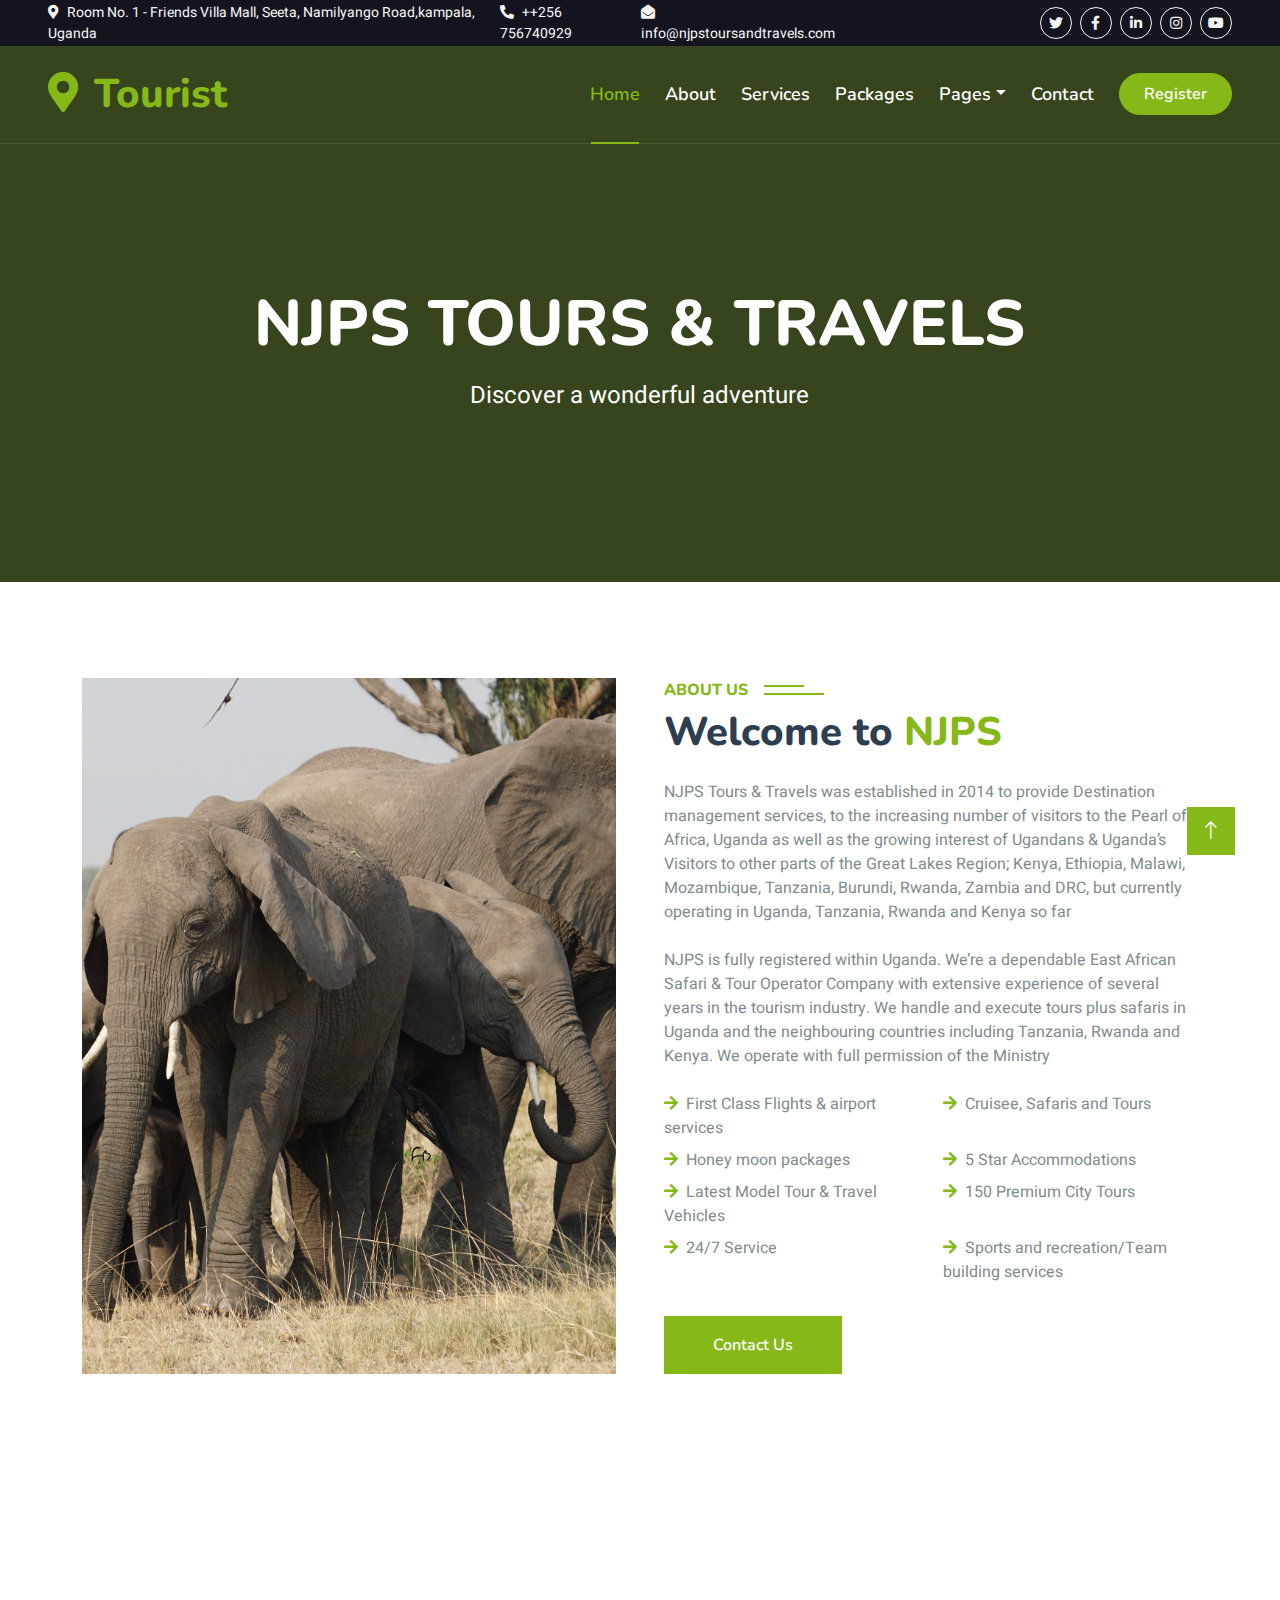
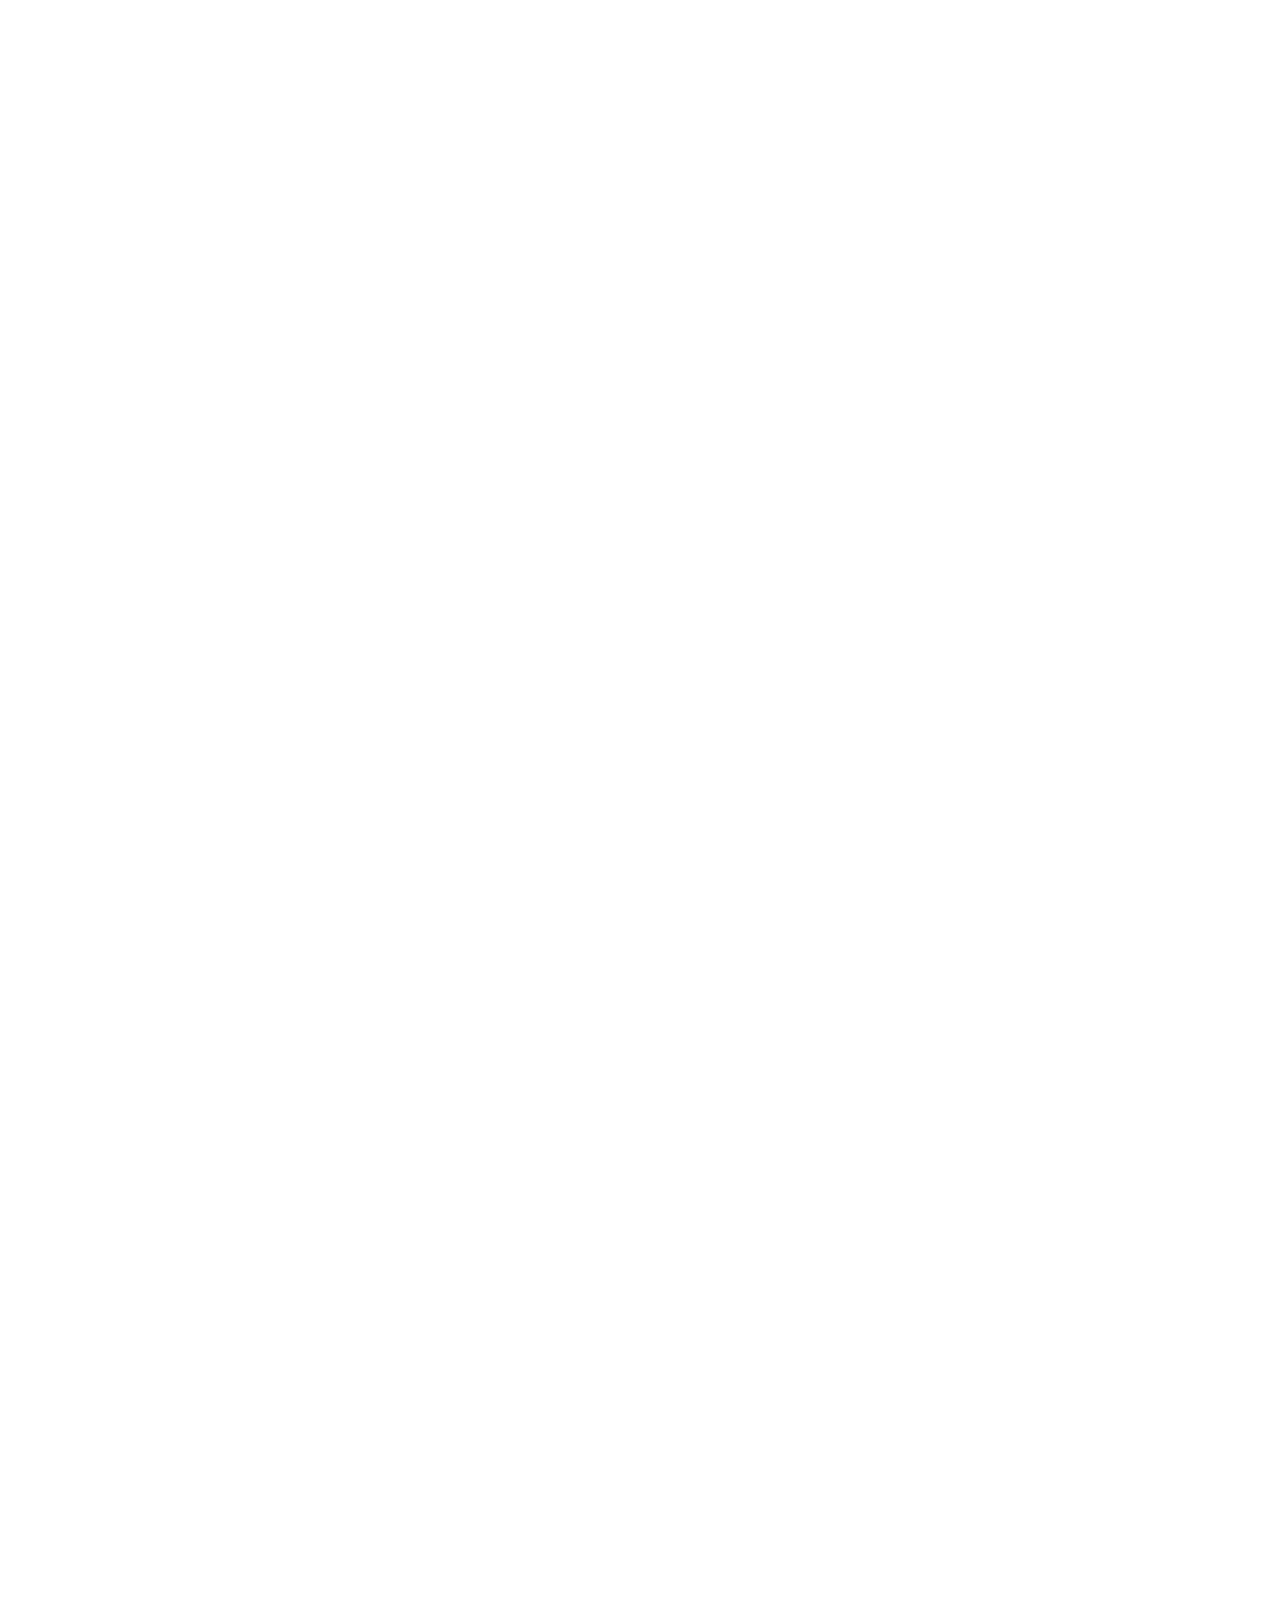
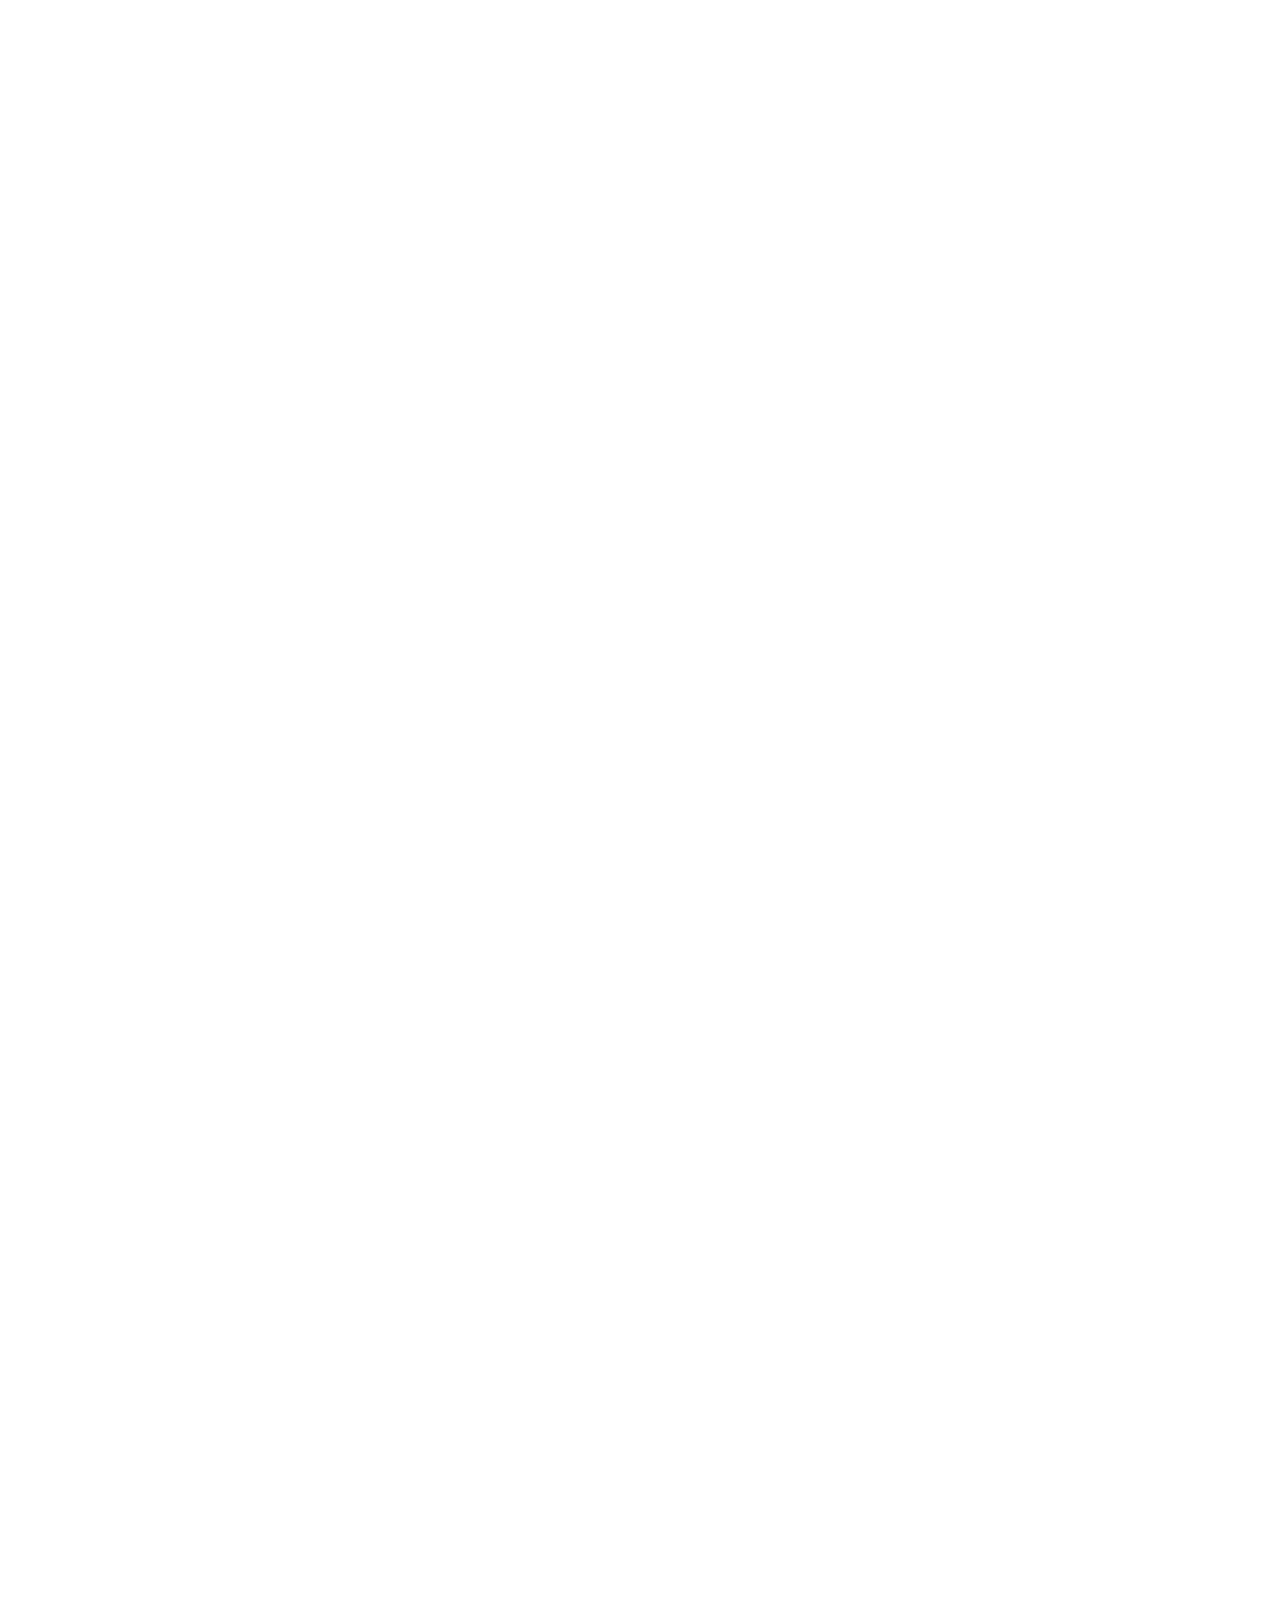
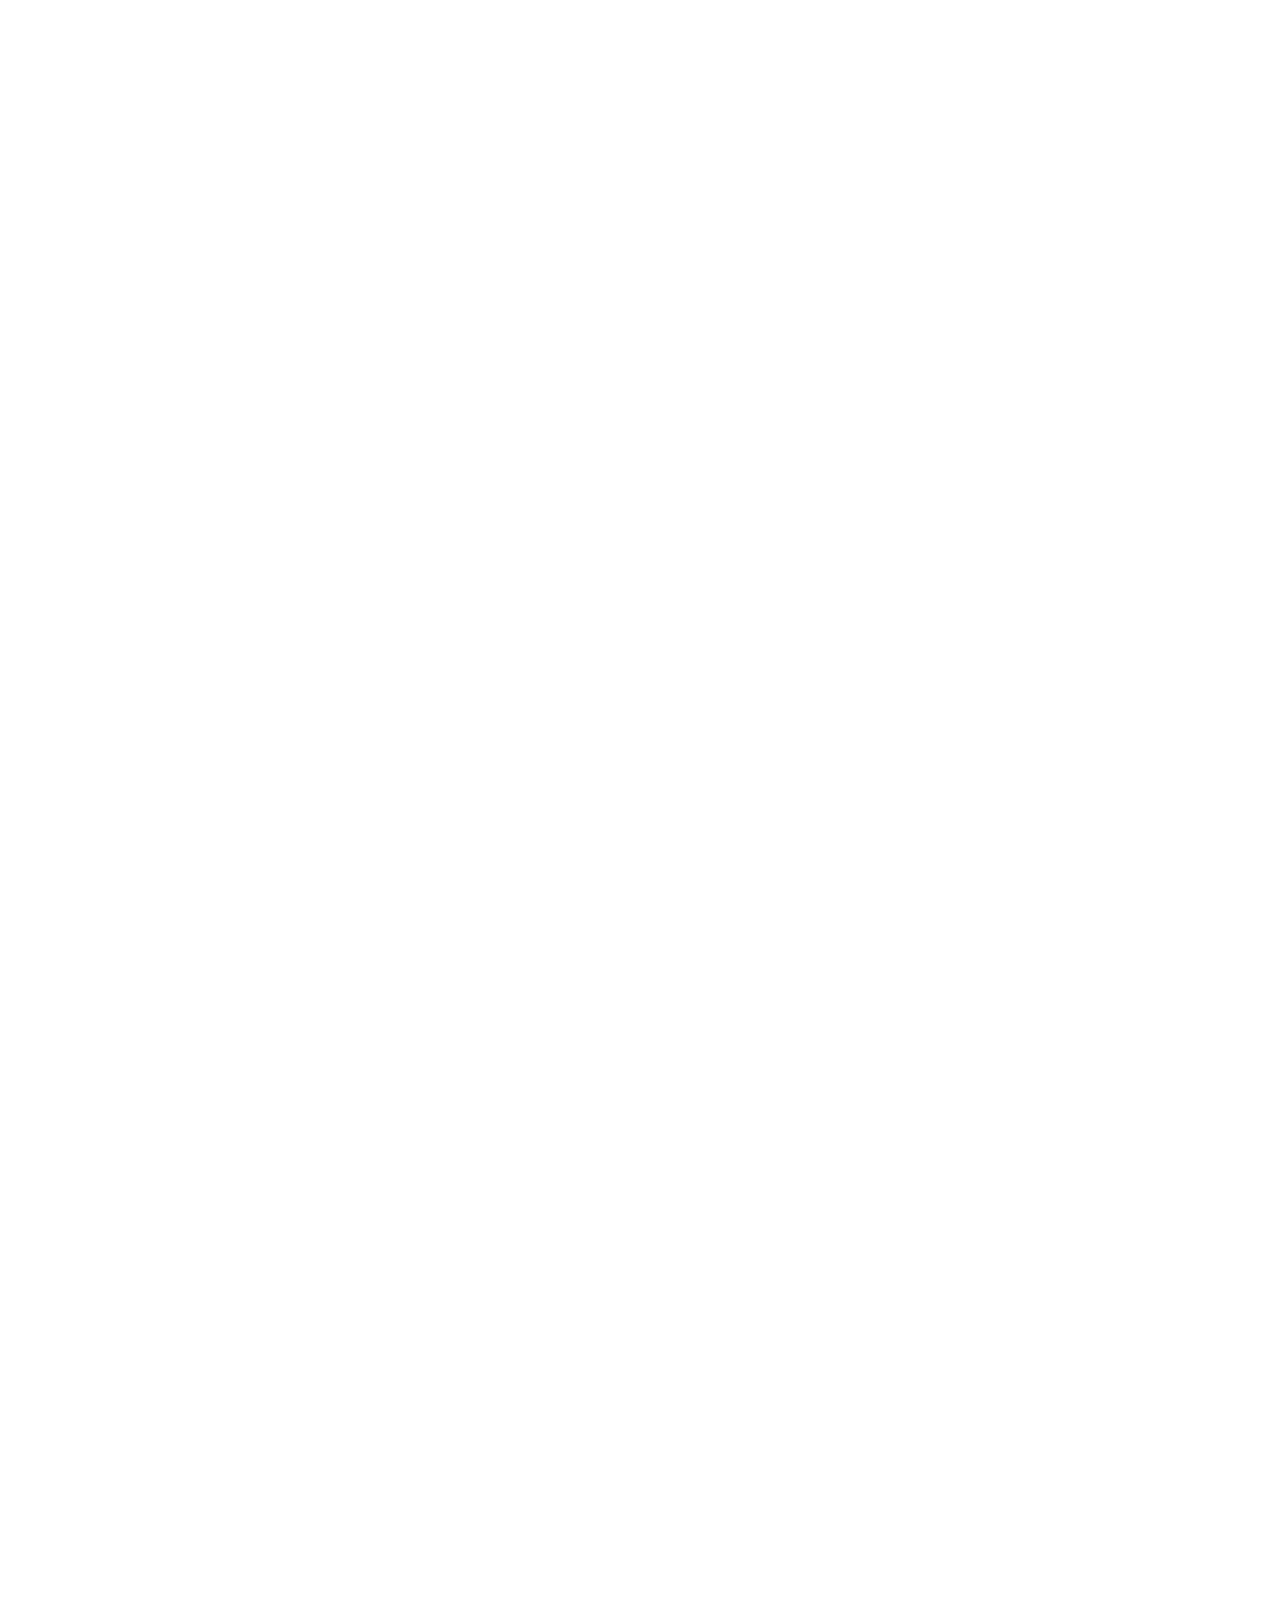
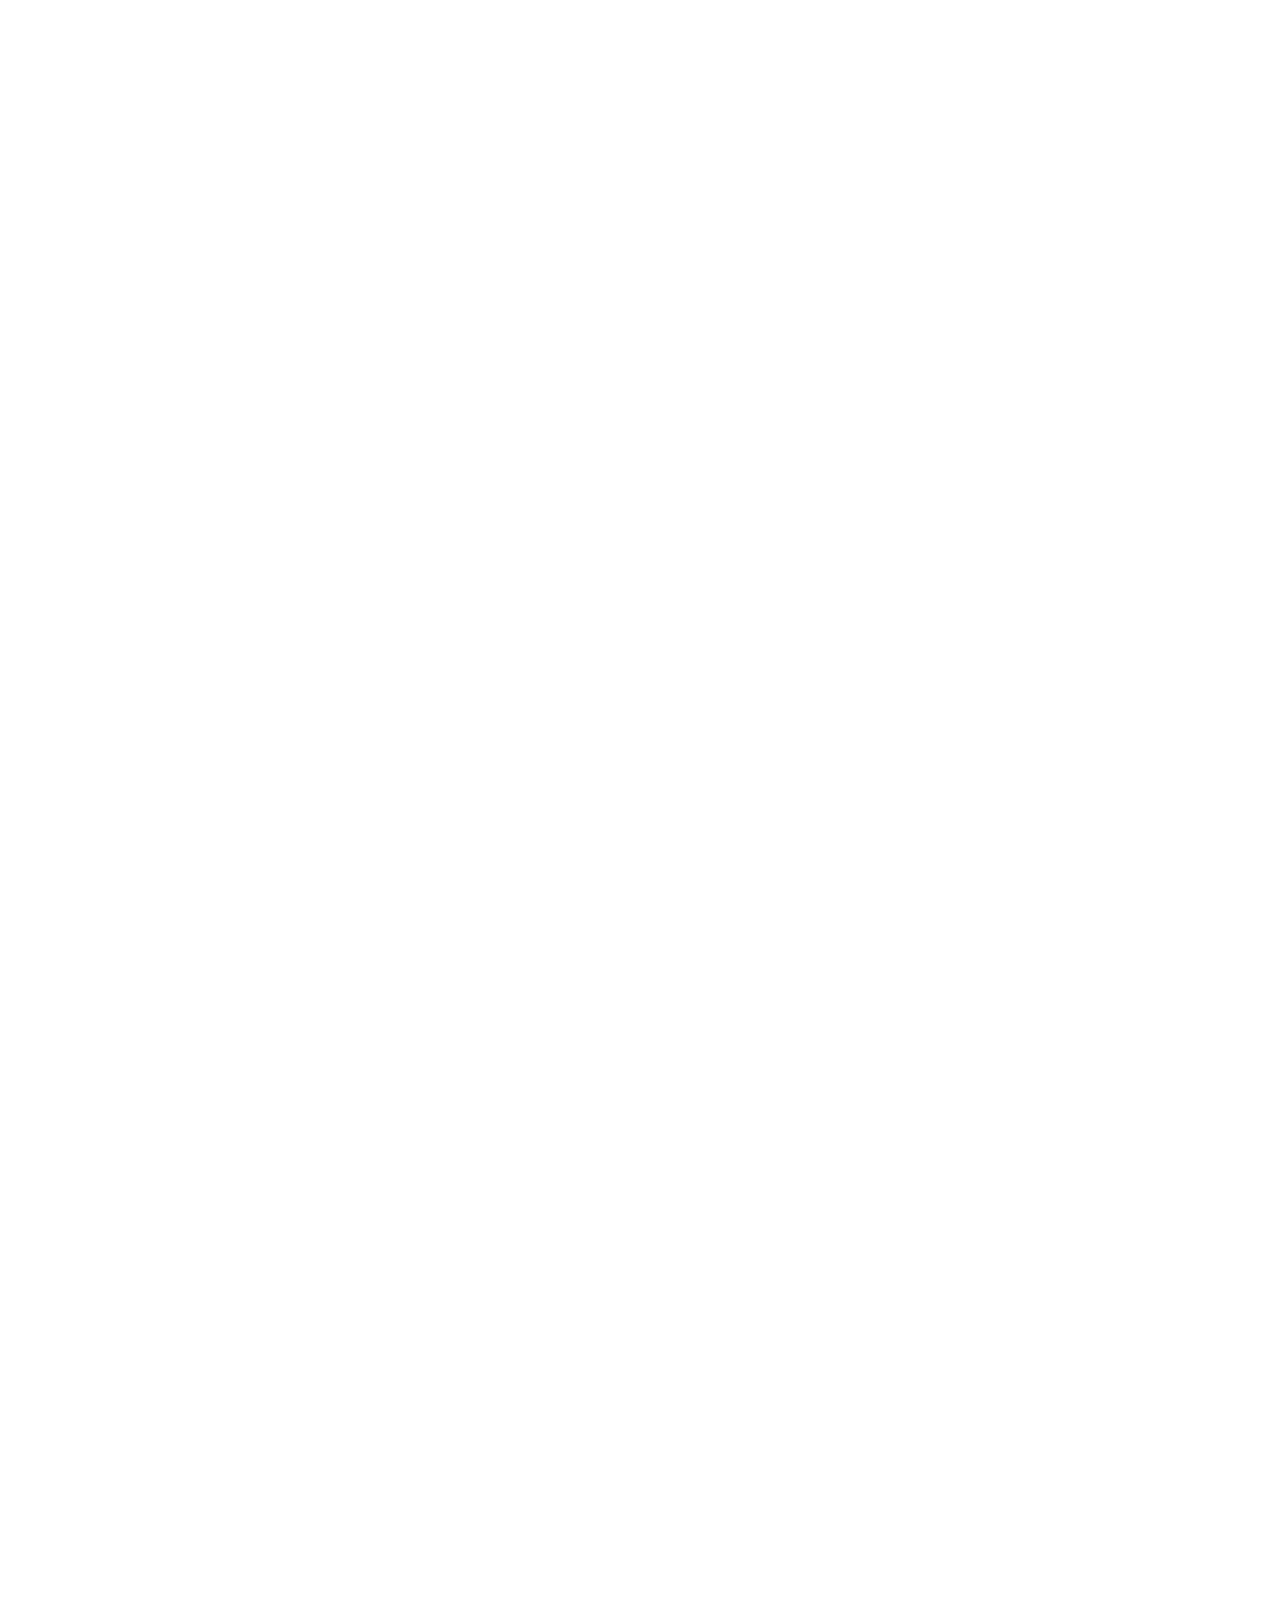
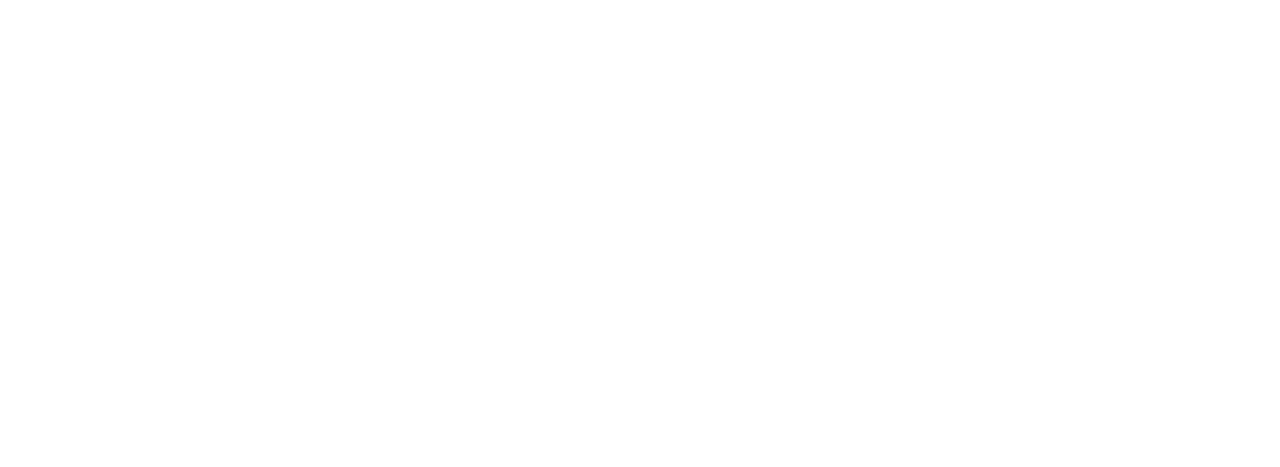
==== index.html @ d008bba6 "added photos" ====
<!DOCTYPE html>
<html lang="en">

<head>
    <meta charset="utf-8">
    <title>NJPS TOURS AND TRAVELS</title>
    <meta content="width=device-width, initial-scale=1.0" name="viewport">
    <meta content="" name="keywords">
    <meta content="" name="description">

    <!-- Favicon -->
    <link href="img/favicon.ico" rel="icon">

    <!-- Google Web Fonts -->
    <link rel="preconnect" href="https://fonts.googleapis.com">
    <link rel="preconnect" href="https://fonts.gstatic.com" crossorigin>
    <link href="https://fonts.googleapis.com/css2?family=Heebo:wght@400;500;600&family=Nunito:wght@600;700;800&display=swap" rel="stylesheet">

    <!-- Icon Font Stylesheet -->
    <link href="https://cdnjs.cloudflare.com/ajax/libs/font-awesome/5.10.0/css/all.min.css" rel="stylesheet">
    <link href="https://cdn.jsdelivr.net/npm/bootstrap-icons@1.4.1/font/bootstrap-icons.css" rel="stylesheet">

    <!-- Libraries Stylesheet -->
    <link href="lib/animate/animate.min.css" rel="stylesheet">
    <link href="lib/owlcarousel/assets/owl.carousel.min.css" rel="stylesheet">
    <link href="lib/tempusdominus/css/tempusdominus-bootstrap-4.min.css" rel="stylesheet" />

    <!-- Customized Bootstrap Stylesheet -->
    <link href="css/bootstrap.min.css" rel="stylesheet">

    <!-- Template Stylesheet -->
    <link href="css/style.css" rel="stylesheet">
</head>

<body>
    <!-- Spinner Start -->
    <div id="spinner" class="show bg-white position-fixed translate-middle w-100 vh-100 top-50 start-50 d-flex align-items-center justify-content-center">
        <div class="spinner-border text-primary" style="width: 3rem; height: 3rem;" role="status">
            <span class="sr-only">Loading...</span>
        </div>
    </div>
    <!-- Spinner End -->


    <!-- Topbar Start -->
    <div class="container-fluid bg-dark px-5 d-none d-lg-block">
        <div class="row gx-0">
            <div class="col-lg-8 text-center text-lg-start mb-2 mb-lg-0">
                <div class="d-inline-flex align-items-center" style="height: 45px;">
                    <small class="me-3 text-light"><i class="fa fa-map-marker-alt me-2"></i>Room No. 1 - Friends Villa Mall,
                        Seeta, Namilyango Road,kampala, Uganda</small>
                    <small class="me-3 text-light"><i class="fa fa-phone-alt me-2"></i>++256 756740929</small>
                    <small class="text-light"><i class="fa fa-envelope-open me-2"></i>info@njpstoursandtravels.com</small>
                </div>
            </div>
            <div class="col-lg-4 text-center text-lg-end">
                <div class="d-inline-flex align-items-center" style="height: 45px;">
                    <a class="btn btn-sm btn-outline-light btn-sm-square rounded-circle me-2" href=""><i class="fab fa-twitter fw-normal"></i></a>
                    <a class="btn btn-sm btn-outline-light btn-sm-square rounded-circle me-2" href=""><i class="fab fa-facebook-f fw-normal"></i></a>
                    <a class="btn btn-sm btn-outline-light btn-sm-square rounded-circle me-2" href=""><i class="fab fa-linkedin-in fw-normal"></i></a>
                    <a class="btn btn-sm btn-outline-light btn-sm-square rounded-circle me-2" href=""><i class="fab fa-instagram fw-normal"></i></a>
                    <a class="btn btn-sm btn-outline-light btn-sm-square rounded-circle" href=""><i class="fab fa-youtube fw-normal"></i></a>
                </div>
            </div>
        </div>
    </div>
    <!-- Topbar End -->


    <!-- Navbar & Hero Start -->
    <div class="container-fluid position-relative p-0">
        <nav class="navbar navbar-expand-lg navbar-light px-4 px-lg-5 py-3 py-lg-0">
            <a href="" class="navbar-brand p-0">
                <h1 class="text-primary m-0"><i class="fa fa-map-marker-alt me-3"></i>Tourist</h1>
                <!-- <img src="img/logo.png" alt="Logo"> -->
            </a>
            <button class="navbar-toggler" type="button" data-bs-toggle="collapse" data-bs-target="#navbarCollapse">
                <span class="fa fa-bars"></span>
            </button>
            <div class="collapse navbar-collapse" id="navbarCollapse">
                <div class="navbar-nav ms-auto py-0">
                    <a href="index.html" class="nav-item nav-link active">Home</a>
                    <a href="about.html" class="nav-item nav-link">About</a>
                    <a href="service.html" class="nav-item nav-link">Services</a>
                    <a href="package.html" class="nav-item nav-link">Packages</a>
                    <div class="nav-item dropdown">
                        <a href="#" class="nav-link dropdown-toggle" data-bs-toggle="dropdown">Pages</a>
                        <div class="dropdown-menu m-0">
                            <a href="destination.html" class="dropdown-item">Destination</a>
                            <a href="booking.html" class="dropdown-item">Booking</a>
                            <a href="team.html" class="dropdown-item">Travel Guides</a>
                            <a href="testimonial.html" class="dropdown-item">Testimonial</a>
                            <a href="404.html" class="dropdown-item">404 Page</a>
                        </div>
                    </div>
                    <a href="contact.html" class="nav-item nav-link">Contact</a>
                </div>
                <a href="" class="btn btn-primary rounded-pill py-2 px-4">Register</a>
            </div>
        </nav>

        <div class="container-fluid bg-primary py-5 mb-5 hero-header">
            <div class="container py-5">
                <div class="row justify-content-center py-5">
                    <div class="col-lg-10 pt-lg-5 mt-lg-5 text-center">
                        <h1 class="display-3 text-white mb-3 animated slideInDown">NJPS TOURS & TRAVELS</h1>
                        <p class="fs-4 text-white mb-4 animated slideInDown">Discover a wonderful adventure</p>
                        <!--<div class="position-relative w-75 mx-auto animated slideInDown">
                            <input class="form-control border-0 rounded-pill w-100 py-3 ps-4 pe-5" type="text" placeholder="Eg: Thailand">
                            <button type="button" class="btn btn-primary rounded-pill py-2 px-4 position-absolute top-0 end-0 me-2" style="margin-top: 7px;">Search</button> 
                        </div>-->
                    </div>
                </div>
            </div>
        </div>
    </div>
    <!-- Navbar & Hero End -->


    <!-- About Start -->
    <div class="container-xxl py-5">
        <div class="container">
            <div class="row g-5">
                <div class="col-lg-6 wow fadeInUp" data-wow-delay="0.1s" style="min-height: 400px;">
                    <div class="position-relative h-100">
                        <img class="img-fluid position-absolute w-100 h-100" src="img/LATEST/elephants family.JPG" alt="" style="object-fit: cover;">
                    </div>
                </div>
                <div class="col-lg-6 wow fadeInUp" data-wow-delay="0.3s">
                    <h6 class="section-title bg-white text-start text-primary pe-3">About Us</h6>
                    <h1 class="mb-4">Welcome to <span class="text-primary">NJPS</span></h1>
                    <p class="mb-4">NJPS Tours & Travels was established in 2014 to provide Destination
                        management services, to the increasing number of visitors to the
                        Pearl of Africa, Uganda as well as the growing interest of Ugandans &
                        Uganda’s Visitors to other parts of the Great Lakes Region; Kenya,
                        Ethiopia, Malawi, Mozambique, Tanzania, Burundi, Rwanda, Zambia
                        and DRC, but currently operating in Uganda, Tanzania, Rwanda and
                        Kenya so far</p>
                    <p class="mb-4">NJPS is fully registered within Uganda. We’re a dependable East African 
                        Safari & Tour Operator Company 
                        with extensive experience of several years in the  tourism industry. We handle and execute tours plus safaris in Uganda and 
                        the neighbouring countries including Tanzania,
                         Rwanda and Kenya. We operate with full permission of the Ministry</p>
                    <div class="row gy-2 gx-4 mb-4">
                        <div class="col-sm-6">
                            <p class="mb-0"><i class="fa fa-arrow-right text-primary me-2"></i>First Class Flights & airport services</p>
                        </div>
                        <div class="col-sm-6">
                            <p class="mb-0"><i class="fa fa-arrow-right text-primary me-2"></i>Cruisee, Safaris and Tours</p>
                        </div>
                        <div class="col-sm-6">
                            <p class="mb-0"><i class="fa fa-arrow-right text-primary me-2"></i>Honey moon packages</p>
                        </div>
                        <div class="col-sm-6">
                            <p class="mb-0"><i class="fa fa-arrow-right text-primary me-2"></i>5 Star Accommodations</p>
                        </div>
                        <div class="col-sm-6">
                            <p class="mb-0"><i class="fa fa-arrow-right text-primary me-2"></i>Latest Model Tour & Travel Vehicles</p>
                        </div>
                        <div class="col-sm-6">
                            <p class="mb-0"><i class="fa fa-arrow-right text-primary me-2"></i>150 Premium City Tours</p>
                        </div>
                        <div class="col-sm-6">
                            <p class="mb-0"><i class="fa fa-arrow-right text-primary me-2"></i>24/7 Service</p>
                            
                        </div>
                        <div class="col-sm-6">
                            <p class="mb-0"><i class="fa fa-arrow-right text-primary me-2"></i>Sports and recreation/Team building services </p>
                            
                        </div>
                    </div>
                    <a class="btn btn-primary py-3 px-5 mt-2" href="contact.html">Contact Us</a>
                </div>
            </div>
        </div>
    </div>
    <!-- About End -->


    <!-- Service Start -->
    <div class="container-xxl py-5">
        <div class="container">
            <div class="text-center wow fadeInUp" data-wow-delay="0.1s">
                <h6 class="section-title bg-white text-center text-primary px-3">Services</h6>
                <h1 class="mb-5">Our Services</h1>
            </div>
            <div class="row g-4">
                <div class="col-lg-3 col-sm-6 wow fadeInUp" data-wow-delay="0.1s">
                    <div class="service-item rounded pt-3">
                        <div class="p-4">
                            <i class="fa fa-3x fa-globe text-primary mb-4"></i>
                            <h5>WorldWide Tours</h5>
                            <p>Worldwide tours provided by NJSP tour and travel company encompass meticulously planned itineraries 
                                that enable clients to explore diverse destinations around East Africa. 
                                NJPS tours and travels offer a hassle-free and immersive travel experience, often including guided sightseeing, transportation, and accommodations. 
                                Travelers can choose from a range of tour packages, such as cultural excursions, adventure trips, beach getaways, or even customized journeys
                                 tailored to their specific interests. 
                            NJPS ensures that every aspect of the tour is well-organized to create unforgettable travel memories.</p>
                        </div>
                    </div>
                </div>
                <div class="col-lg-3 col-sm-6 wow fadeInUp" data-wow-delay="0.3s">
                    <div class="service-item rounded pt-3">
                        <div class="p-4">
                            <i class="fa fa-3x fa-hotel text-primary mb-4"></i>
                            <h5>Hotel Reservation</h5>
                            <p>Hotel reservation services offered by NJPS tour and travel company involve securing 
                                accommodations for travelers at various destinations. These services ensure that clients have a 
                                comfortable and convenient place to stay during their travels.
                                NJPS typically maintains partnerships with a wide range of hotels worldwide, allowing travelers to choose 
                                from a variety of options that suit their preferences and budget. Whether it's a luxury resort, a boutique hotel, or a budget-friendly inn, 
                            NJPS will assist in booking the ideal accommodation for a memorable travel experience.</p>
                        </div>
                    </div>
                </div>
                <div class="col-lg-3 col-sm-6 wow fadeInUp" data-wow-delay="0.5s">
                    <div class="service-item rounded pt-3">
                        <div class="p-4">
                            <i class="fa fa-3x fa-user text-primary mb-4"></i>
                            <h5>Travel Guides</h5>
                            <p>Travel guides are invaluable resources provided by NJPS tour and travel company to assist
                                 clients in navigating unfamiliar destinations. 
                                 These guides offer comprehensive information about the places clients are visiting, 
                                 including historical and cultural insights, local attractions, dining recommendations, and practical travel tips. 
                                 Whether in print or digital format, these guides enhance the travel experience by providing valuable insights and enhancing travelers' 
                                understanding of the destinations they explore</p>
                        </div>
                    </div>
                </div>
                <div class="col-lg-3 col-sm-6 wow fadeInUp" data-wow-delay="0.7s">
                    <div class="service-item rounded pt-3">
                        <div class="p-4">
                            <i class="fa fa-3x fa-cog text-primary mb-4"></i>
                            <h5>Event Management</h5>
                            <p>Event management services offered by NJPS tour and travel company cater to clients seeking to 
                                host special events or celebrations in unique and exotic locations. These services include planning and 
                                organizing events such as destination weddings, corporate retreats, team building, incentive trips, and other memorable gatherings. The company coordinates every aspect of the event, from selecting the venue and managing logistics to arranging entertainment and catering, 
                                ensuring that clients can focus on enjoying their special occasion without the stress of event planning.</p>
                        </div>
                    </div>
                </div>
               <!--- <div class="col-lg-3 col-sm-6 wow fadeInUp" data-wow-delay="0.1s">
                    <div class="service-item rounded pt-3">
                        <div class="p-4">
                            <i class="fa fa-3x fa-globe text-primary mb-4"></i>
                            <h5>WorldWide Tours</h5>
                            <p>Diam elitr kasd sed at elitr sed ipsum justo dolor sed clita amet diam</p>
                        </div>
                    </div>
                </div>
                <div class="col-lg-3 col-sm-6 wow fadeInUp" data-wow-delay="0.3s">
                    <div class="service-item rounded pt-3">
                        <div class="p-4">
                            <i class="fa fa-3x fa-hotel text-primary mb-4"></i>
                            <h5>Hotel Reservation</h5>
                            <p>Diam elitr kasd sed at elitr sed ipsum justo dolor sed clita amet diam</p>
                        </div>
                    </div>
                </div>
                <div class="col-lg-3 col-sm-6 wow fadeInUp" data-wow-delay="0.5s">
                    <div class="service-item rounded pt-3">
                        <div class="p-4">
                            <i class="fa fa-3x fa-user text-primary mb-4"></i>
                            <h5>Travel Guides</h5>
                            <p>Diam elitr kasd sed at elitr sed ipsum justo dolor sed clita amet diam</p>
                        </div>
                    </div>
                </div>
                <div class="col-lg-3 col-sm-6 wow fadeInUp" data-wow-delay="0.7s">
                    <div class="service-item rounded pt-3">
                        <div class="p-4">
                            <i class="fa fa-3x fa-cog text-primary mb-4"></i>
                            <h5>Event Management</h5>
                            <p>Diam elitr kasd sed at elitr sed ipsum justo dolor sed clita amet diam</p>
                        </div>
                    </div>
                </div>
            </div>
        </div>
    </div> -->
    <!-- Service End -->


    <!-- Destination Start -->
    <div class="container-xxl py-5 destination">
        <div class="container">
            <div class="text-center wow fadeInUp" data-wow-delay="0.1s">
                <h6 class="section-title bg-white text-center text-primary px-3">Destination</h6>
                <h1 class="mb-5">Popular Destination</h1>
            </div>
            <div class="row g-3">
                <div class="col-lg-7 col-md-6">
                    <div class="row g-3">
                        <div class="col-lg-12 col-md-12 wow zoomIn" data-wow-delay="0.1s">
                            <a class="position-relative d-block overflow-hidden" href="">
                                <img class="img-fluid" src="img/LATEST/Two girafes.jpg" alt="">
                                <div class="bg-white text-danger fw-bold position-absolute top-0 start-0 m-3 py-1 px-2">30% OFF</div>
                                <div class="bg-white text-primary fw-bold position-absolute bottom-0 end-0 m-3 py-1 px-2">Murchison</div>
                            </a>
                        </div>
                        <div class="col-lg-6 col-md-12 wow zoomIn" data-wow-delay="0.3s">
                            <a class="position-relative d-block overflow-hidden" href="">
                                <img class="img-fluid" src="img/hippos.png" alt="">
                                <div class="bg-white text-danger fw-bold position-absolute top-0 start-0 m-3 py-1 px-2">25% OFF</div>
                                <div class="bg-white text-primary fw-bold position-absolute bottom-0 end-0 m-3 py-1 px-2">Kazinga Channel</div>
                            </a>
                        </div>
                        <div class="col-lg-6 col-md-12 wow zoomIn" data-wow-delay="0.5s">
                            <a class="position-relative d-block overflow-hidden" href="">
                                <img class="img-fluid" src="img/LATEST/Margherita.jpg" alt="">
                                <div class="bg-white text-danger fw-bold position-absolute top-0 start-0 m-3 py-1 px-2">35% OFF</div>
                                <div class="bg-white text-primary fw-bold position-absolute bottom-0 end-0 m-3 py-1 px-2">Rwenzori</div>
                            </a>
                        </div>
                    </div>
                </div>
                <div class="col-lg-5 col-md-6 wow zoomIn" data-wow-delay="0.7s" style="min-height: 350px;">
                    <a class="position-relative d-block h-100 overflow-hidden" href="">
                        <img class="img-fluid position-absolute w-100 h-100" src="img/Gorrila.png" alt="" style="object-fit: cover;">
                        <div class="bg-white text-danger fw-bold position-absolute top-0 start-0 m-3 py-1 px-2">20% OFF</div>
                        <div class="bg-white text-primary fw-bold position-absolute bottom-0 end-0 m-3 py-1 px-2">Mgahinga</div>
                    </a>
                </div>
            </div>
        </div>
    </div>
    <!-- Destination Start -->


    <!-- Package Start -->
    <div class="container-xxl py-5">
        <div class="container">
            <div class="text-center wow fadeInUp" data-wow-delay="0.1s">
                <h6 class="section-title bg-white text-center text-primary px-3">Packages</h6>
                <h1 class="mb-5">Awesome Packages at NJPS</h1>
            </div>
            <div class="row g-4 justify-content-center">
                <div class="col-lg-4 col-md-6 wow fadeInUp" data-wow-delay="0.1s">
                    <div class="package-item">
                        <div class="overflow-hidden">
                            <img class="img-fluid" src="img/BRIGDE.png" alt="">
                        </div>
                        <div class="d-flex border-bottom">
                            <small class="flex-fill text-center border-end py-2"><i class="fa fa-map-marker-alt text-primary me-2"></i>Jinja</small>
                            <small class="flex-fill text-center border-end py-2"><i class="fa fa-calendar-alt text-primary me-2"></i>3 days</small>
                            <small class="flex-fill text-center py-2"><i class="fa fa-user text-primary me-2"></i>2 Person</small>
                        </div>
                        <div class="text-center p-4">
                            <h3 class="mb-0">$149.00</h3>
                            <div class="mb-3">
                                <small class="fa fa-star text-primary"></small>
                                <small class="fa fa-star text-primary"></small>
                                <small class="fa fa-star text-primary"></small>
                                <small class="fa fa-star text-primary"></small>
                                <small class="fa fa-star text-primary"></small>
                            </div>
                            <p>Tempor erat elitr rebum at clita. Diam dolor diam ipsum sit diam amet diam eos</p>
                            <div class="col-sm-6">
                                <p class="mb-0"><i class="fa fa-arrow-right text-primary me-2"></i>First Class Flights & airport services</p>
                            </div>
                            <div class="col-sm-6">
                                <p class="mb-0"><i class="fa fa-arrow-right text-primary me-2"></i>Cruisee, Safaris and Tours</p>
                            </div>
                            <div class="d-flex justify-content-center mb-2">
                                <a href="#" class="btn btn-sm btn-primary px-3 border-end" style="border-radius: 30px 0 0 30px;">Read More</a>
                                <a href="#" class="btn btn-sm btn-primary px-3" style="border-radius: 0 30px 30px 0;">Book Now</a>
                            </div>
                        </div>
                    </div>
                </div>
                <div class="col-lg-4 col-md-6 wow fadeInUp" data-wow-delay="0.3s">
                    <div class="package-item">
                        <div class="overflow-hidden">
                            <img class="img-fluid" src="img/Murchison_Falls_Giraffe.JPG" alt="">
                        </div>
                        <div class="d-flex border-bottom">
                            <small class="flex-fill text-center border-end py-2"><i class="fa fa-map-marker-alt text-primary me-2"></i>Murchison</small>
                            <small class="flex-fill text-center border-end py-2"><i class="fa fa-calendar-alt text-primary me-2"></i>3 days</small>
                            <small class="flex-fill text-center py-2"><i class="fa fa-user text-primary me-2"></i>2 Person</small>
                        </div>
                        <div class="text-center p-4">
                            <h3 class="mb-0">$139.00</h3>
                            <div class="mb-3">
                                <small class="fa fa-star text-primary"></small>
                                <small class="fa fa-star text-primary"></small>
                                <small class="fa fa-star text-primary"></small>
                                <small class="fa fa-star text-primary"></small>
                                <small class="fa fa-star text-primary"></small>
                            </div>
                            <p>Tempor erat elitr rebum at clita. Diam dolor diam ipsum sit diam amet diam eos</p>
                            <div class="col-sm-6">
                                <p class="mb-0"><i class="fa fa-arrow-right text-primary me-2"></i>First Class Flights & airport services</p>
                            </div>
                            <div class="col-sm-6">
                                <p class="mb-0"><i class="fa fa-arrow-right text-primary me-2"></i>Cruisee, Safaris and Tours</p>
                            </div>
                            <div class="d-flex justify-content-center mb-2">
                                <a href="#" class="btn btn-sm btn-primary px-3 border-end" style="border-radius: 30px 0 0 30px;">Read More</a>
                                <a href="#" class="btn btn-sm btn-primary px-3" style="border-radius: 0 30px 30px 0;">Book Now</a>
                            </div>
                        </div>
                    </div>
                </div>
                <div class="col-lg-4 col-md-6 wow fadeInUp" data-wow-delay="0.5s">
                    <div class="package-item">
                        <div class="overflow-hidden">
                            <img class="img-fluid" src="img/Bwindi.png" alt="">
                        </div>
                        <div class="d-flex border-bottom">
                            <small class="flex-fill text-center border-end py-2"><i class="fa fa-map-marker-alt text-primary me-2"></i>Bwindi impenetrable</small>
                            <small class="flex-fill text-center border-end py-2"><i class="fa fa-calendar-alt text-primary me-2"></i>3 days</small>
                            <small class="flex-fill text-center py-2"><i class="fa fa-user text-primary me-2"></i>2 Person</small>
                        </div>
                        <div class="text-center p-4">
                            <h3 class="mb-0">$189.00</h3>
                            <div class="mb-3">
                                <small class="fa fa-star text-primary"></small>
                                <small class="fa fa-star text-primary"></small>
                                <small class="fa fa-star text-primary"></small>
                                <small class="fa fa-star text-primary"></small>
                                <small class="fa fa-star text-primary"></small>
                            </div>
                            <p>Tempor erat elitr rebum at clita. Diam dolor diam ipsum sit diam amet diam eos</p>
                            <div class="col-sm-6">
                                <p class="mb-0"><i class="fa fa-arrow-right text-primary me-2"></i>First Class Flights & airport services</p>
                            </div>
                            <div class="col-sm-6">
                                <p class="mb-0"><i class="fa fa-arrow-right text-primary me-2"></i>Cruisee, Safaris and Tours</p>
                            </div>
                            <div class="d-flex justify-content-center mb-2">
                                <a href="#" class="btn btn-sm btn-primary px-3 border-end" style="border-radius: 30px 0 0 30px;">Read More</a>
                                <a href="#" class="btn btn-sm btn-primary px-3" style="border-radius: 0 30px 30px 0;">Book Now</a>
                            </div>
                        </div>
                    </div>
                </div>
                <div class="col-lg-4 col-md-6 wow fadeInUp" data-wow-delay="0.5s">
                    <div class="package-item">
                        <div class="overflow-hidden">
                            <img class="img-fluid" src="img/elephants.png" alt="">
                        </div>
                        <div class="d-flex border-bottom">
                            <small class="flex-fill text-center border-end py-2"><i class="fa fa-map-marker-alt text-primary me-2"></i>Lake Mburo N.P</small>
                            <small class="flex-fill text-center border-end py-2"><i class="fa fa-calendar-alt text-primary me-2"></i>3 days</small>
                            <small class="flex-fill text-center py-2"><i class="fa fa-user text-primary me-2"></i>2 Person</small>
                        </div>
                        <div class="text-center p-4">
                            <h3 class="mb-0">$189.00</h3>
                            <div class="mb-3">
                                <small class="fa fa-star text-primary"></small>
                                <small class="fa fa-star text-primary"></small>
                                <small class="fa fa-star text-primary"></small>
                                <small class="fa fa-star text-primary"></small>
                                <small class="fa fa-star text-primary"></small>
                            </div>
                            <p>Tempor erat elitr rebum at clita. Diam dolor diam ipsum sit diam amet diam eos</p>
                            <div class="col-sm-6">
                                <p class="mb-0"><i class="fa fa-arrow-right text-primary me-2"></i>First Class Flights & airport services</p>
                            </div>
                            <div class="col-sm-6">
                                <p class="mb-0"><i class="fa fa-arrow-right text-primary me-2"></i>Cruisee, Safaris and Tours</p>
                            </div>
                            <div class="d-flex justify-content-center mb-2">
                                <a href="#" class="btn btn-sm btn-primary px-3 border-end" style="border-radius: 30px 0 0 30px;">Read More</a>
                                <a href="#" class="btn btn-sm btn-primary px-3" style="border-radius: 0 30px 30px 0;">Book Now</a>
                            </div>
                        </div>
                    </div>
                </div>
                <div class="col-lg-4 col-md-6 wow fadeInUp" data-wow-delay="0.5s">
                    <div class="package-item">
                        <div class="overflow-hidden">
                            <img class="img-fluid" src="img/package-3.jpg" alt="">
                        </div>
                        <div class="d-flex border-bottom">
                            <small class="flex-fill text-center border-end py-2"><i class="fa fa-map-marker-alt text-primary me-2"></i>River Nille</small>
                            <small class="flex-fill text-center border-end py-2"><i class="fa fa-calendar-alt text-primary me-2"></i>3 days</small>
                            <small class="flex-fill text-center py-2"><i class="fa fa-user text-primary me-2"></i>2 Person</small>
                        </div>
                        <div class="text-center p-4">
                            <h3 class="mb-0">$189.00</h3>
                            
                            <div class="mb-3">
                                <small class="fa fa-star text-primary"></small>
                                <small class="fa fa-star text-primary"></small>
                                <small class="fa fa-star text-primary"></small>
                                <small class="fa fa-star text-primary"></small>
                                <small class="fa fa-star text-primary"></small>
                            </div>
                            <p>Tempor erat elitr rebum at clita. Diam dolor diam ipsum sit diam amet diam eos</p>
                            <div class="col-sm-6">
                                <p class="mb-0"><i class="fa fa-arrow-right text-primary me-2"></i>First Class Flights & airport services</p>
                            </div>
                            <div class="col-sm-6">
                                <p class="mb-0"><i class="fa fa-arrow-right text-primary me-2"></i>Cruisee, Safaris and Tours</p>
                            </div>
                        
                            <div class="d-flex justify-content-center mb-2">
                                <a href="#" class="btn btn-sm btn-primary px-3 border-end" style="border-radius: 30px 0 0 30px;">Read More</a>
                                <a href="#" class="btn btn-sm btn-primary px-3" style="border-radius: 0 30px 30px 0;">Book Now</a>
                            </div>
                        </div>
                    </div>
                </div>
                <div class="col-lg-4 col-md-6 wow fadeInUp" data-wow-delay="0.5s">
                    <div class="package-item">
                        <div class="overflow-hidden">
                            <img class="img-fluid" src="img/LATEST/bwindi_baby_gorrilla.jpg" alt="">
                        </div>
                        <div class="d-flex border-bottom">
                            <small class="flex-fill text-center border-end py-2"><i class="fa fa-map-marker-alt text-primary me-2"></i>Bwindi</small>
                            <small class="flex-fill text-center border-end py-2"><i class="fa fa-calendar-alt text-primary me-2"></i>3 days</small>
                            <small class="flex-fill text-center py-2"><i class="fa fa-user text-primary me-2"></i>2 Person</small>
                        </div>
                        <div class="text-center p-4">
                            <h3 class="mb-0">$189.00</h3>
                            <div class="mb-3">
                                <small class="fa fa-star text-primary"></small>
                                <small class="fa fa-star text-primary"></small>
                                <small class="fa fa-star text-primary"></small>
                                <small class="fa fa-star text-primary"></small>
                                <small class="fa fa-star text-primary"></small>
                            </div>
                            <p>Tempor erat elitr rebum at clita. Diam dolor diam ipsum sit diam amet diam eos</p>
                            <div class="col-sm-6">
                                <p class="mb-0"><i class="fa fa-arrow-right text-primary me-2"></i>First Class Flights & airport services</p>
                            </div>
                            <div class="col-sm-6">
                                <p class="mb-0"><i class="fa fa-arrow-right text-primary me-2"></i>Cruisee, Safaris and Tours</p>
                            </div>
                            <div class="d-flex justify-content-center mb-2">
                                <a href="#" class="btn btn-sm btn-primary px-3 border-end" style="border-radius: 30px 0 0 30px;">Read More</a>
                                <a href="#" class="btn btn-sm btn-primary px-3" style="border-radius: 0 30px 30px 0;">Book Now</a>
                            </div>
                        </div>
                    </div>
                </div>
            </div>
        </div>
    </div>
    <!-- Package End -->


    <!-- Booking Start -->
    <div class="container-xxl py-5 wow fadeInUp" data-wow-delay="0.1s">
        <div class="container">
            <div class="booking p-5">
                <div class="row g-5 align-items-center">
                    <div class="col-md-6 text-white">
                        <h6 class="text-white text-uppercase">Booking with us</h6>
                        <h1 class="text-white mb-4">Online Booking</h1>
                        <p class="mb-4">Contact us and you will be at your first step towards your trip of a lifetime!</p>
                        <p class="mb-4">Please review the information provided carefully before submitting your booking form. Once submitted, 
                            a representative from <strong>NJPS TOUR AND TRAVEL</strong> will contact you to confirm your booking and provide further details</p>
                        <a class="btn btn-outline-light py-3 px-5 mt-2" href="">Read More</a>
                    </div>
                    <div class="col-md-6">
                        <h1 class="text-white mb-4">Book A Tour</h1>
                        <form>
                            <div class="row g-3">
                                <div class="col-md-6">
                                    <div class="form-floating">
                                        <input type="text" class="form-control bg-transparent" id="name" placeholder="Your Name">
                                        <label for="name">Your Name</label>
                                    </div>
                                </div>
                                <div class="col-md-6">
                                    <div class="form-floating">
                                        <input type="email" class="form-control bg-transparent" id="email" placeholder="Your Email">
                                        <label for="email">Your Email</label>
                                    </div>
                                </div>
                                <div class="col-md-6">
                                    <div class="form-floating date" id="date3" data-target-input="nearest">
                                        <input type="text" class="form-control bg-transparent datetimepicker-input" id="datetime" placeholder="Date & Time" data-target="#date3" data-toggle="datetimepicker" />
                                        <label for="datetime">Date & Time</label>
                                    </div>
                                </div>
                                <div class="col-md-6">
                                    <div class="form-floating">
                                        <select class="form-select bg-transparent" id="select1">
                                            <option value="1">Bwindi</option>
                                            <option value="2">Murchison Falls N.P</option>
                                            <option value="3">Queen Elizabeth N.P</option>
                                            <option value="1">Kidepo Valley N.P</option>
                                            <option value="2">Bwindi Impenetrable</option>
                                            <option value="3">River Nile</option>
                                        </select>
                                        <label for="select1">Destination</label>
                                    </div>
                                </div>
                                <div class="col-12">
                                    <div class="form-floating">
                                        <textarea class="form-control bg-transparent" placeholder="Special Request" id="message" style="height: 100px"></textarea>
                                        <label for="message">Special Request</label>
                                    </div>
                                </div>
                                <div class="col-12">
                                    <button class="btn btn-outline-light w-100 py-3" type="submit">Book Now</button>
                                </div>
                            </div>
                        </form>
                    </div>
                </div>
            </div>
        </div>
    </div>
    <!-- Booking Start -->


    <!-- Process Start -->
    <div class="container-xxl py-5">
        <div class="container">
            <div class="text-center pb-4 wow fadeInUp" data-wow-delay="0.1s">
                <h6 class="section-title bg-white text-center text-primary px-3">Process</h6>
                <h1 class="mb-5">3 Easy Steps</h1>
            </div>
            <div class="row gy-5 gx-4 justify-content-center">
                <div class="col-lg-4 col-sm-6 text-center pt-4 wow fadeInUp" data-wow-delay="0.1s">
                    <div class="position-relative border border-primary pt-5 pb-4 px-4">
                        <div class="d-inline-flex align-items-center justify-content-center bg-primary rounded-circle position-absolute top-0 start-50 translate-middle shadow" style="width: 100px; height: 100px;">
                            <i class="fa fa-globe fa-3x text-white"></i>
                        </div>
                        <h5 class="mt-4">Choose A Destination</h5>
                        <hr class="w-25 mx-auto bg-primary mb-1">
                        <hr class="w-50 mx-auto bg-primary mt-0">
                        <p class="mb-0">Tempor erat elitr rebum clita dolor diam ipsum sit diam amet diam eos erat ipsum et lorem et sit sed stet lorem sit</p>
                    </div>
                </div>
                <div class="col-lg-4 col-sm-6 text-center pt-4 wow fadeInUp" data-wow-delay="0.3s">
                    <div class="position-relative border border-primary pt-5 pb-4 px-4">
                        <div class="d-inline-flex align-items-center justify-content-center bg-primary rounded-circle position-absolute top-0 start-50 translate-middle shadow" style="width: 100px; height: 100px;">
                            <i class="fa fa-envelope fa-3x text-white"></i>
                        </div>
                        <h5 class="mt-4">Contact Us</h5>
                        <hr class="w-25 mx-auto bg-primary mb-1">
                        <hr class="w-50 mx-auto bg-primary mt-0">
                        <p class="mb-0">Tempor erat elitr rebum clita dolor diam ipsum sit diam amet diam eos erat ipsum et lorem et sit sed stet lorem sit</p>
                    </div>
                </div>
                <div class="col-lg-4 col-sm-6 text-center pt-4 wow fadeInUp" data-wow-delay="0.5s">
                    <div class="position-relative border border-primary pt-5 pb-4 px-4">
                        <div class="d-inline-flex align-items-center justify-content-center bg-primary rounded-circle position-absolute top-0 start-50 translate-middle shadow" style="width: 100px; height: 100px;">
                            <i class="fa fa-plane fa-3x text-white"></i>
                        </div>
                        <h5 class="mt-4">Tour Today</h5>
                        <hr class="w-25 mx-auto bg-primary mb-1">
                        <hr class="w-50 mx-auto bg-primary mt-0">
                        <p class="mb-0">Tempor erat elitr rebum clita dolor diam ipsum sit diam amet diam eos erat ipsum et lorem et sit sed stet lorem sit</p>
                    </div>
                </div>
               <div class="col-lg-4 col-sm-6 text-center pt-4 wow fadeInUp" data-wow-delay="0.5s">
                    <div class="position-relative border border-primary pt-5 pb-4 px-4">
                        <div class="d-inline-flex align-items-center justify-content-center bg-primary rounded-circle position-absolute top-0 start-50 translate-middle shadow" style="width: 100px; height: 100px;">
                            <i class="fa fa-plane fa-3x text-white"></i>
                        </div>
                        <h5 class="mt-4">Fly Today</h5>
                        <hr class="w-25 mx-auto bg-primary mb-1">
                        <hr class="w-50 mx-auto bg-primary mt-0">
                        <p class="mb-0">Tempor erat elitr rebum clita dolor diam ipsum sit diam amet diam eos erat ipsum et lorem et sit sed stet lorem sit</p>
                    </div>
                </div>
                <div class="col-lg-4 col-sm-6 text-center pt-4 wow fadeInUp" data-wow-delay="0.5s">
                    <div class="position-relative border border-primary pt-5 pb-4 px-4">
                        <div class="d-inline-flex align-items-center justify-content-center bg-primary rounded-circle position-absolute top-0 start-50 translate-middle shadow" style="width: 100px; height: 100px;">
                            <i class="fa fa-plane fa-3x text-white"></i>
                        </div>
                        <h5 class="mt-4">Fly Today</h5>
                        <hr class="w-25 mx-auto bg-primary mb-1">
                        <hr class="w-50 mx-auto bg-primary mt-0">
                        <p class="mb-0">Tempor erat elitr rebum clita dolor diam ipsum sit diam amet diam eos erat ipsum et lorem et sit sed stet lorem sit</p>
                    </div>
                </div>
                <div class="col-lg-4 col-sm-6 text-center pt-4 wow fadeInUp" data-wow-delay="0.5s">
                    <div class="position-relative border border-primary pt-5 pb-4 px-4">
                        <div class="d-inline-flex align-items-center justify-content-center bg-primary rounded-circle position-absolute top-0 start-50 translate-middle shadow" style="width: 100px; height: 100px;">
                            <i class="fa fa-plane fa-3x text-white"></i>
                        </div>
                        <h5 class="mt-4">Fly Today</h5>
                        <hr class="w-25 mx-auto bg-primary mb-1">
                        <hr class="w-50 mx-auto bg-primary mt-0">
                        <p class="mb-0">Tempor erat elitr rebum clita dolor diam ipsum sit diam amet diam eos erat ipsum et lorem et sit sed stet lorem sit</p>
                    </div>
                </div>
            </div>
        </div>
    </div>
    <!-- Process Start -->


    <!-- Team Start -->
    <div class="container-xxl py-5">
        <div class="container">
            <div class="text-center wow fadeInUp" data-wow-delay="0.1s">
                <h6 class="section-title bg-white text-center text-primary px-3">Travel Guide</h6>
                <h1 class="mb-5">Meet Our Guide</h1>
            </div>
            <div class="row g-4">
                <div class="col-lg-3 col-md-6 wow fadeInUp" data-wow-delay="0.1s">
                    <div class="team-item">
                        <div class="overflow-hidden">
                            <img class="img-fluid" src="img/Passphoto.jpg" alt="">
                        </div>
                        <div class="position-relative d-flex justify-content-center" style="margin-top: -19px;">
                            <a class="btn btn-square mx-1" href=""><i class="fab fa-facebook-f"></i></a>
                            <a class="btn btn-square mx-1" href=""><i class="fab fa-twitter"></i></a>
                            <a class="btn btn-square mx-1" href=""><i class="fab fa-instagram"></i></a>
                        </div>
                        <div class="text-center p-4">
                            <h5 class="mb-0">Full Name</h5>
                            <small>Designation</small>
                        </div>
                    </div>
                </div>
                <div class="col-lg-3 col-md-6 wow fadeInUp" data-wow-delay="0.3s">
                    <div class="team-item">
                        <div class="overflow-hidden">
                            <img class="img-fluid" src="img/Passphoto.jpg" alt="">
                        </div>
                        <div class="position-relative d-flex justify-content-center" style="margin-top: -19px;">
                            <a class="btn btn-square mx-1" href=""><i class="fab fa-facebook-f"></i></a>
                            <a class="btn btn-square mx-1" href=""><i class="fab fa-twitter"></i></a>
                            <a class="btn btn-square mx-1" href=""><i class="fab fa-instagram"></i></a>
                        </div>
                        <div class="text-center p-4">
                            <h5 class="mb-0">Full Name</h5>
                            <small>Designation</small>
                        </div>
                    </div>
                </div>
                <div class="col-lg-3 col-md-6 wow fadeInUp" data-wow-delay="0.5s">
                    <div class="team-item">
                        <div class="overflow-hidden">
                            <img class="img-fluid" src="img/Passphoto.jpg" alt="">
                        </div>
                        <div class="position-relative d-flex justify-content-center" style="margin-top: -19px;">
                            <a class="btn btn-square mx-1" href=""><i class="fab fa-facebook-f"></i></a>
                            <a class="btn btn-square mx-1" href=""><i class="fab fa-twitter"></i></a>
                            <a class="btn btn-square mx-1" href=""><i class="fab fa-instagram"></i></a>
                        </div>
                        <div class="text-center p-4">
                            <h5 class="mb-0">Full Name</h5>
                            <small>Designation</small>
                        </div>
                    </div>
                </div>
                <div class="col-lg-3 col-md-6 wow fadeInUp" data-wow-delay="0.7s">
                    <div class="team-item">
                        <div class="overflow-hidden">
                            <img class="img-fluid" src="img/Passphoto.jpg" alt="">
                        </div>
                        <div class="position-relative d-flex justify-content-center" style="margin-top: -19px;">
                            <a class="btn btn-square mx-1" href=""><i class="fab fa-facebook-f"></i></a>
                            <a class="btn btn-square mx-1" href=""><i class="fab fa-twitter"></i></a>
                            <a class="btn btn-square mx-1" href=""><i class="fab fa-instagram"></i></a>
                        </div>
                        <div class="text-center p-4">
                            <h5 class="mb-0">Full Name</h5>
                            <small>Designation</small>
                        </div>
                    </div>
                </div>
            </div>
        </div>
    </div>
    <!-- Team End -->


    <!-- Testimonial Start -->
    <div class="container-xxl py-5 wow fadeInUp" data-wow-delay="0.1s">
        <div class="container">
            <div class="text-center">
                <h6 class="section-title bg-white text-center text-primary px-3">Testimonial</h6>
                <h1 class="mb-5">Our Clients Say!!!</h1>
            </div>
            <div class="owl-carousel testimonial-carousel position-relative">
                <div class="testimonial-item bg-white text-center border p-4">
                    <img class="bg-white rounded-circle shadow p-1 mx-auto mb-3" src="img/testimonial-1.jpg" style="width: 80px; height: 80px;">
                    <h5 class="mb-0">John Patrick</h5>
                    <p>Canada, USA</p>
                    <p class="mb-0">"I've traveled with many tour companies, but NJPS stands out. Their attention to customer service is exceptional. 
                        They made me feel like a VIP throughout the trip, and I appreciate their dedication to making our experience unforgettable." — John Patrick..</p>
                </div>
                <div class="testimonial-item bg-white text-center border p-4">
                    <img class="bg-white rounded-circle shadow p-1 mx-auto mb-3" src="img/testimonial-2.jpg" style="width: 80px; height: 80px;">
                    <h5 class="mb-0">Trishia</h5>
                    <p>Muyenga , Kampala</p>
                    <p class="mt-2 mb-0">"I recently embarked on a journey with NJPS tours and travels, 
                        and it exceeded all my expectations. From the stunning destinations to the knowledgeable guides, every detail was meticulously planned. 
                        I can't wait to book my next adventure!" — Trishia..</p>
                </div>
                <div class="testimonial-item bg-white text-center border p-4">
                    <img class="bg-white rounded-circle shadow p-1 mx-auto mb-3" src="img/testimonial-3.jpg" style="width: 80px; height: 80px;">
                    <h5 class="mb-0">Emily W..</h5>
                    <p>London, U.K</p>
                    <p class="mt-2 mb-0">"I had always dreamed of exploring Queen elizabeth National park, and NJP made it possible. The itinerary was perfectly balanced, 
                        and our guide was not only knowledgeable but also fun to be around. I made memories that will last a lifetime." — Emily W..</p>
                </div>
                <div class="testimonial-item bg-white text-center border p-4">
                    <img class="bg-white rounded-circle shadow p-1 mx-auto mb-3" src="img/testimonial-4.jpg" style="width: 80px; height: 80px;">
                    <h5 class="mb-0">John Doe</h5>
                    <p>New York, USA</p>
                    <p class="mt-2 mb-0">Tempor erat elitr rebum at clita. Diam dolor diam ipsum sit diam amet diam et eos. Clita erat ipsum et lorem et sit.</p>
                </div>
            </div>
        </div>
    </div>
    <!-- Testimonial End -->
        

    <!-- Footer Start -->
    <div class="container-fluid bg-dark text-light footer pt-5 mt-5 wow fadeIn" data-wow-delay="0.1s">
        <div class="container py-5">
            <div class="row g-5">
                <div class="col-lg-3 col-md-6">
                    <h4 class="text-white mb-3">Company</h4>
                    <a class="btn btn-link" href="">About Us</a>
                    <a class="btn btn-link" href="">Contact Us</a>
                    <a class="btn btn-link" href="">Privacy Policy</a>
                    <a class="btn btn-link" href="">Terms & Condition</a>
                    <a class="btn btn-link" href="">FAQs & Help</a>
                </div>
                <div class="col-lg-3 col-md-6">
                    <h4 class="text-white mb-3">Contact</h4>
                    <p class="mb-2"><i class="fa fa-map-marker-alt me-3"></i>Room No. 1 - Friends Villa Mall,
                        Seeta, Namilyango Road,kampala, Uganda</p>
                    <p class="mb-2"><i class="fa fa-phone-alt me-3"></i>+256 756740929</p>
                    <p class="mb-2"><i class="fa fa-envelope me-3"></i>njpstoursandtravel@gmail.com</p>
                    <p class="mb-2"><i class="fa fa-envelope me-3"></i>info@njpstoursandtravels.com</p>
                    <div class="d-flex pt-2">
                        <a class="btn btn-outline-light btn-social" href=""><i class="fab fa-twitter"></i></a>
                        <a class="btn btn-outline-light btn-social" href=""><i class="fab fa-facebook-f"></i></a>
                        <a class="btn btn-outline-light btn-social" href=""><i class="fab fa-youtube"></i></a>
                        <a class="btn btn-outline-light btn-social" href=""><i class="fab fa-linkedin-in"></i></a>
                        <a class="btn btn-outline-light btn-social" href=""><i class="fab fa-tiktok"></i></a>
                        
                    </div>
                </div>
                <div class="col-lg-3 col-md-6">
                    <h4 class="text-white mb-3">Gallery</h4>
                    <div class="row g-2 pt-2">
                        <div class="col-4">
                            <img class="img-fluid bg-light p-1" src="img/LATEST/Lion screeaaming.JPG" alt="">
                        </div>
                        <div class="col-4">
                            <img class="img-fluid bg-light p-1" src="img/LATEST/angry Gorrilaa.jpg" alt="">
                        </div>
                        <div class="col-4">
                            <img class="img-fluid bg-light p-1" src="img/LATEST/bird.JPG" alt="">
                        </div>
                        <div class="col-4">
                            <img class="img-fluid bg-light p-1" src="img/LATEST/top of rwenzori.jpg" alt="">
                        </div>
                        <div class="col-4">
                            <img class="img-fluid bg-light p-1" src="img/package-3.jpg" alt="">
                        </div>
                        <div class="col-4">
                            <img class="img-fluid bg-light p-1" src="img/LATEST/Nataba_Track,_Kidepo_Valley_National_Park.jpg" alt="">
                        </div>
                    </div>
                </div>
                <div class="col-lg-3 col-md-6">
                    <h4 class="text-white mb-3">Newsletter</h4>
                    <p></p>Subscribe to our weekly letter</p>Your email</p>
                    <div class="position-relative mx-auto" style="max-width: 400px;">
                        <input class="form-control border-primary w-100 py-3 ps-4 pe-5" type="text" placeholder="Your email">
                        <button type="button" class="btn btn-primary py-2 position-absolute top-0 end-0 mt-2 me-2">SignUp</button>
                    </div>
                </div>
            </div>
        </div>
        <div class="container">
            <div class="copyright">
                <div class="row">
                    <div class="col-md-6 text-center text-md-start mb-3 mb-md-0">
                        &copy; <a class="border-bottom" href="#">NJPS TOURS AND TRAVELS</a>, All Right Reserved.

                        <!--/*** This template is free as long as you keep the footer author’s credit link/attribution link/backlink. If you'd like to use the template without the footer author’s credit link/attribution link/backlink, you can purchase the Credit Removal License from "https://htmlcodex.com/credit-removal". Thank you for your support. ***/-->
                        Designed By <a class="border-bottom" href="https://">Cosarn Technologies</a>
                    </div>
                    <div class="col-md-6 text-center text-md-end">
                        <div class="footer-menu">
                            <a href="https://wa.me/256702051679" target="_blank" style="display: table; font-family: sans-serif; 
                            text-decoration: none; margin: 1em auto; color: #fff; font-size: 0.8em; padding: 1em 2em 1em 2em; 
                            border-radius: 2em; font-weight: bold; background: #25d366 
                            no-repeat 1.5em center; background-size: 1.6em;">Contact us on WhatsApp</a>
                            <a href="">Home</a>
                            <a href="">Cookies</a>
                            <a href="">Help</a>
                            <a href="">FQAs</a>
                        </div>
                    </div>
                </div>
            </div>
        </div>
    </div>
    <!-- Footer End -->


    <!-- Back to Top -->
    <a href="#" class="btn btn-lg btn-primary btn-lg-square back-to-top"><i class="bi bi-arrow-up"></i></a>


    <!-- JavaScript Libraries -->
    <script src="https://code.jquery.com/jquery-3.4.1.min.js"></script>
    <script src="https://cdn.jsdelivr.net/npm/bootstrap@5.0.0/dist/js/bootstrap.bundle.min.js"></script>
    <script src="lib/wow/wow.min.js"></script>
    <script src="lib/easing/easing.min.js"></script>
    <script src="lib/waypoints/waypoints.min.js"></script>
    <script src="lib/owlcarousel/owl.carousel.min.js"></script>
    <script src="lib/tempusdominus/js/moment.min.js"></script>
    <script src="lib/tempusdominus/js/moment-timezone.min.js"></script>
    <script src="lib/tempusdominus/js/tempusdominus-bootstrap-4.min.js"></script>

    <!-- Template Javascript -->
    <script src="js/main.js"></script>
</body>

</html>
---- css/style.css ----
/********** Template CSS **********/
:root {
    --primary: #86B817;
    --secondary: #FE8800;
    --light: #F5F5F5;
    --dark: #14141F;
}

.fw-medium {
    font-weight: 600 !important;
}

.fw-semi-bold {
    font-weight: 700 !important;
}

.back-to-top {
    position: fixed;
    display: none;
    right: 45px;
    bottom: 45px;
    z-index: 99;
}


/*** Spinner ***/
#spinner {
    opacity: 0;
    visibility: hidden;
    transition: opacity .5s ease-out, visibility 0s linear .5s;
    z-index: 99999;
}

#spinner.show {
    transition: opacity .5s ease-out, visibility 0s linear 0s;
    visibility: visible;
    opacity: 1;
}


/*** Button ***/
.btn {
    font-family: 'Nunito', sans-serif;
    font-weight: 600;
    transition: .5s;
}

.btn.btn-primary,
.btn.btn-secondary {
    color: #FFFFFF;
}

.btn-square {
    width: 38px;
    height: 38px;
}

.btn-sm-square {
    width: 32px;
    height: 32px;
}

.btn-lg-square {
    width: 48px;
    height: 48px;
}

.btn-square,
.btn-sm-square,
.btn-lg-square {
    padding: 0;
    display: flex;
    align-items: center;
    justify-content: center;
    font-weight: normal;
    border-radius: 0px;
}


/*** Navbar ***/
.navbar-light .navbar-nav .nav-link {
    font-family: 'Nunito', sans-serif;
    position: relative;
    margin-right: 25px;
    padding: 35px 0;
    color: #FFFFFF !important;
    font-size: 18px;
    font-weight: 600;
    outline: none;
    transition: .5s;
}

.sticky-top.navbar-light .navbar-nav .nav-link {
    padding: 20px 0;
    color: var(--dark) !important;
}

.navbar-light .navbar-nav .nav-link:hover,
.navbar-light .navbar-nav .nav-link.active {
    color: var(--primary) !important;
}

.navbar-light .navbar-brand img {
    max-height: 60px;
    transition: .5s;
}

.sticky-top.navbar-light .navbar-brand img {
    max-height: 45px;
}

@media (max-width: 991.98px) {
    .sticky-top.navbar-light {
        position: relative;
        background: #FFFFFF;
    }

    .navbar-light .navbar-collapse {
        margin-top: 15px;
        border-top: 1px solid #DDDDDD;
    }

    .navbar-light .navbar-nav .nav-link,
    .sticky-top.navbar-light .navbar-nav .nav-link {
        padding: 10px 0;
        margin-left: 0;
        color: var(--dark) !important;
    }

    .navbar-light .navbar-brand img {
        max-height: 45px;
    }
}

@media (min-width: 992px) {
    .navbar-light {
        position: absolute;
        width: 100%;
        top: 0;
        left: 0;
        border-bottom: 1px solid rgba(256, 256, 256, .1);
        z-index: 999;
    }
    
    .sticky-top.navbar-light {
        position: fixed;
        background: #FFFFFF;
    }

    .navbar-light .navbar-nav .nav-link::before {
        position: absolute;
        content: "";
        width: 0;
        height: 2px;
        bottom: -1px;
        left: 50%;
        background: var(--primary);
        transition: .5s;
    }

    .navbar-light .navbar-nav .nav-link:hover::before,
    .navbar-light .navbar-nav .nav-link.active::before {
        width: calc(100% - 2px);
        left: 1px;
    }

    .navbar-light .navbar-nav .nav-link.nav-contact::before {
        display: none;
    }
}


/*** Hero Header ***/
.hero-header {
    background: linear-gradient(rgba(20, 20, 31, .7), rgba(20, 20, 31, .7)), url(../img/fOTOSOURCE\ \(41\).JPG);
    background-position: center center;
    background-repeat: no-repeat;
    background-size: cover;
}

.breadcrumb-item + .breadcrumb-item::before {
    color: rgba(255, 255, 255, .5);
}


/*** Section Title ***/
.section-title {
    position: relative;
    display: inline-block;
    text-transform: uppercase;
}

.section-title::before {
    position: absolute;
    content: "";
    width: calc(100% + 80px);
    height: 2px;
    top: 4px;
    left: -40px;
    background: var(--primary);
    z-index: -1;
}

.section-title::after {
    position: absolute;
    content: "";
    width: calc(100% + 120px);
    height: 2px;
    bottom: 5px;
    left: -60px;
    background: var(--primary);
    z-index: -1;
}

.section-title.text-start::before {
    width: calc(100% + 40px);
    left: 0;
}

.section-title.text-start::after {
    width: calc(100% + 60px);
    left: 0;
}


/*** Service ***/
.service-item {
    box-shadow: 0 0 45px rgba(0, 0, 0, .08);
    transition: .5s;
}

.service-item:hover {
    background: var(--primary);
}

.service-item * {
    transition: .5s;
}

.service-item:hover * {
    color: var(--light) !important;
}


/*** Destination ***/
.destination img {
    transition: .5s;
}

.destination a:hover img {
    transform: scale(1.1);
}


/*** Package ***/
.package-item {
    box-shadow: 0 0 45px rgba(0, 0, 0, .08);
}

.package-item img {
    transition: .5s;
}

.package-item:hover img {
    transform: scale(1.1);
}


/*** Booking ***/
.booking {
    background: linear-gradient(rgba(15, 23, 43, .7), rgba(15, 23, 43, .7)), url(../img/booking.jpg);
    background-position: center center;
    background-repeat: no-repeat;
    background-size: cover;
}


/*** Team ***/
.team-item {
    box-shadow: 0 0 45px rgba(0, 0, 0, .08);
}

.team-item img {
    transition: .5s;
}

.team-item:hover img {
    transform: scale(1.1);
}

.team-item .btn {
    background: #FFFFFF;
    color: var(--primary);
    border-radius: 20px;
    border-bottom: 1px solid var(--primary);
}

.team-item .btn:hover {
    background: var(--primary);
    color: #FFFFFF;
}


/*** Testimonial ***/
.testimonial-carousel::before {
    position: absolute;
    content: "";
    top: 0;
    left: 0;
    height: 100%;
    width: 0;
    background: linear-gradient(to right, rgba(255, 255, 255, 1) 0%, rgba(255, 255, 255, 0) 100%);
    z-index: 1;
}

.testimonial-carousel::after {
    position: absolute;
    content: "";
    top: 0;
    right: 0;
    height: 100%;
    width: 0;
    background: linear-gradient(to left, rgba(255, 255, 255, 1) 0%, rgba(255, 255, 255, 0) 100%);
    z-index: 1;
}

@media (min-width: 768px) {
    .testimonial-carousel::before,
    .testimonial-carousel::after {
        width: 200px;
    }
}

@media (min-width: 992px) {
    .testimonial-carousel::before,
    .testimonial-carousel::after {
        width: 300px;
    }
}

.testimonial-carousel .owl-item .testimonial-item,
.testimonial-carousel .owl-item.center .testimonial-item * {
    transition: .5s;
}

.testimonial-carousel .owl-item.center .testimonial-item {
    background: var(--primary) !important;
    border-color: var(--primary) !important;
}

.testimonial-carousel .owl-item.center .testimonial-item * {
    color: #FFFFFF !important;
}

.testimonial-carousel .owl-dots {
    margin-top: 24px;
    display: flex;
    align-items: flex-end;
    justify-content: center;
}

.testimonial-carousel .owl-dot {
    position: relative;
    display: inline-block;
    margin: 0 5px;
    width: 15px;
    height: 15px;
    border: 1px solid #CCCCCC;
    border-radius: 15px;
    transition: .5s;
}

.testimonial-carousel .owl-dot.active {
    background: var(--primary);
    border-color: var(--primary);
}


/*** Footer ***/
.footer .btn.btn-social {
    margin-right: 5px;
    width: 35px;
    height: 35px;
    display: flex;
    align-items: center;
    justify-content: center;
    color: var(--light);
    font-weight: normal;
    border: 1px solid #FFFFFF;
    border-radius: 35px;
    transition: .3s;
}

.footer .btn.btn-social:hover {
    color: var(--primary);
}

.footer .btn.btn-link {
    display: block;
    margin-bottom: 5px;
    padding: 0;
    text-align: left;
    color: #FFFFFF;
    font-size: 15px;
    font-weight: normal;
    text-transform: capitalize;
    transition: .3s;
}

.footer .btn.btn-link::before {
    position: relative;
    content: "\f105";
    font-family: "Font Awesome 5 Free";
    font-weight: 900;
    margin-right: 10px;
}

.footer .btn.btn-link:hover {
    letter-spacing: 1px;
    box-shadow: none;
}

.footer .copyright {
    padding: 25px 0;
    font-size: 15px;
    border-top: 1px solid rgba(256, 256, 256, .1);
}

.footer .copyright a {
    color: var(--light);
}

.footer .footer-menu a {
    margin-right: 15px;
    padding-right: 15px;
    border-right: 1px solid rgba(255, 255, 255, .1);
}

.footer .footer-menu a:last-child {
    margin-right: 0;
    padding-right: 0;
    border-right: none;
}
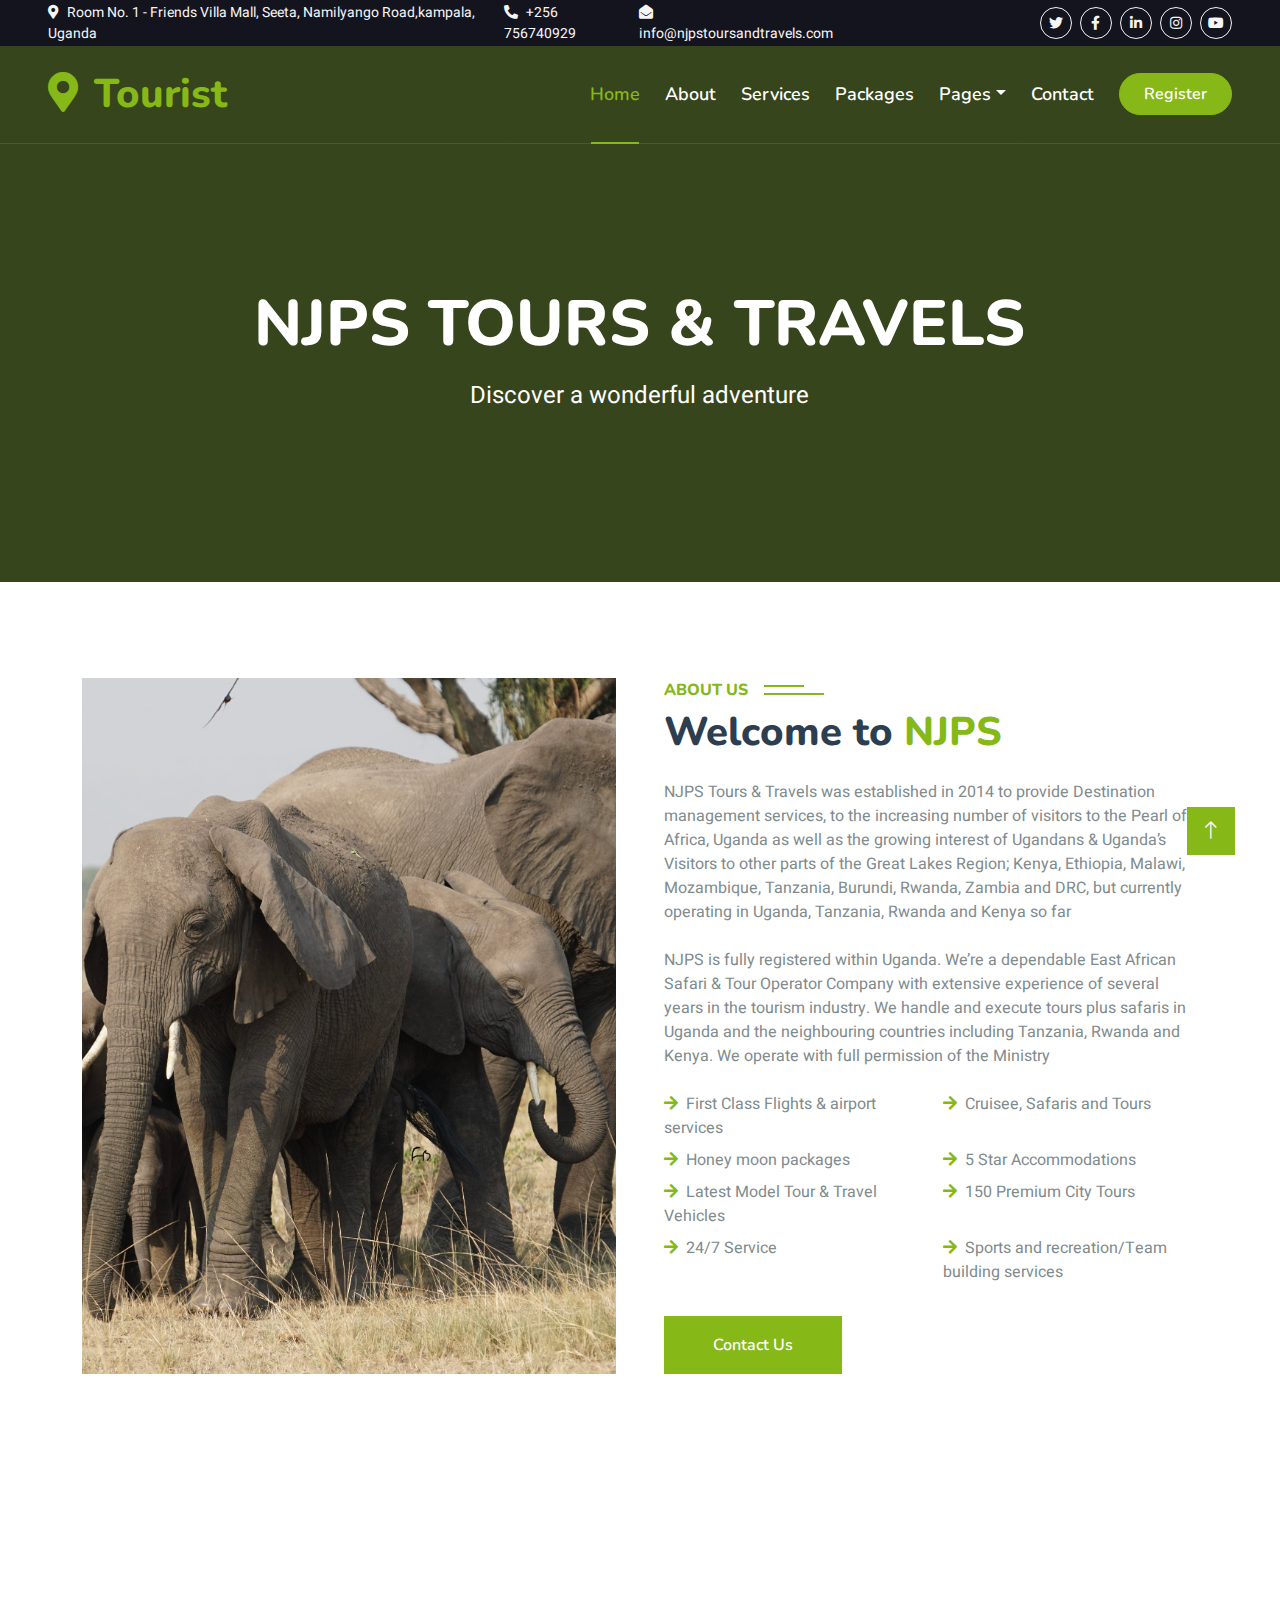
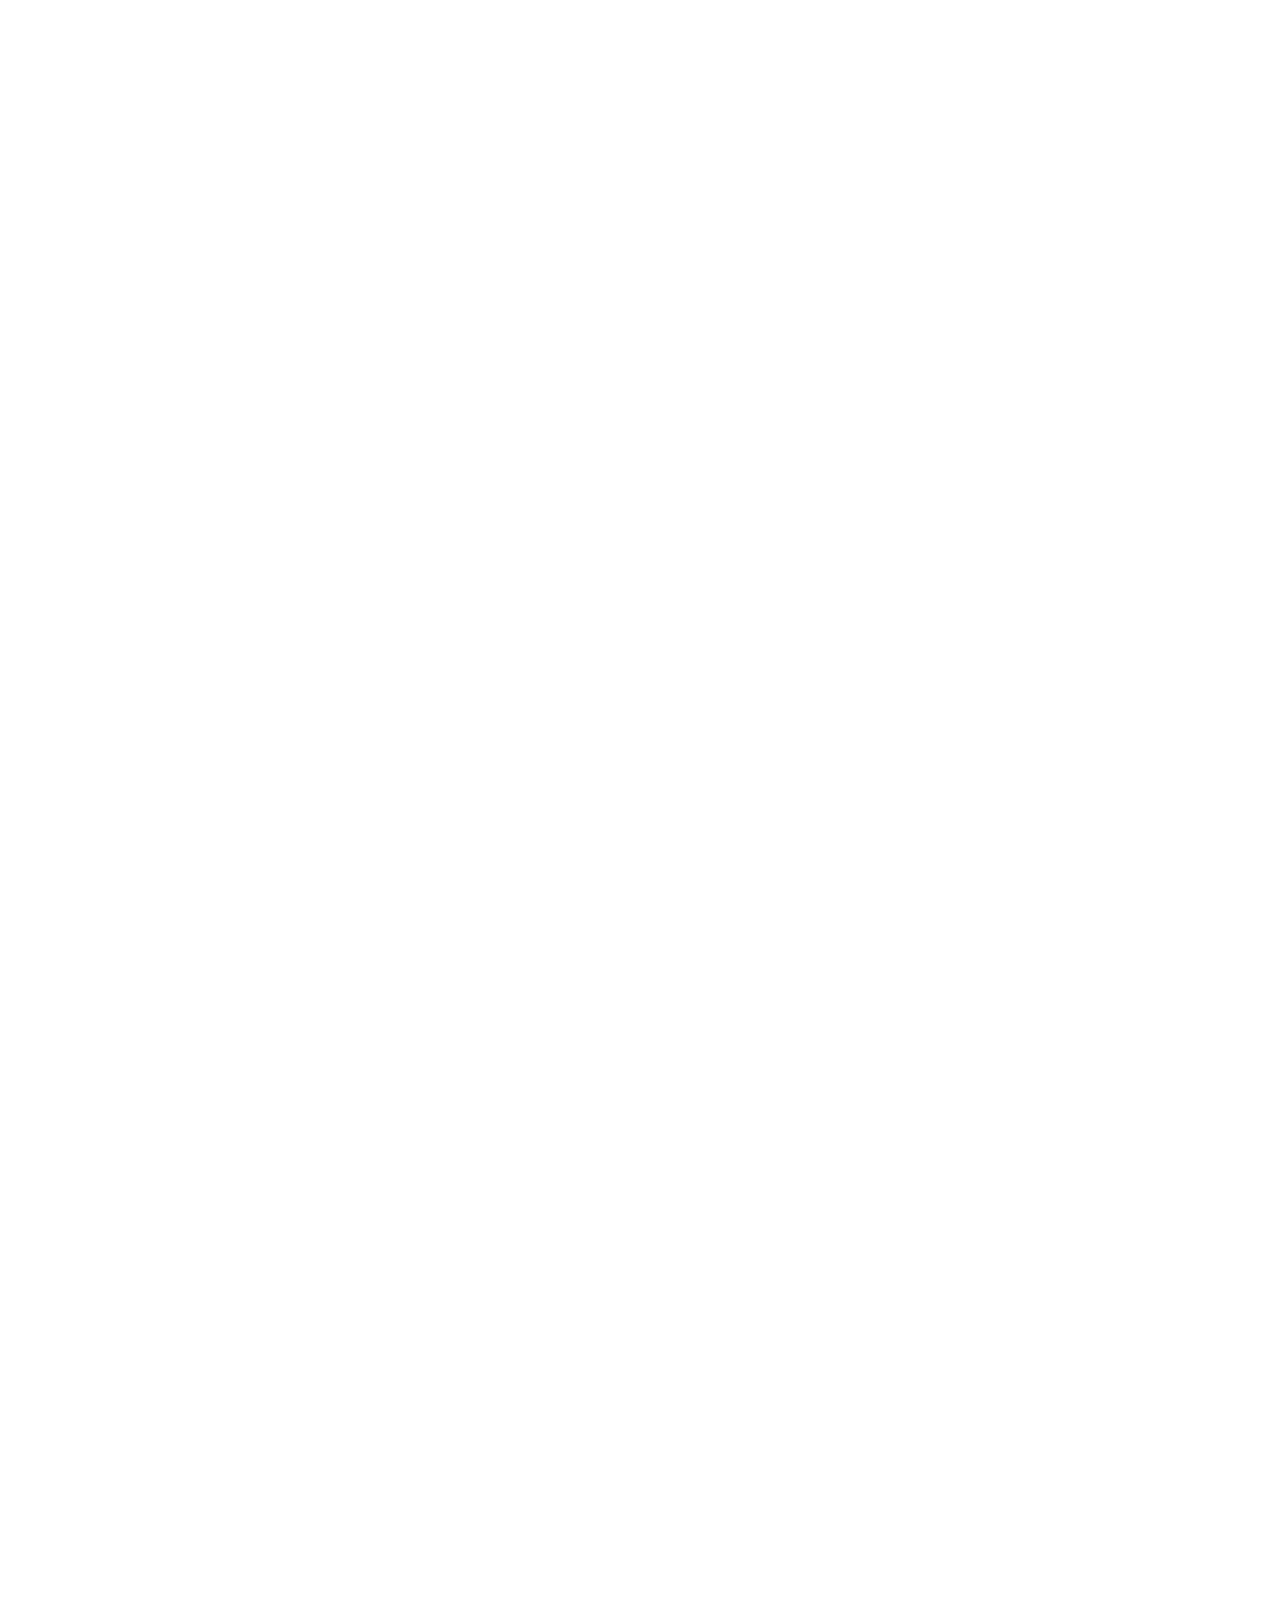
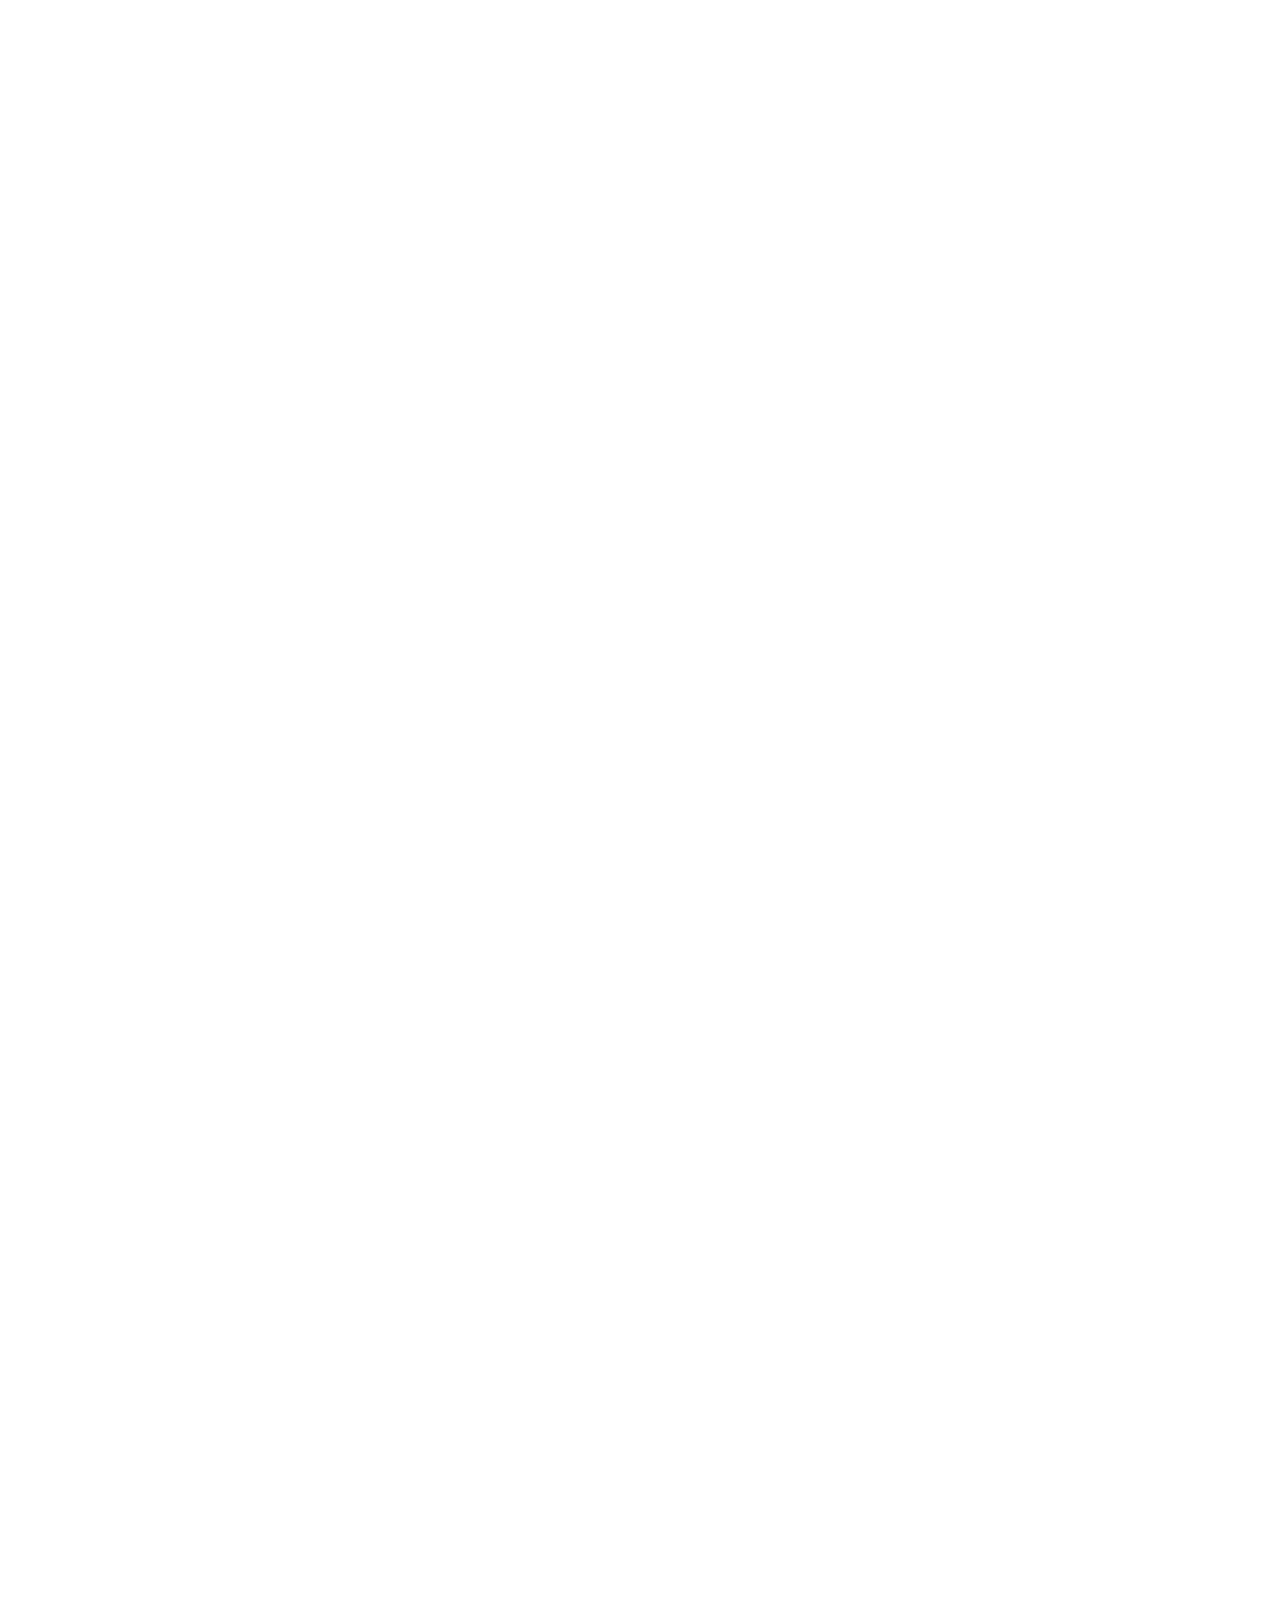
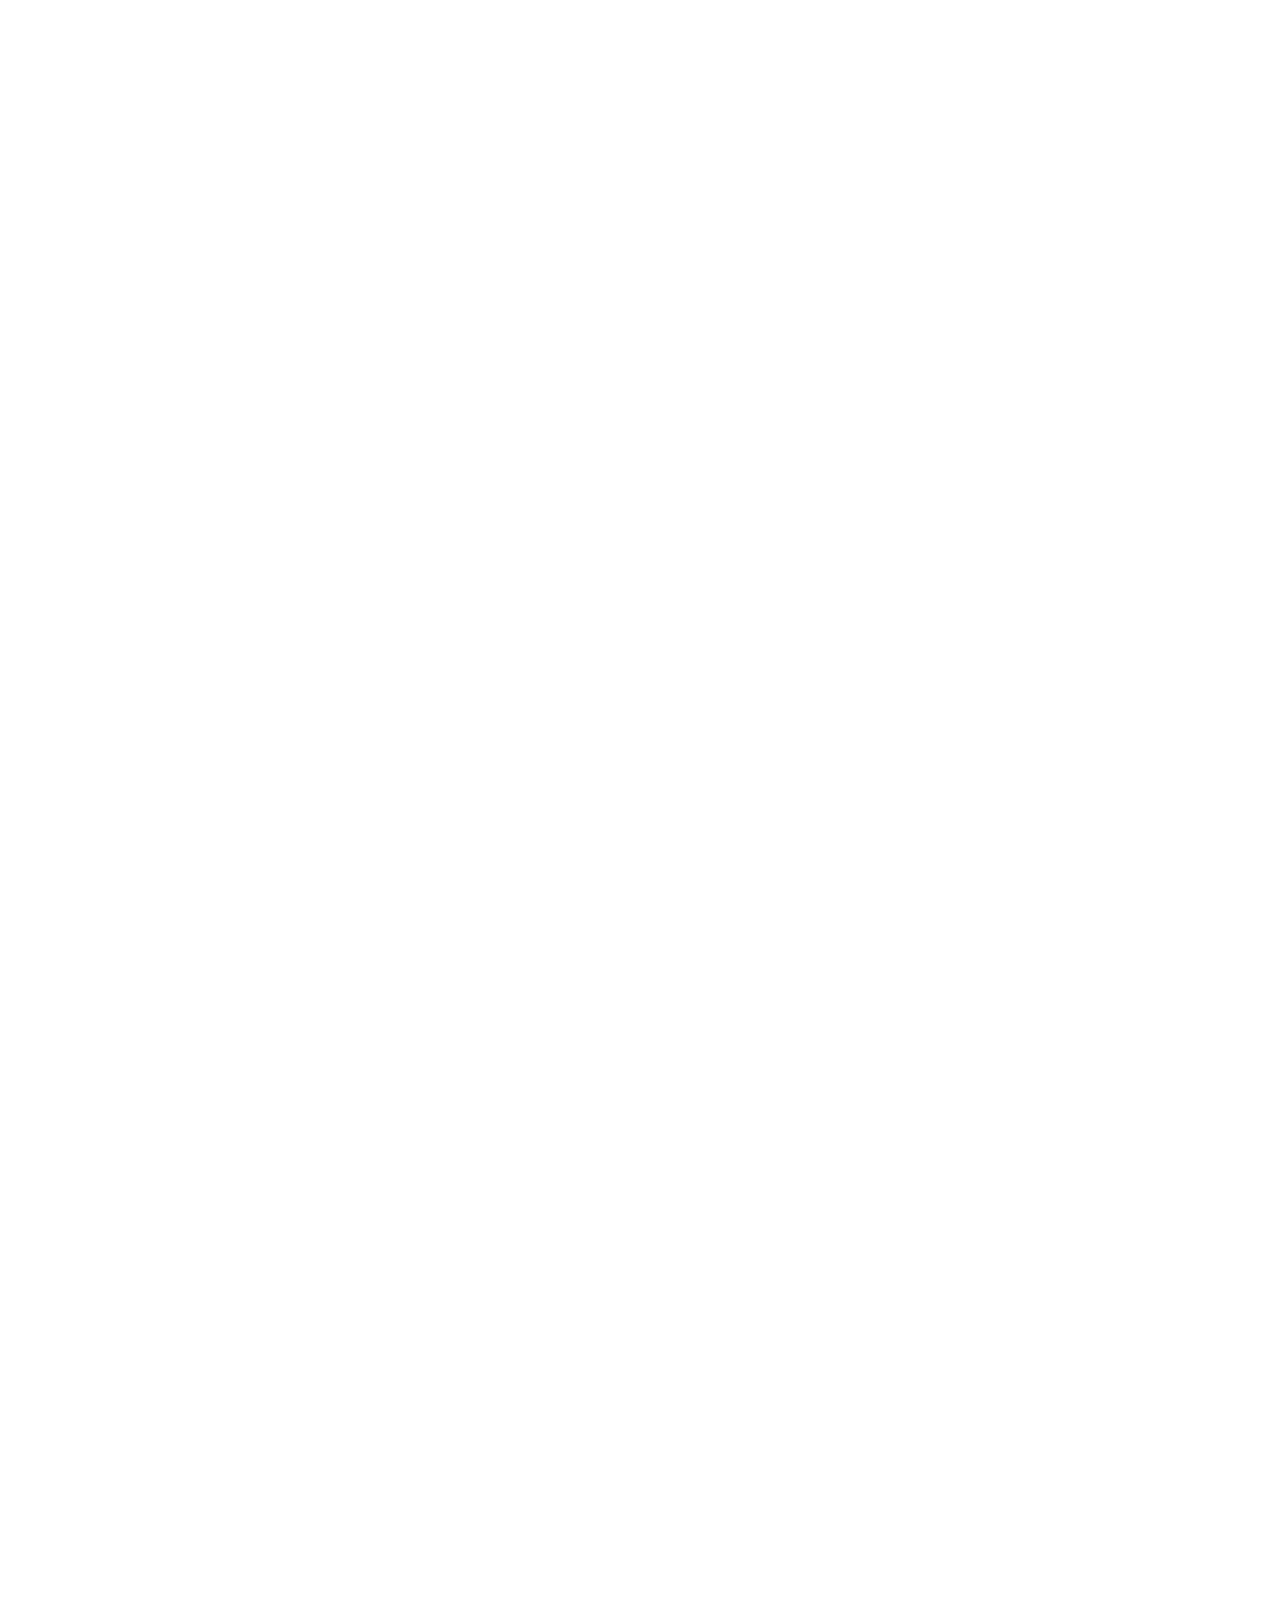
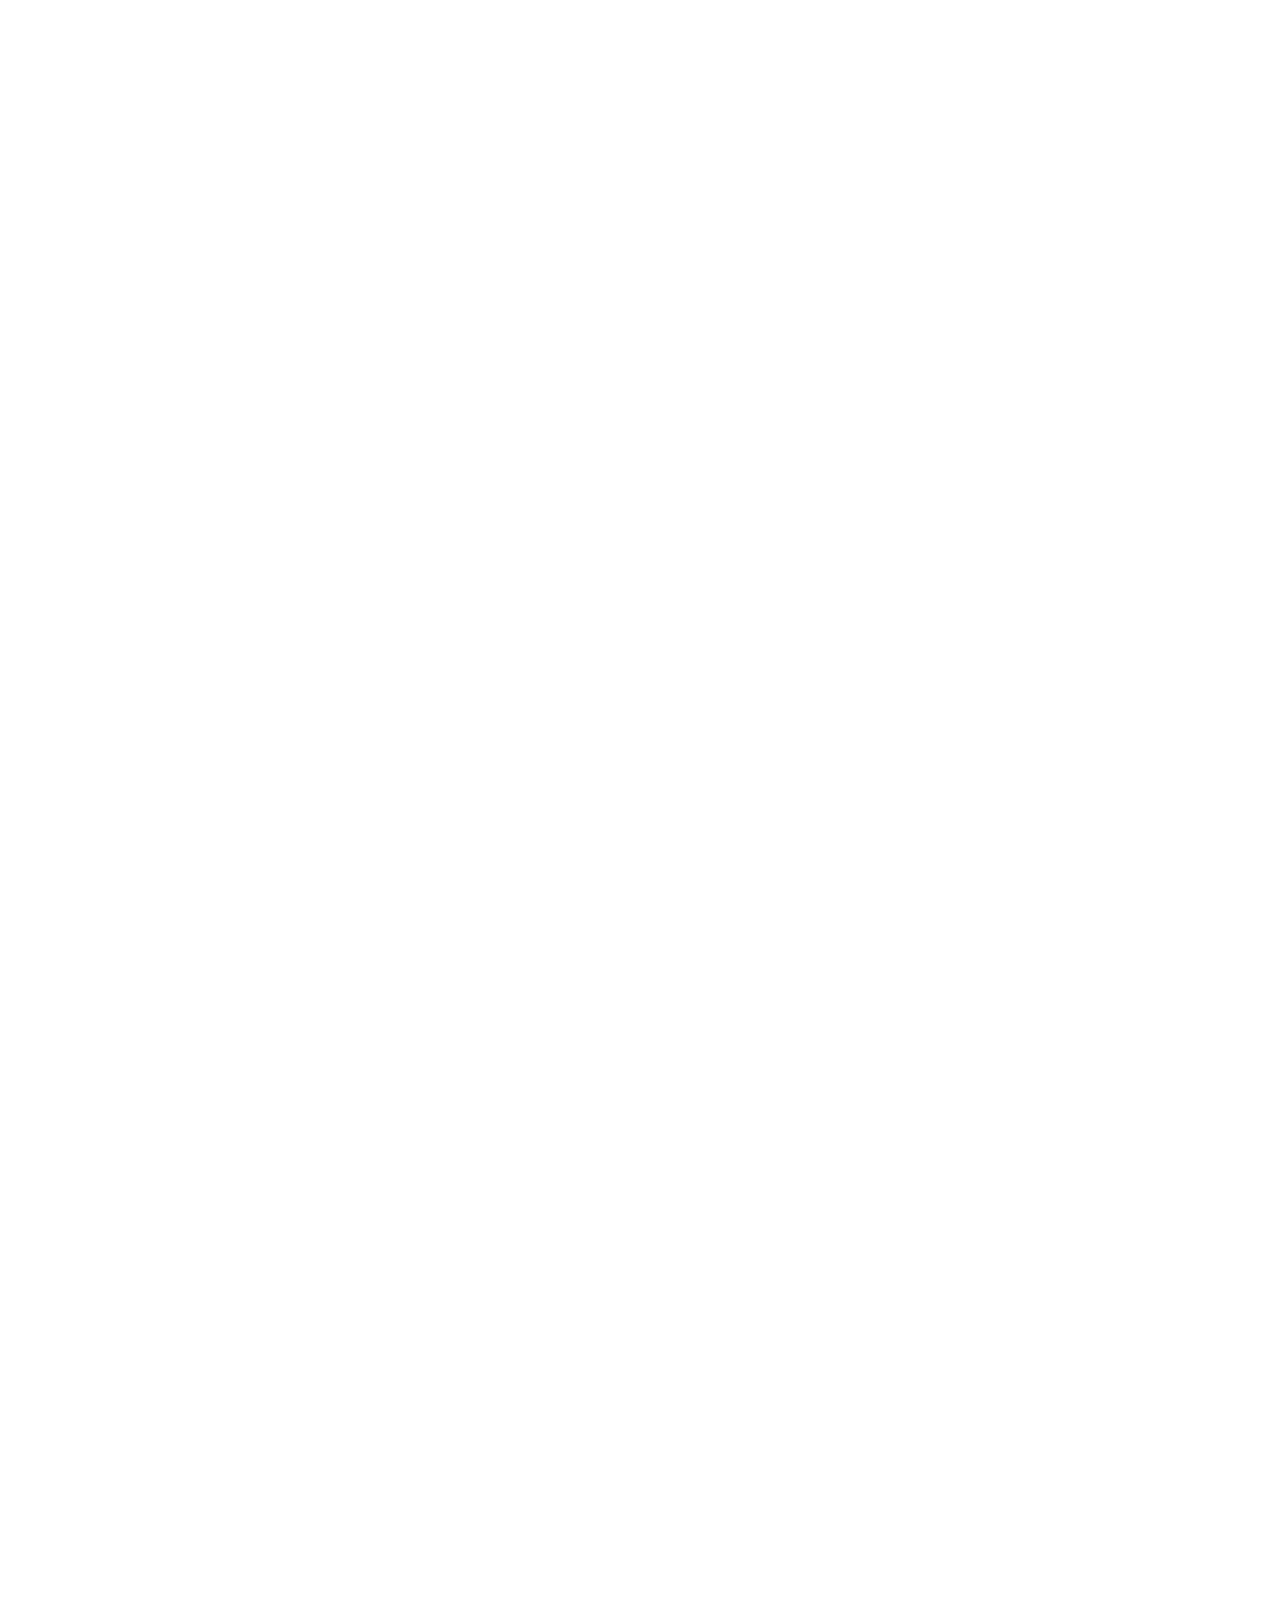
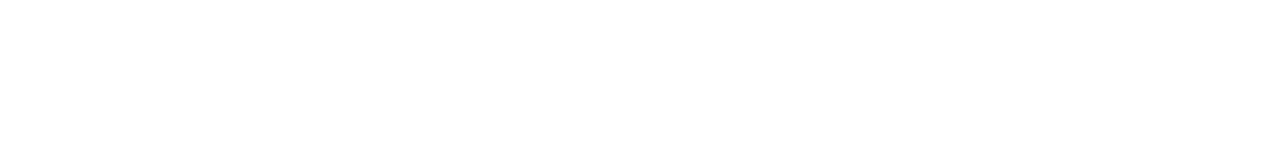
==== commit 058006fe: "nnew update" ====
--- a/index.html
+++ b/index.html
@@ -49,7 +49,7 @@
                 <div class="d-inline-flex align-items-center" style="height: 45px;">
                     <small class="me-3 text-light"><i class="fa fa-map-marker-alt me-2"></i>Room No. 1 - Friends Villa Mall,
                         Seeta, Namilyango Road,kampala, Uganda</small>
-                    <small class="me-3 text-light"><i class="fa fa-phone-alt me-2"></i>++256 756740929</small>
+                    <small class="me-3 text-light"><i class="fa fa-phone-alt me-2"></i>+256 756740929</small>
                     <small class="text-light"><i class="fa fa-envelope-open me-2"></i>info@njpstoursandtravels.com</small>
                 </div>
             </div>
@@ -72,7 +72,7 @@
         <nav class="navbar navbar-expand-lg navbar-light px-4 px-lg-5 py-3 py-lg-0">
             <a href="" class="navbar-brand p-0">
                 <h1 class="text-primary m-0"><i class="fa fa-map-marker-alt me-3"></i>Tourist</h1>
-                <!-- <img src="img/logo.png" alt="Logo"> -->
+                <!--<img src="img/LOGO2.PNG" style="height: 500px;width: 50px;" alt="Logo">-->
             </a>
             <button class="navbar-toggler" type="button" data-bs-toggle="collapse" data-bs-target="#navbarCollapse">
                 <span class="fa fa-bars"></span>
@@ -649,6 +649,28 @@
                         <p class="mb-0">Tempor erat elitr rebum clita dolor diam ipsum sit diam amet diam eos erat ipsum et lorem et sit sed stet lorem sit</p>
                     </div>
                 </div>
+               <!--<div class="col-lg-4 col-sm-6 text-center pt-4 wow fadeInUp" data-wow-delay="0.5s">
+                    <div class="position-relative border border-primary pt-5 pb-4 px-4">
+                        <div class="d-inline-flex align-items-center justify-content-center bg-primary rounded-circle position-absolute top-0 start-50 translate-middle shadow" style="width: 100px; height: 100px;">
+                            <i class="fa fa-plane fa-3x text-white"></i>
+                        </div>
+                        <h5 class="mt-4">Fly Today</h5>
+                        <hr class="w-25 mx-auto bg-primary mb-1">
+                        <hr class="w-50 mx-auto bg-primary mt-0">
+                        <p class="mb-0">Tempor erat elitr rebum clita dolor diam ipsum sit diam amet diam eos erat ipsum et lorem et sit sed stet lorem sit</p>
+                    </div>
+                </div>
+                <div class="col-lg-4 col-sm-6 text-center pt-4 wow fadeInUp" data-wow-delay="0.5s">
+                    <div class="position-relative border border-primary pt-5 pb-4 px-4">
+                        <div class="d-inline-flex align-items-center justify-content-center bg-primary rounded-circle position-absolute top-0 start-50 translate-middle shadow" style="width: 100px; height: 100px;">
+                            <i class="fa fa-plane fa-3x text-white"></i>
+                        </div>
+                        <h5 class="mt-4">Fly Today</h5>
+                        <hr class="w-25 mx-auto bg-primary mb-1">
+                        <hr class="w-50 mx-auto bg-primary mt-0">
+                        <p class="mb-0">Tempor erat elitr rebum clita dolor diam ipsum sit diam amet diam eos erat ipsum et lorem et sit sed stet lorem sit</p>
+                    </div>
+                </div>
                <div class="col-lg-4 col-sm-6 text-center pt-4 wow fadeInUp" data-wow-delay="0.5s">
                     <div class="position-relative border border-primary pt-5 pb-4 px-4">
                         <div class="d-inline-flex align-items-center justify-content-center bg-primary rounded-circle position-absolute top-0 start-50 translate-middle shadow" style="width: 100px; height: 100px;">
@@ -659,29 +681,7 @@
                         <hr class="w-50 mx-auto bg-primary mt-0">
                         <p class="mb-0">Tempor erat elitr rebum clita dolor diam ipsum sit diam amet diam eos erat ipsum et lorem et sit sed stet lorem sit</p>
                     </div>
-                </div>
-                <div class="col-lg-4 col-sm-6 text-center pt-4 wow fadeInUp" data-wow-delay="0.5s">
-                    <div class="position-relative border border-primary pt-5 pb-4 px-4">
-                        <div class="d-inline-flex align-items-center justify-content-center bg-primary rounded-circle position-absolute top-0 start-50 translate-middle shadow" style="width: 100px; height: 100px;">
-                            <i class="fa fa-plane fa-3x text-white"></i>
-                        </div>
-                        <h5 class="mt-4">Fly Today</h5>
-                        <hr class="w-25 mx-auto bg-primary mb-1">
-                        <hr class="w-50 mx-auto bg-primary mt-0">
-                        <p class="mb-0">Tempor erat elitr rebum clita dolor diam ipsum sit diam amet diam eos erat ipsum et lorem et sit sed stet lorem sit</p>
-                    </div>
-                </div>
-                <div class="col-lg-4 col-sm-6 text-center pt-4 wow fadeInUp" data-wow-delay="0.5s">
-                    <div class="position-relative border border-primary pt-5 pb-4 px-4">
-                        <div class="d-inline-flex align-items-center justify-content-center bg-primary rounded-circle position-absolute top-0 start-50 translate-middle shadow" style="width: 100px; height: 100px;">
-                            <i class="fa fa-plane fa-3x text-white"></i>
-                        </div>
-                        <h5 class="mt-4">Fly Today</h5>
-                        <hr class="w-25 mx-auto bg-primary mb-1">
-                        <hr class="w-50 mx-auto bg-primary mt-0">
-                        <p class="mb-0">Tempor erat elitr rebum clita dolor diam ipsum sit diam amet diam eos erat ipsum et lorem et sit sed stet lorem sit</p>
-                    </div>
-                </div>
+                </div>-->
             </div>
         </div>
     </div>
@@ -814,8 +814,8 @@
             <div class="row g-5">
                 <div class="col-lg-3 col-md-6">
                     <h4 class="text-white mb-3">Company</h4>
-                    <a class="btn btn-link" href="">About Us</a>
-                    <a class="btn btn-link" href="">Contact Us</a>
+                    <a class="btn btn-link" href="about.html">About Us</a>
+                    <a class="btn btn-link" href="contact.html">Contact Us</a>
                     <a class="btn btn-link" href="">Privacy Policy</a>
                     <a class="btn btn-link" href="">Terms & Condition</a>
                     <a class="btn btn-link" href="">FAQs & Help</a>
@@ -876,7 +876,7 @@
                         &copy; <a class="border-bottom" href="#">NJPS TOURS AND TRAVELS</a>, All Right Reserved.
 
                         <!--/*** This template is free as long as you keep the footer author’s credit link/attribution link/backlink. If you'd like to use the template without the footer author’s credit link/attribution link/backlink, you can purchase the Credit Removal License from "https://htmlcodex.com/credit-removal". Thank you for your support. ***/-->
-                        Designed By <a class="border-bottom" href="https://">Cosarn Technologies</a>
+                        Designed By <a class="border-bottom" href="https://cosarntechnologies.com">Cosarn Technologies</a>
                     </div>
                     <div class="col-md-6 text-center text-md-end">
                         <div class="footer-menu">
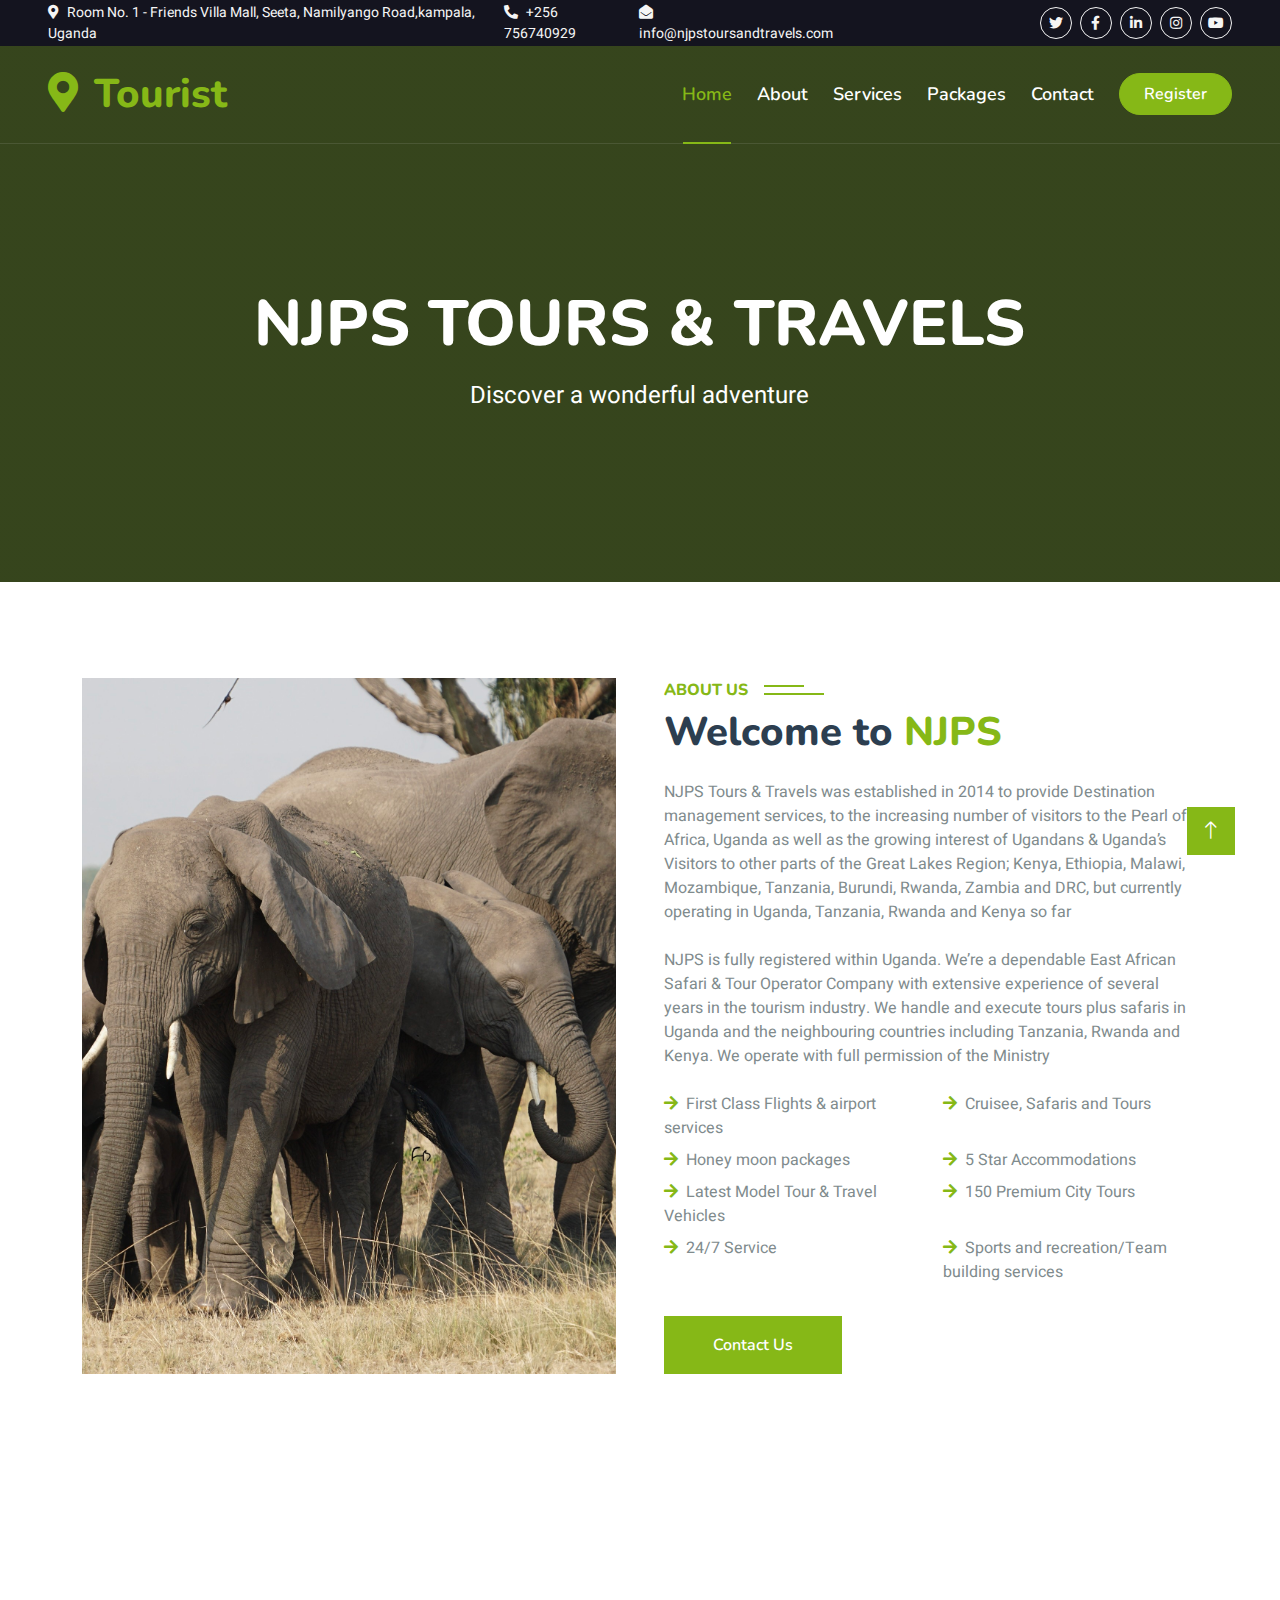
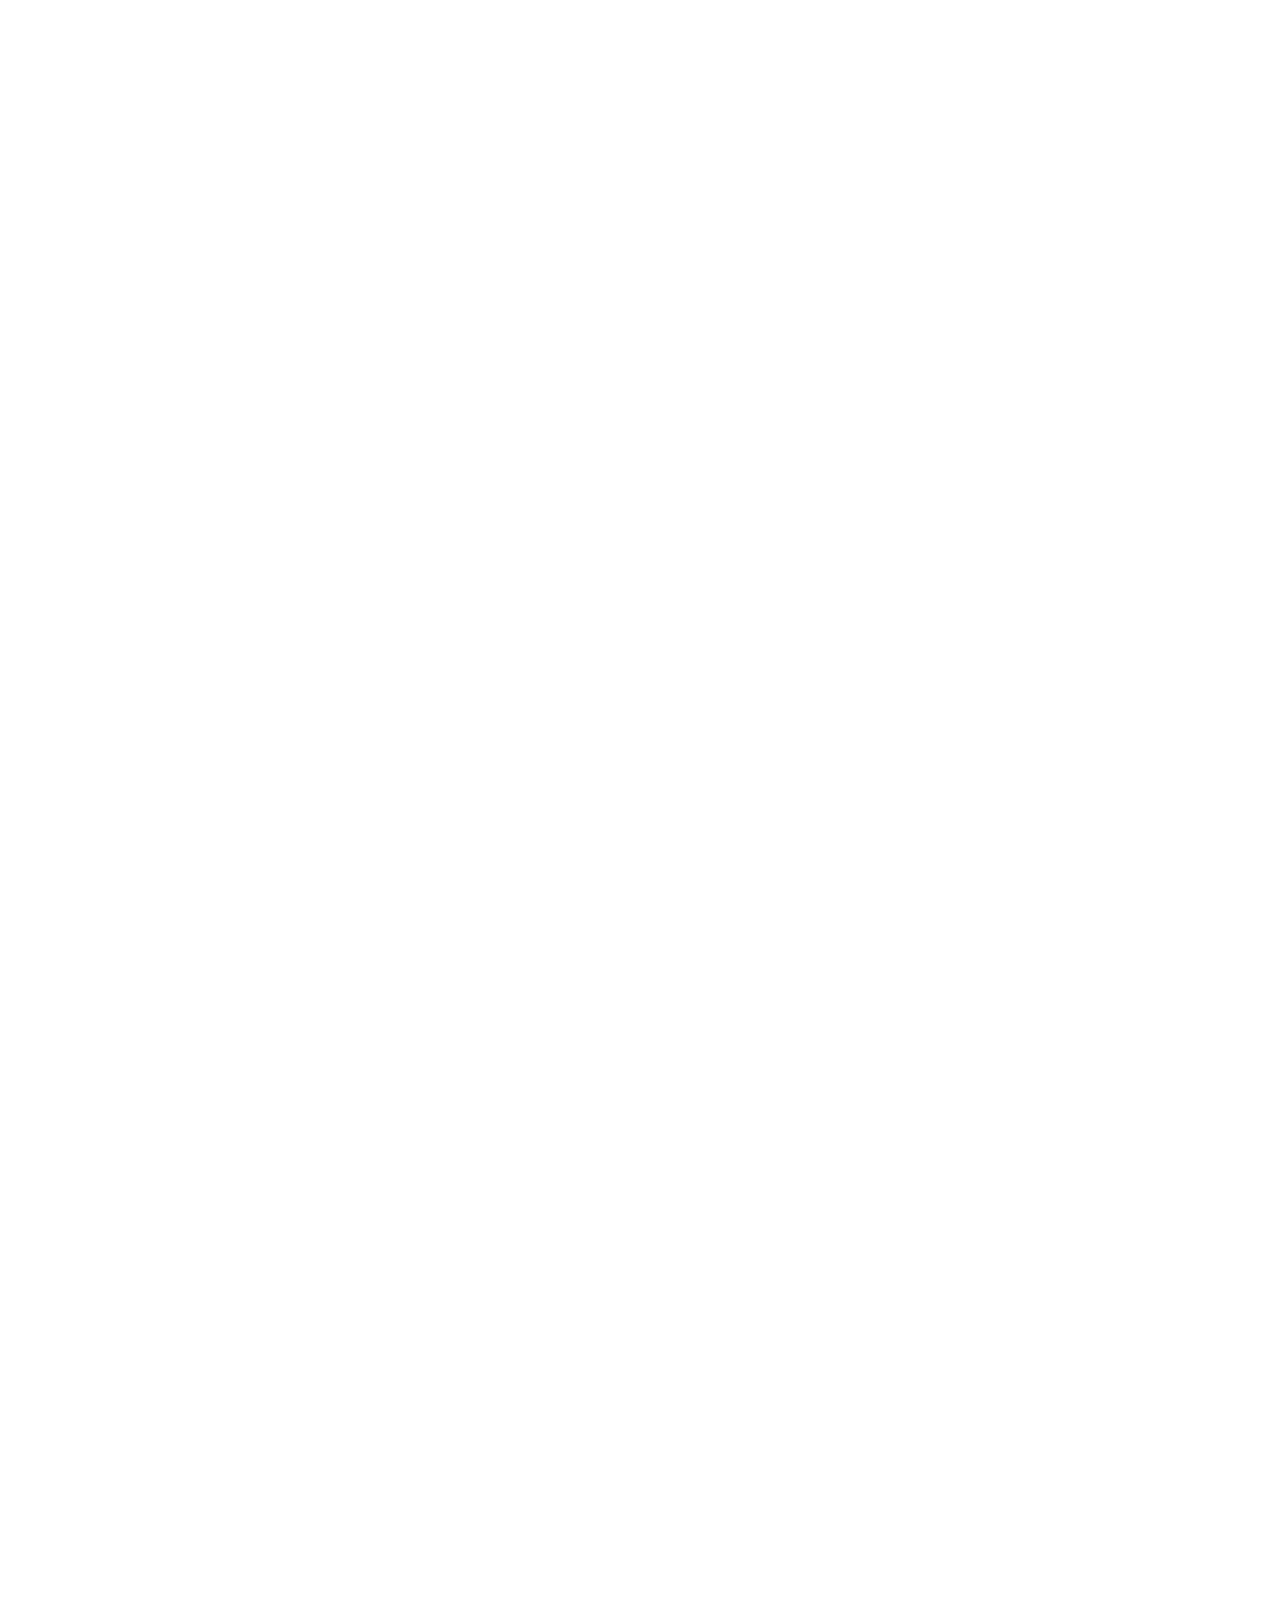
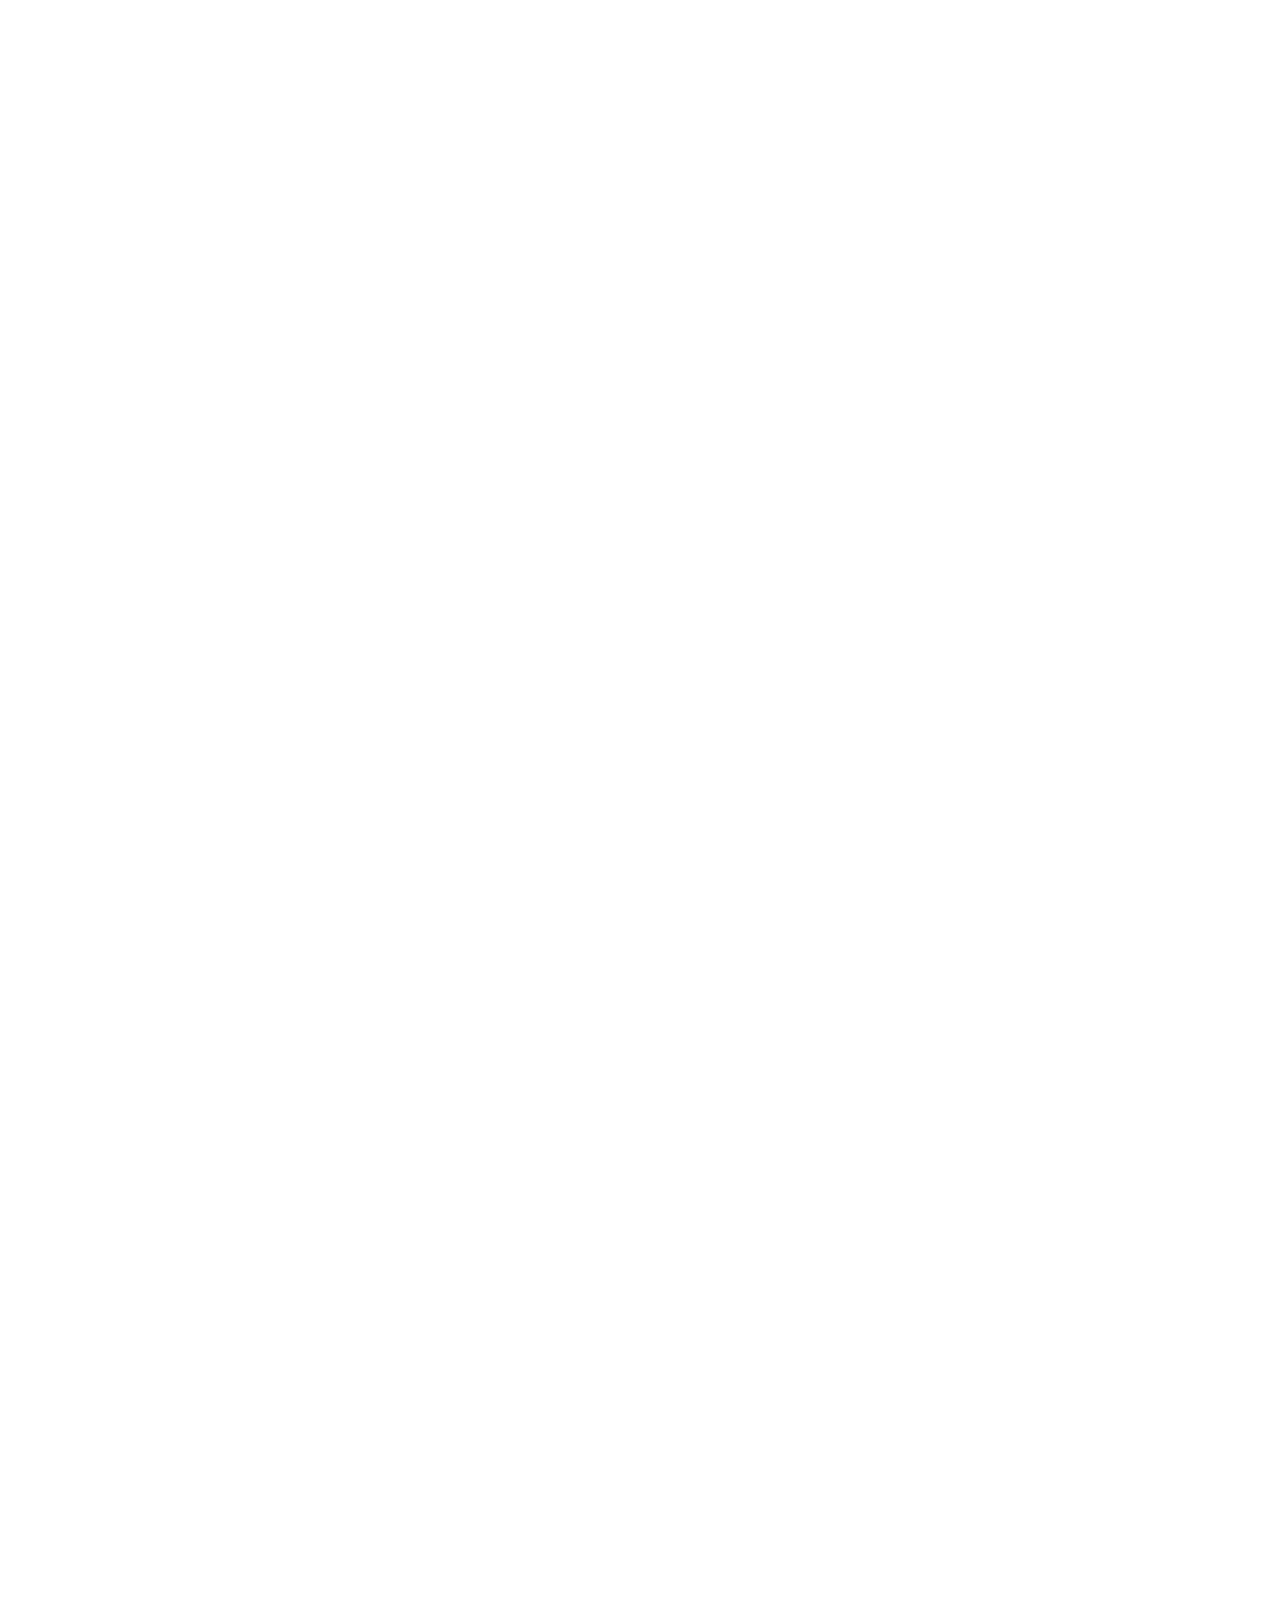
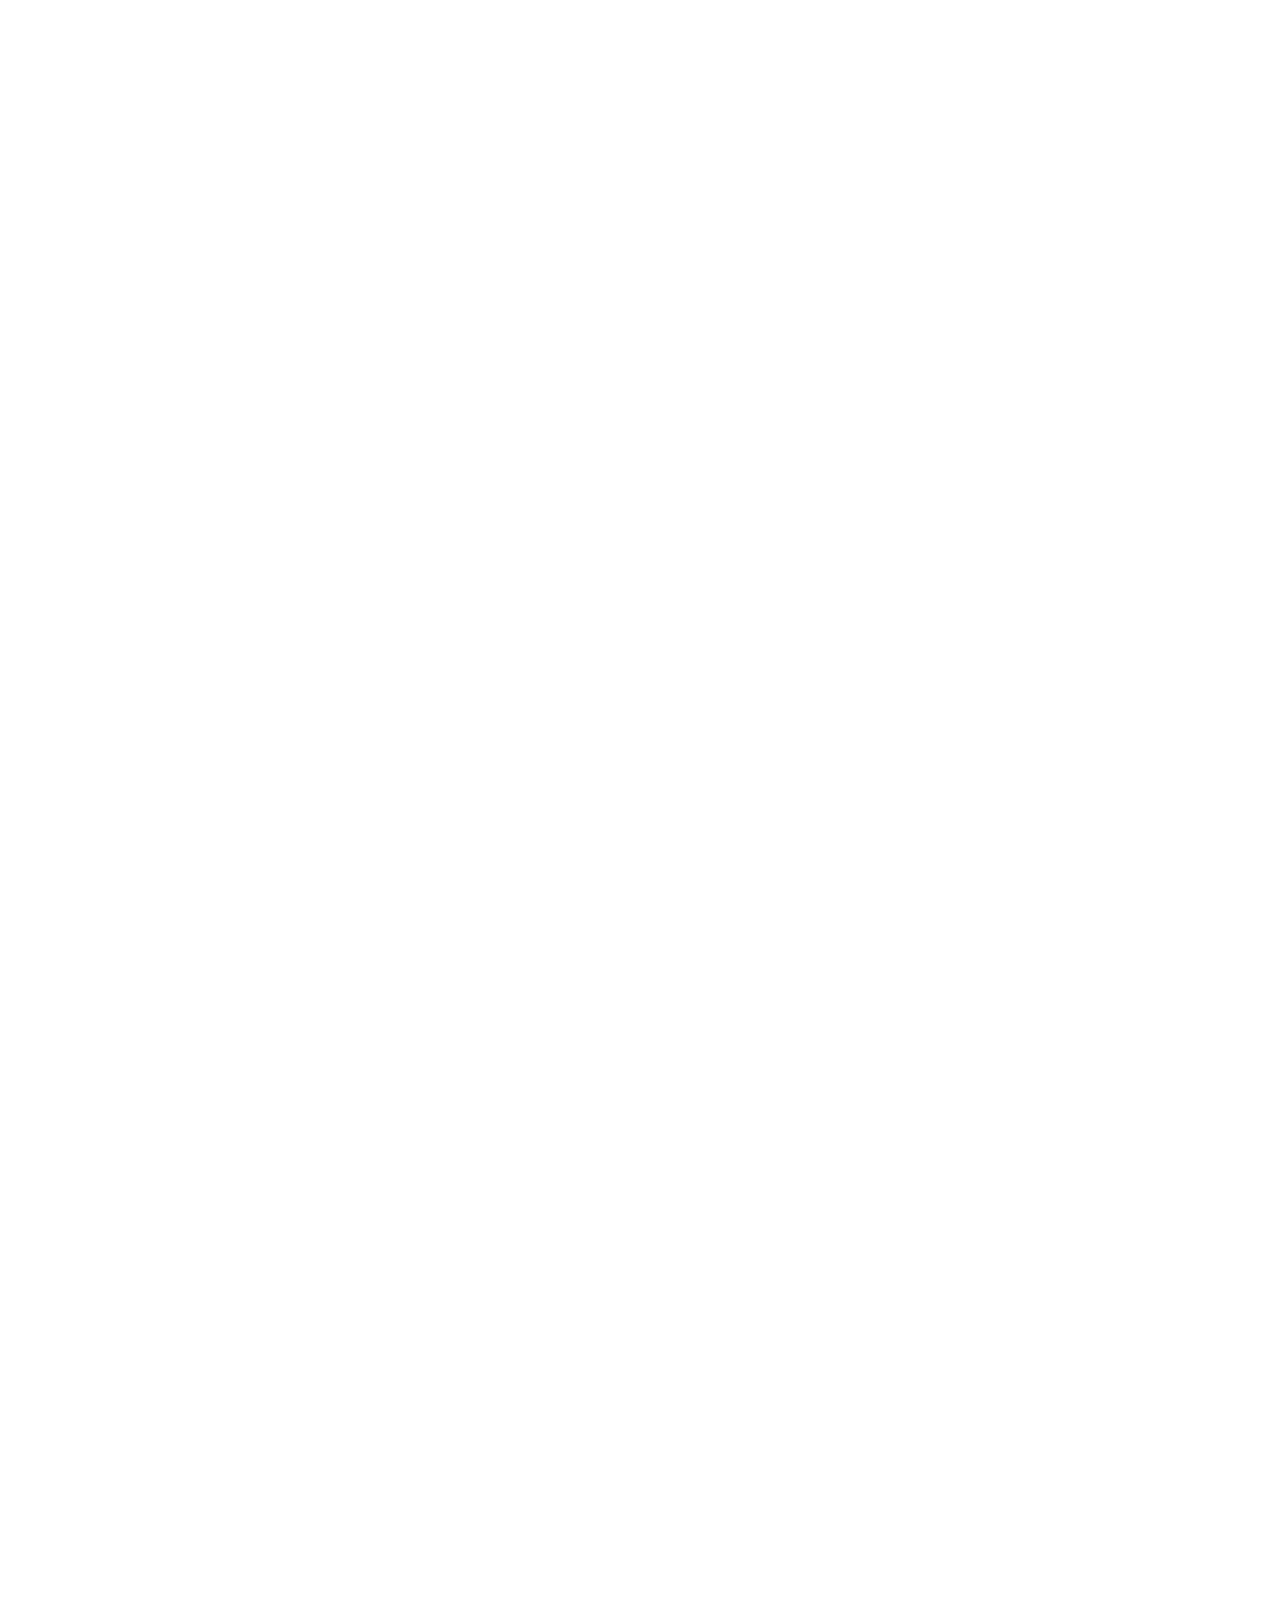
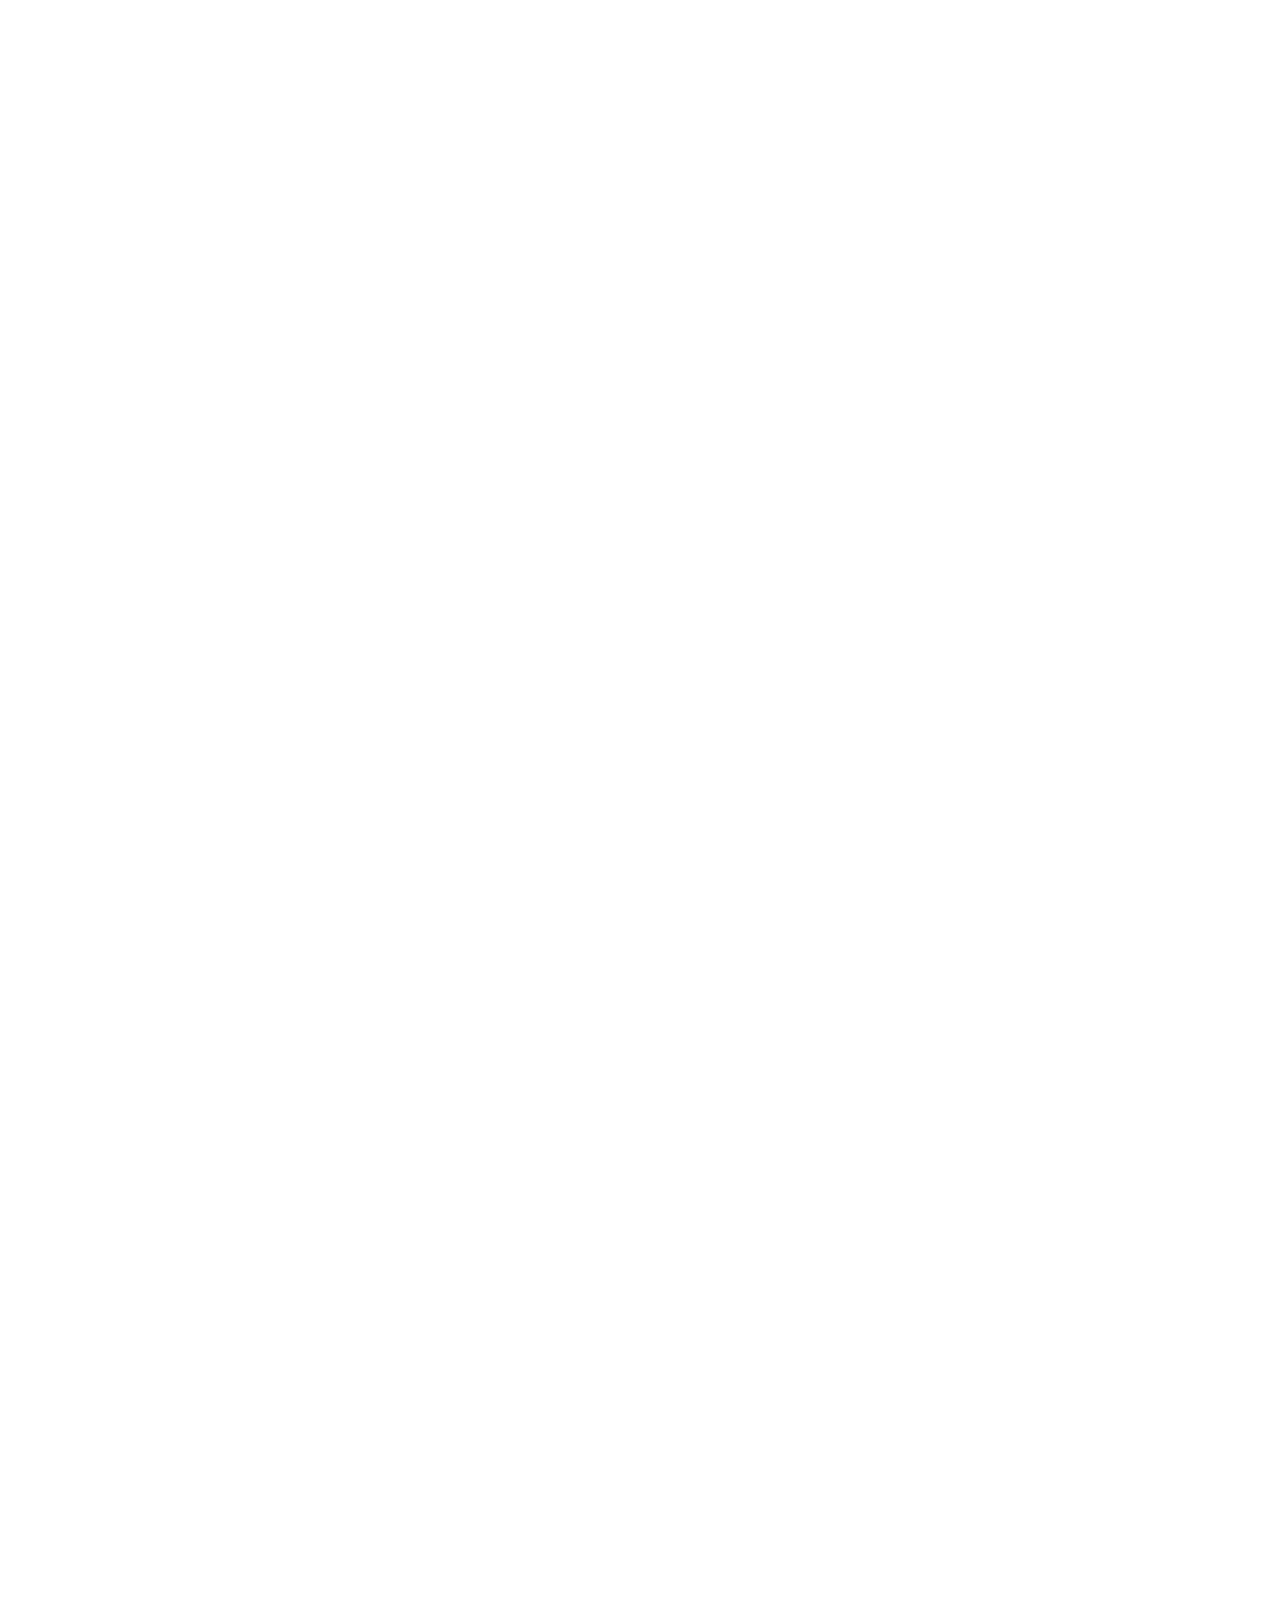
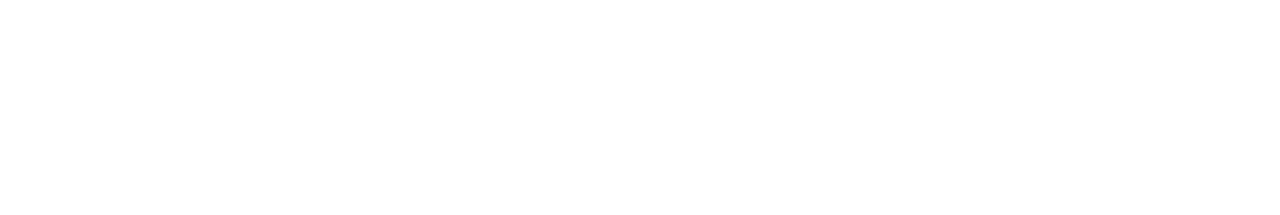
==== commit afa8070b: "New update" ====
--- a/index.html
+++ b/index.html
@@ -83,7 +83,7 @@
                     <a href="about.html" class="nav-item nav-link">About</a>
                     <a href="service.html" class="nav-item nav-link">Services</a>
                     <a href="package.html" class="nav-item nav-link">Packages</a>
-                    <div class="nav-item dropdown">
+                    <!--<div class="nav-item dropdown">
                         <a href="#" class="nav-link dropdown-toggle" data-bs-toggle="dropdown">Pages</a>
                         <div class="dropdown-menu m-0">
                             <a href="destination.html" class="dropdown-item">Destination</a>
@@ -92,7 +92,7 @@
                             <a href="testimonial.html" class="dropdown-item">Testimonial</a>
                             <a href="404.html" class="dropdown-item">404 Page</a>
                         </div>
-                    </div>
+                    </div>-->
                     <a href="contact.html" class="nav-item nav-link">Contact</a>
                 </div>
                 <a href="" class="btn btn-primary rounded-pill py-2 px-4">Register</a>
@@ -343,7 +343,7 @@
                         <div class="d-flex border-bottom">
                             <small class="flex-fill text-center border-end py-2"><i class="fa fa-map-marker-alt text-primary me-2"></i>Jinja</small>
                             <small class="flex-fill text-center border-end py-2"><i class="fa fa-calendar-alt text-primary me-2"></i>3 days</small>
-                            <small class="flex-fill text-center py-2"><i class="fa fa-user text-primary me-2"></i>2 Person</small>
+                            <small class="flex-fill text-center py-2"><i class="fa fa-user text-primary me-2"></i>1 Person</small>
                         </div>
                         <div class="text-center p-4">
                             <h3 class="mb-0">$149.00</h3>
@@ -624,7 +624,7 @@
                         <h5 class="mt-4">Choose A Destination</h5>
                         <hr class="w-25 mx-auto bg-primary mb-1">
                         <hr class="w-50 mx-auto bg-primary mt-0">
-                        <p class="mb-0">Tempor erat elitr rebum clita dolor diam ipsum sit diam amet diam eos erat ipsum et lorem et sit sed stet lorem sit</p>
+                        <p class="mb-0">This is the initial step where you explore and select the destination of your tour.</p>
                     </div>
                 </div>
                 <div class="col-lg-4 col-sm-6 text-center pt-4 wow fadeInUp" data-wow-delay="0.3s">
@@ -635,7 +635,7 @@
                         <h5 class="mt-4">Contact Us</h5>
                         <hr class="w-25 mx-auto bg-primary mb-1">
                         <hr class="w-50 mx-auto bg-primary mt-0">
-                        <p class="mb-0">Tempor erat elitr rebum clita dolor diam ipsum sit diam amet diam eos erat ipsum et lorem et sit sed stet lorem sit</p>
+                        <p class="mb-0">After choosing a destination, contact us, questions and cleearity assistance before proceeding with the booking</p>
                     </div>
                 </div>
                 <div class="col-lg-4 col-sm-6 text-center pt-4 wow fadeInUp" data-wow-delay="0.5s">
@@ -646,7 +646,7 @@
                         <h5 class="mt-4">Tour Today</h5>
                         <hr class="w-25 mx-auto bg-primary mb-1">
                         <hr class="w-50 mx-auto bg-primary mt-0">
-                        <p class="mb-0">Tempor erat elitr rebum clita dolor diam ipsum sit diam amet diam eos erat ipsum et lorem et sit sed stet lorem sit</p>
+                        <p class="mb-0">Once you have selected a destination and obtained the necessary information, they proceed to book the preferred tour.</p>
                     </div>
                 </div>
                <!--<div class="col-lg-4 col-sm-6 text-center pt-4 wow fadeInUp" data-wow-delay="0.5s">
@@ -695,7 +695,7 @@
                 <h6 class="section-title bg-white text-center text-primary px-3">Travel Guide</h6>
                 <h1 class="mb-5">Meet Our Guide</h1>
             </div>
-            <div class="row g-4">
+            <!-- <div class="row g-4">
                 <div class="col-lg-3 col-md-6 wow fadeInUp" data-wow-delay="0.1s">
                     <div class="team-item">
                         <div class="overflow-hidden">
@@ -711,7 +711,7 @@
                             <small>Designation</small>
                         </div>
                     </div>
-                </div>
+                </div>-->
                 <div class="col-lg-3 col-md-6 wow fadeInUp" data-wow-delay="0.3s">
                     <div class="team-item">
                         <div class="overflow-hidden">
@@ -723,12 +723,12 @@
                             <a class="btn btn-square mx-1" href=""><i class="fab fa-instagram"></i></a>
                         </div>
                         <div class="text-center p-4">
-                            <h5 class="mb-0">Full Name</h5>
-                            <small>Designation</small>
-                        </div>
-                    </div>
-                </div>
-                <div class="col-lg-3 col-md-6 wow fadeInUp" data-wow-delay="0.5s">
+                            <h5 class="mb-0">Karasira Cosmas</h5>
+                            <small> NJPS Senior tour guide</small>
+                        </div>
+                    </div>
+                </div>
+                <!--<div class="col-lg-3 col-md-6 wow fadeInUp" data-wow-delay="0.5s">
                     <div class="team-item">
                         <div class="overflow-hidden">
                             <img class="img-fluid" src="img/Passphoto.jpg" alt="">
@@ -762,9 +762,8 @@
                 </div>
             </div>
         </div>
-    </div>
+    </div>-->
     <!-- Team End -->
-
 
     <!-- Testimonial Start -->
     <div class="container-xxl py-5 wow fadeInUp" data-wow-delay="0.1s">
@@ -798,9 +797,9 @@
                 </div>
                 <div class="testimonial-item bg-white text-center border p-4">
                     <img class="bg-white rounded-circle shadow p-1 mx-auto mb-3" src="img/testimonial-4.jpg" style="width: 80px; height: 80px;">
-                    <h5 class="mb-0">John Doe</h5>
-                    <p>New York, USA</p>
-                    <p class="mt-2 mb-0">Tempor erat elitr rebum at clita. Diam dolor diam ipsum sit diam amet diam et eos. Clita erat ipsum et lorem et sit.</p>
+                    <h5 class="mb-0">Maduda Lambert</h5>
+                    <p>Jinja, Uganda</p>
+                    <p class="mt-2 mb-0">NJPS tours and Travel blessed my honeyymood with my wife, we traveled to lake Bunyonyi, i had never been to western Uganda, we went further to kisoro through Icuri forest to Mgahinga for mounntain climbing and Gorrila trekking </p>
                 </div>
             </div>
         </div>
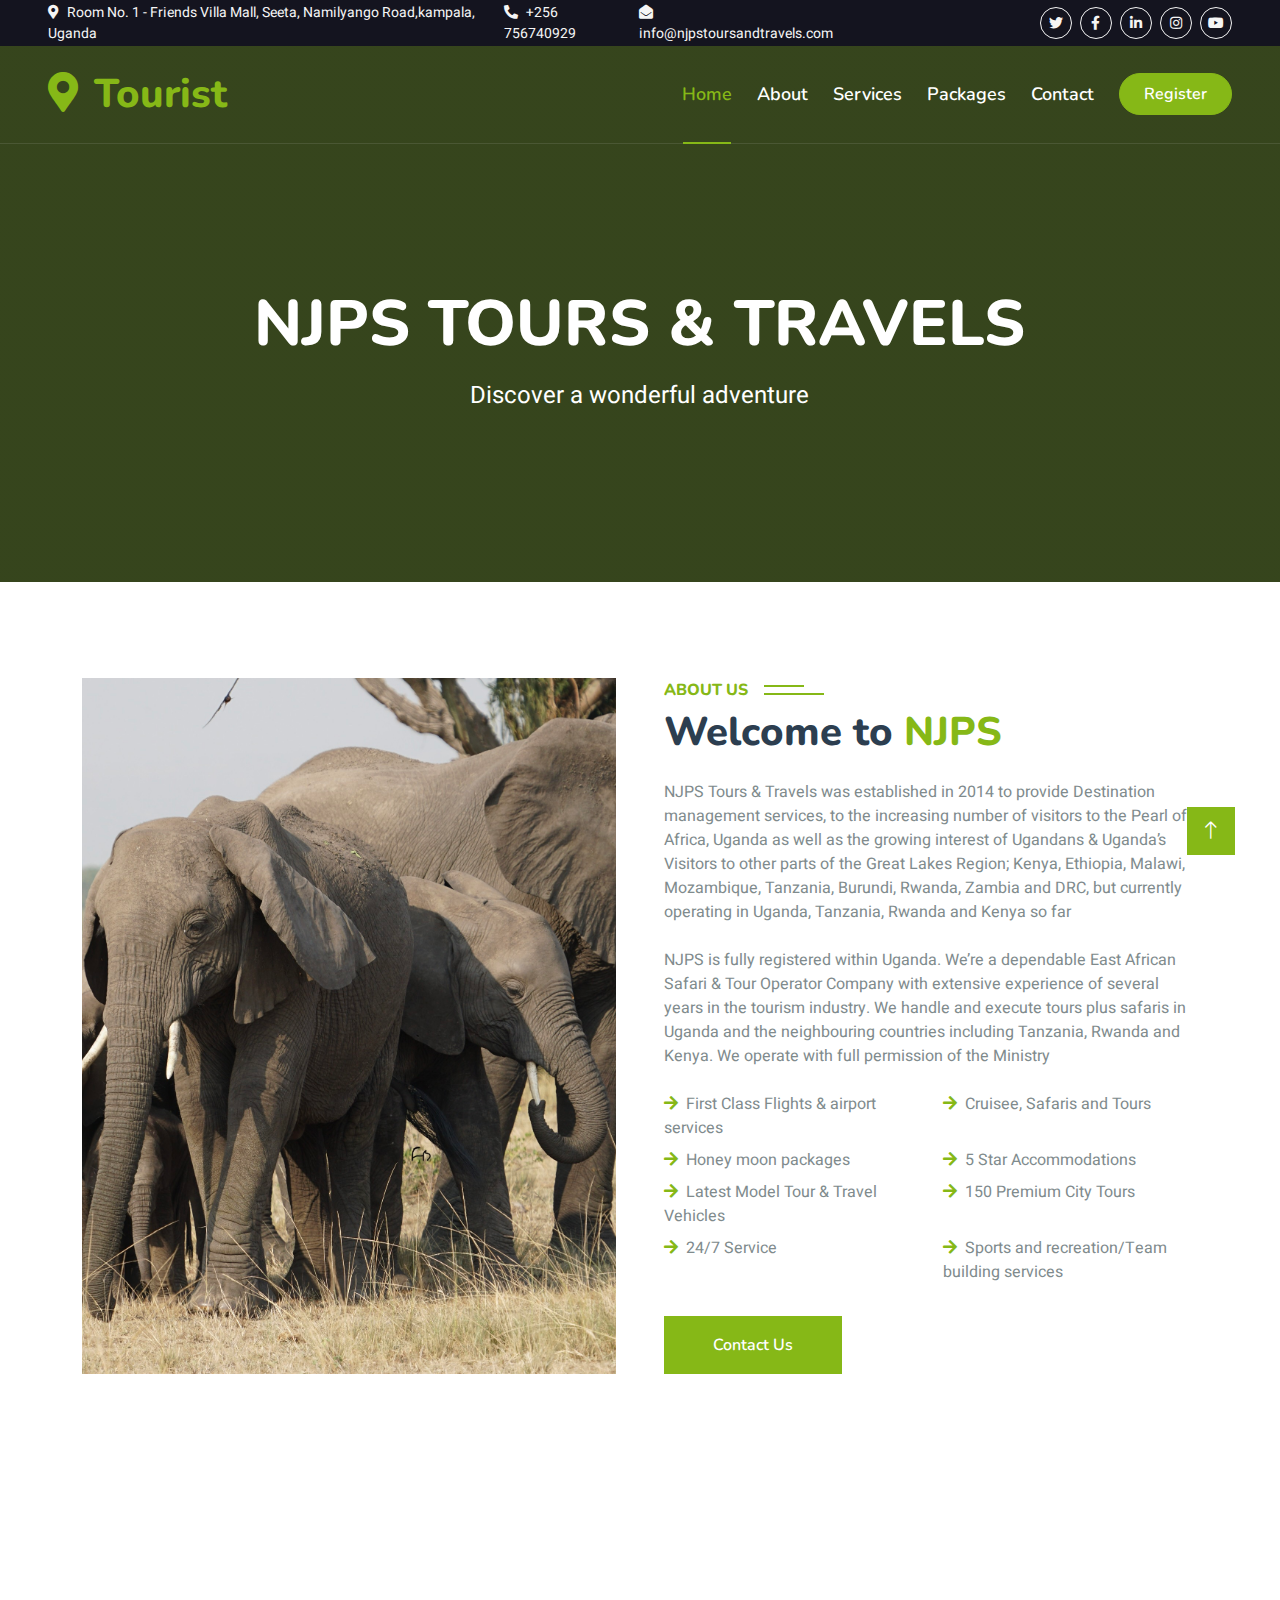
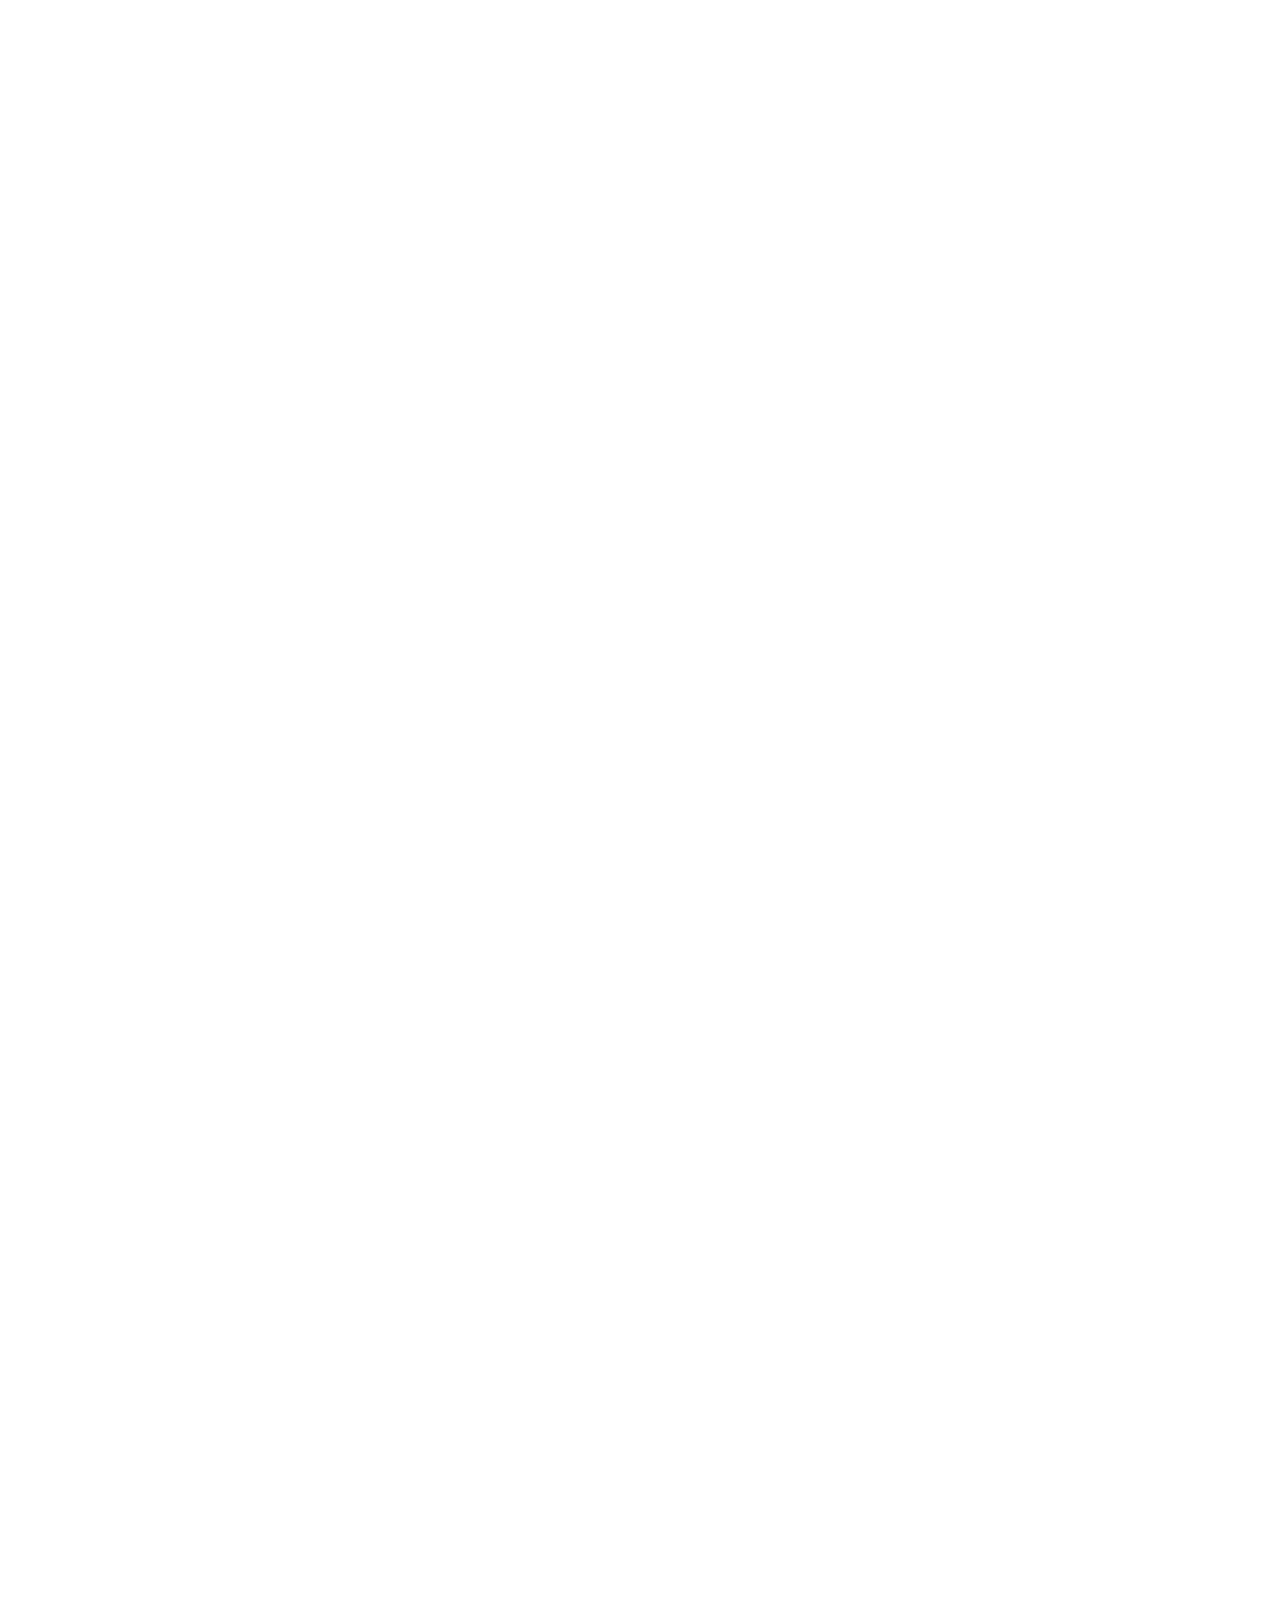
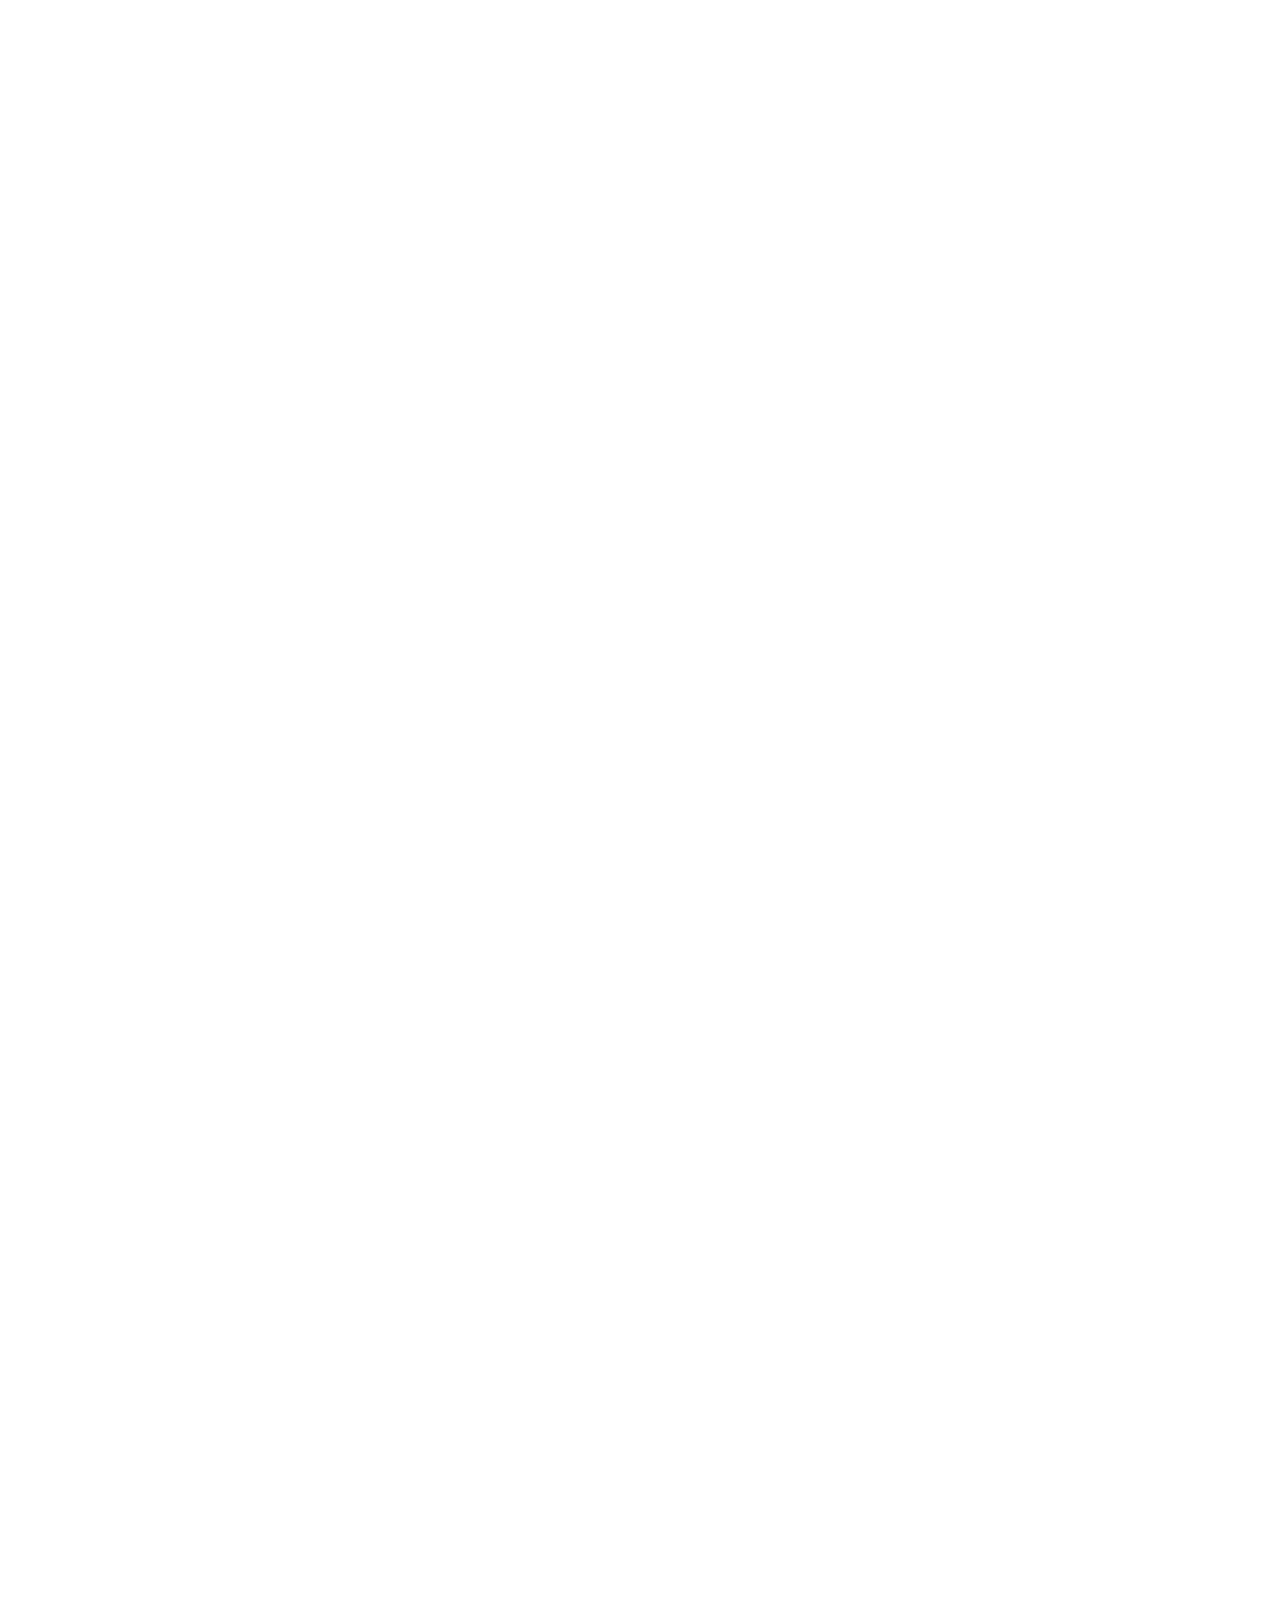
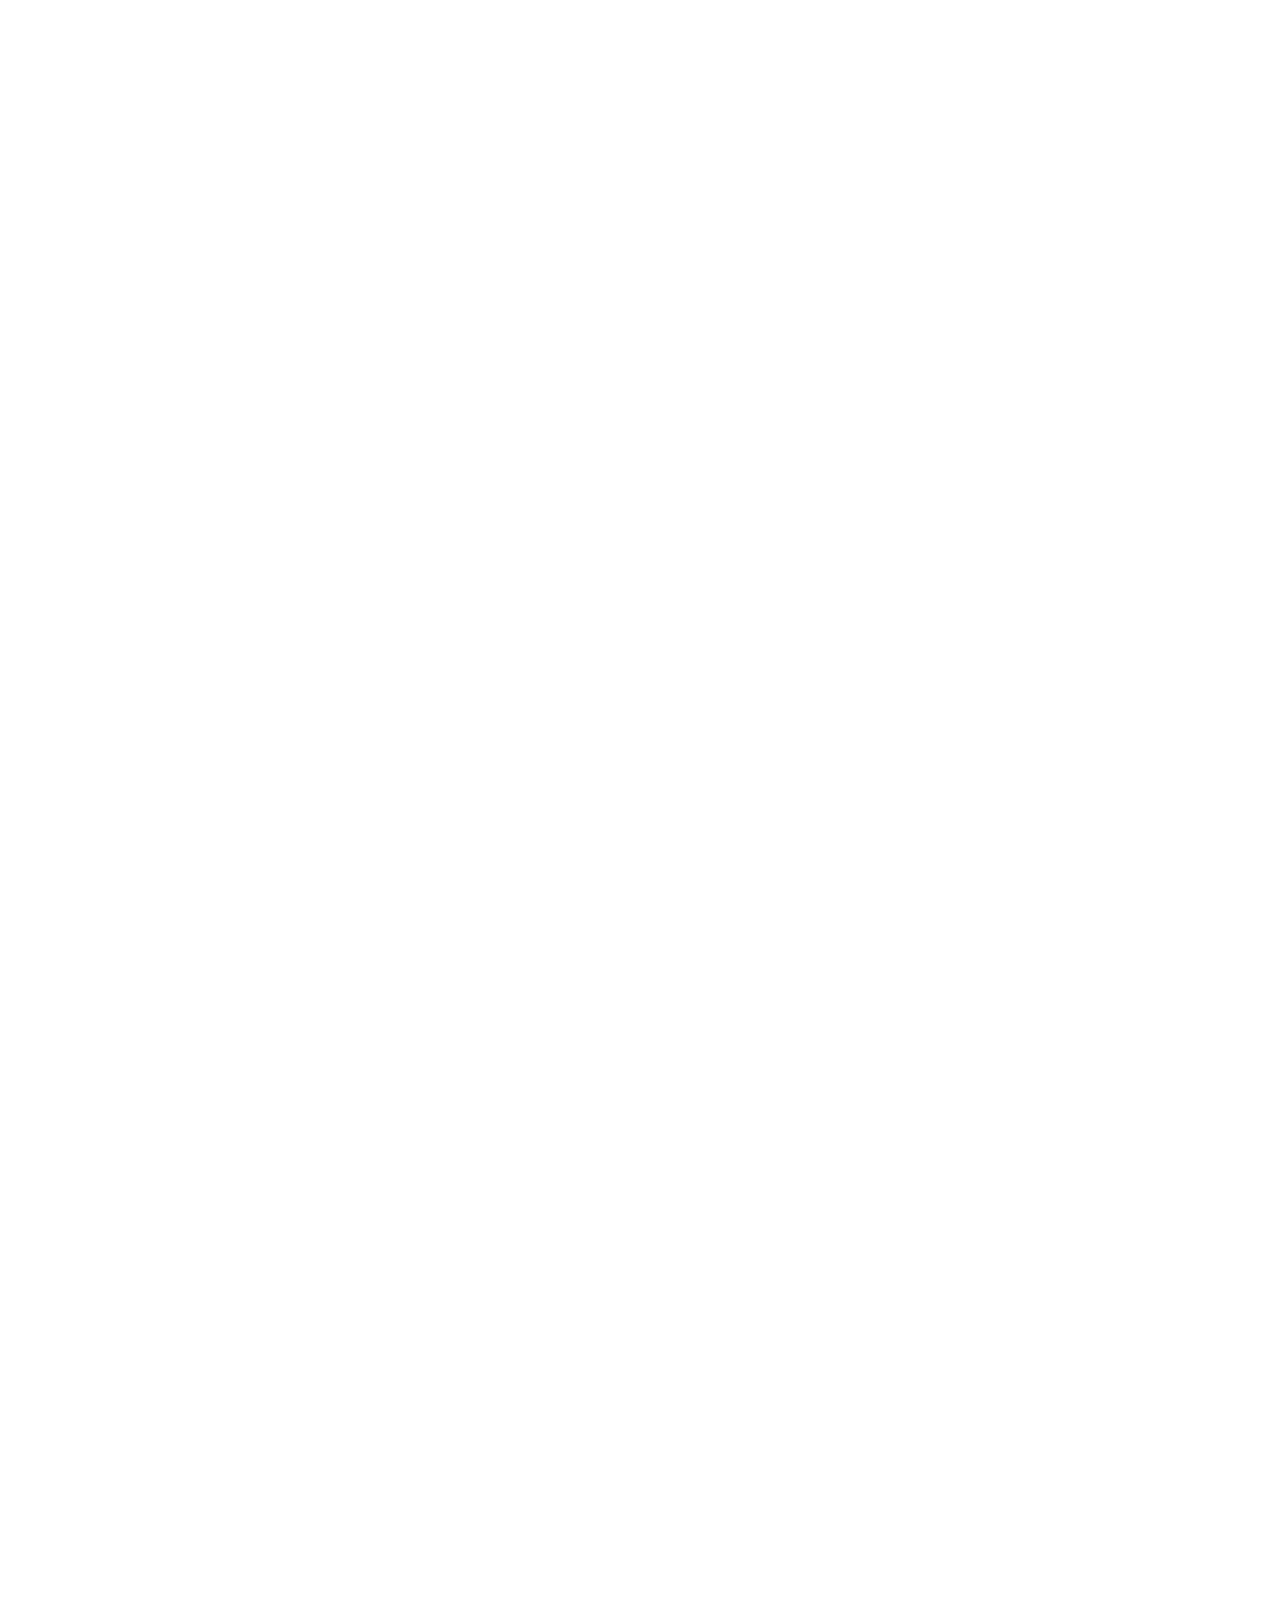
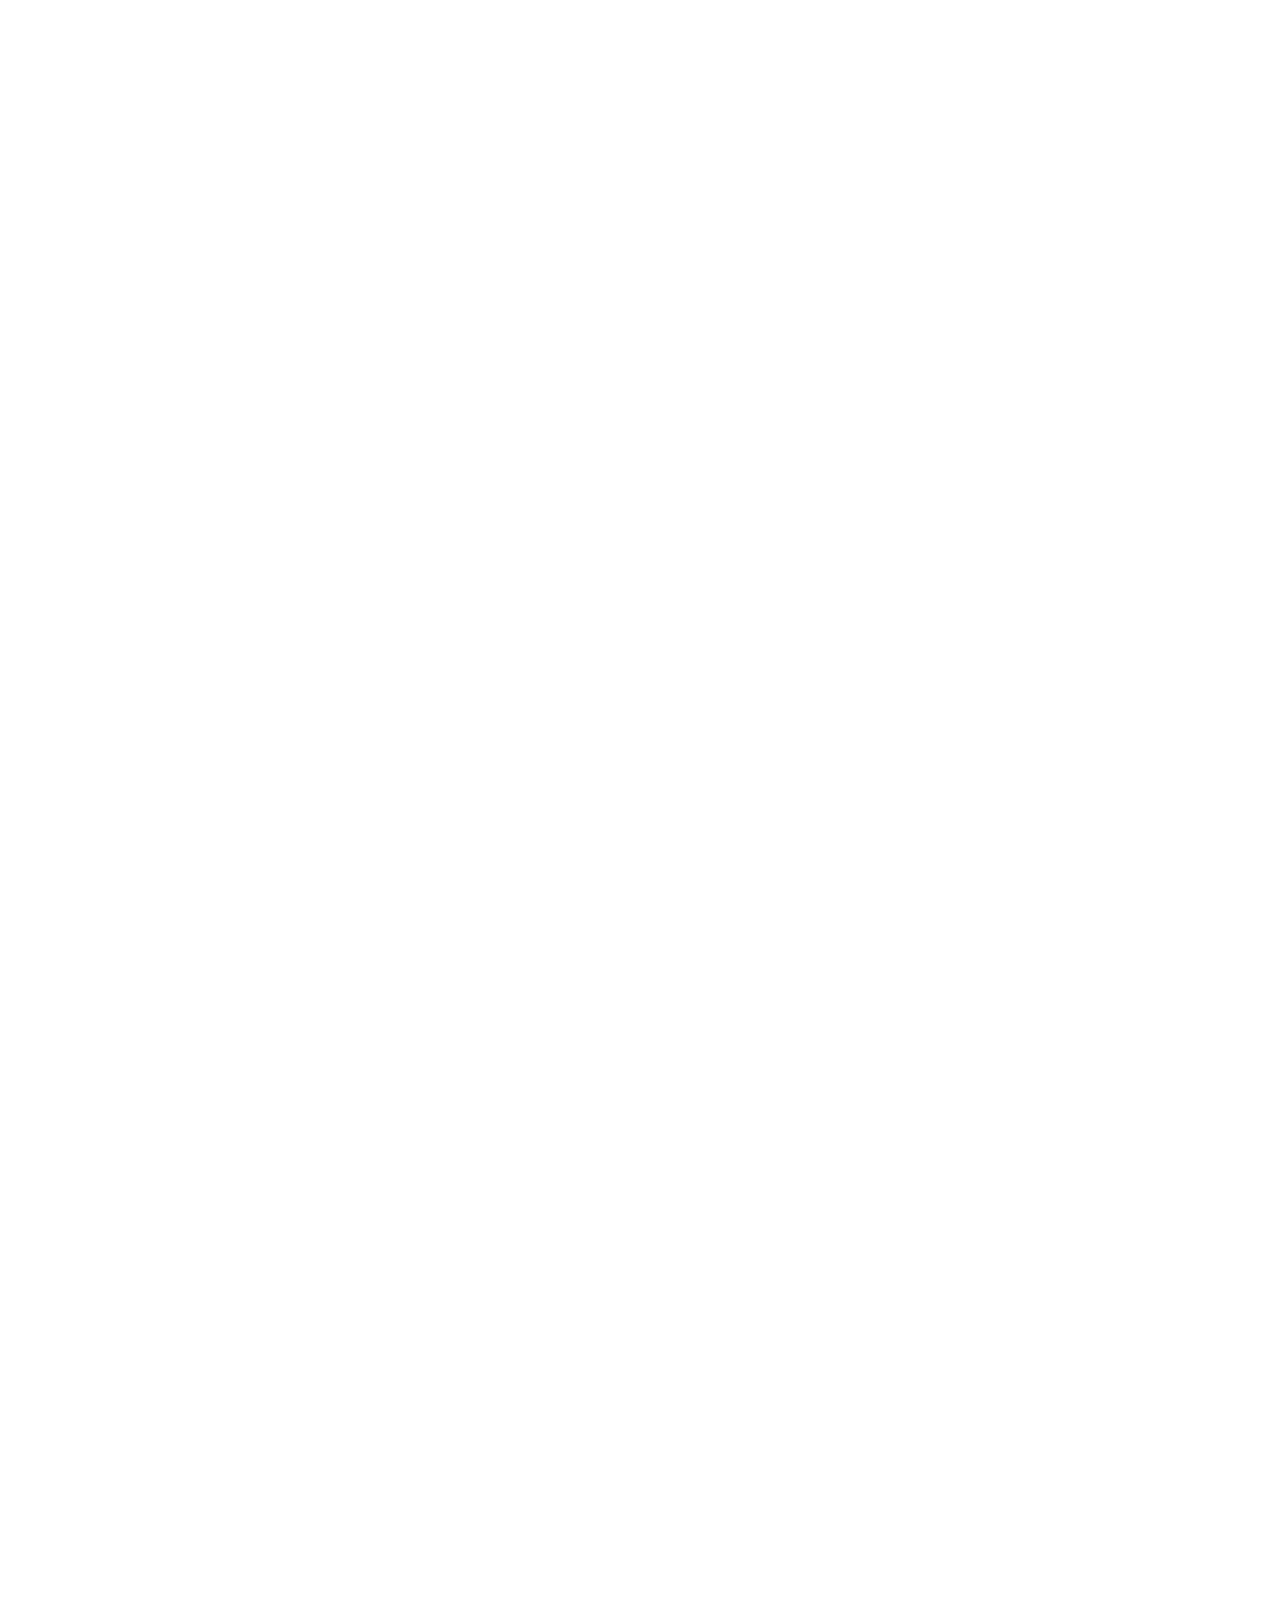
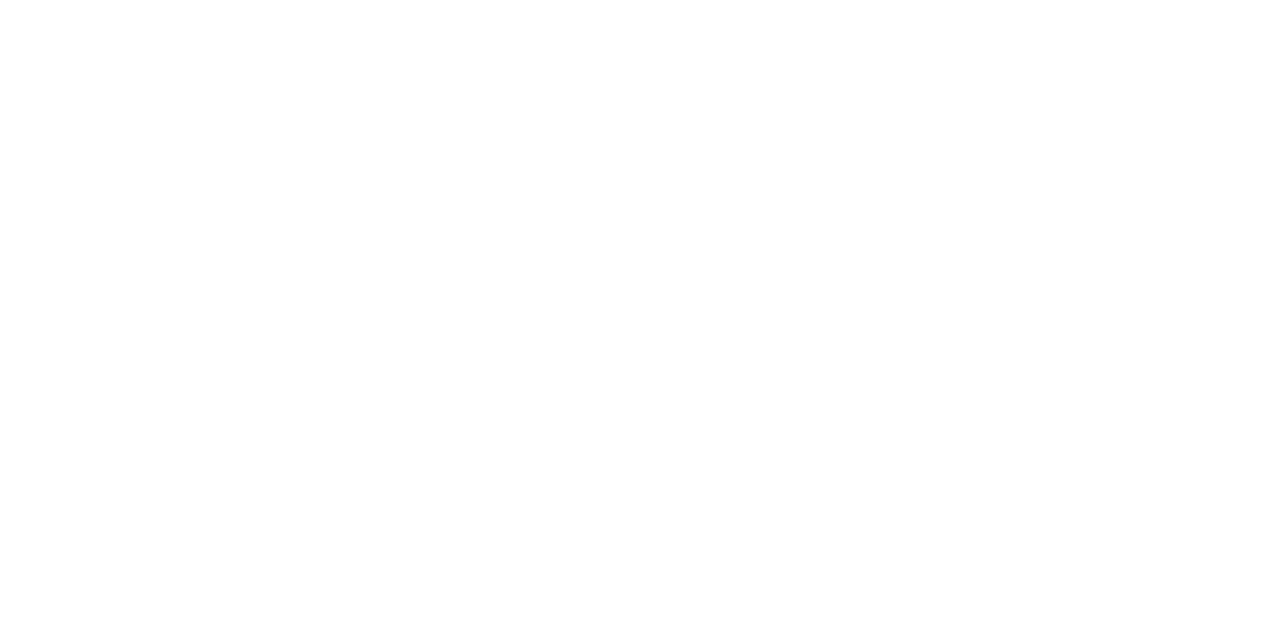
==== commit 8cfaddc3: "new updates" ====
--- a/index.html
+++ b/index.html
@@ -404,15 +404,15 @@
                 <div class="col-lg-4 col-md-6 wow fadeInUp" data-wow-delay="0.5s">
                     <div class="package-item">
                         <div class="overflow-hidden">
-                            <img class="img-fluid" src="img/Bwindi.png" alt="">
+                            <img class="img-fluid" src="img/chimpanzee-kibale.jpg" alt="">
                         </div>
                         <div class="d-flex border-bottom">
-                            <small class="flex-fill text-center border-end py-2"><i class="fa fa-map-marker-alt text-primary me-2"></i>Bwindi impenetrable</small>
+                            <small class="flex-fill text-center border-end py-2"><i class="fa fa-map-marker-alt text-primary me-2"></i>Kibale Forest National park</small>
                             <small class="flex-fill text-center border-end py-2"><i class="fa fa-calendar-alt text-primary me-2"></i>3 days</small>
                             <small class="flex-fill text-center py-2"><i class="fa fa-user text-primary me-2"></i>2 Person</small>
                         </div>
                         <div class="text-center p-4">
-                            <h3 class="mb-0">$189.00</h3>
+                            <h3 class="mb-0">$800.00 pp</h3>
                             <div class="mb-3">
                                 <small class="fa fa-star text-primary"></small>
                                 <small class="fa fa-star text-primary"></small>
@@ -420,12 +420,12 @@
                                 <small class="fa fa-star text-primary"></small>
                                 <small class="fa fa-star text-primary"></small>
                             </div>
-                            <p>Tempor erat elitr rebum at clita. Diam dolor diam ipsum sit diam amet diam eos</p>
-                            <div class="col-sm-6">
-                                <p class="mb-0"><i class="fa fa-arrow-right text-primary me-2"></i>First Class Flights & airport services</p>
-                            </div>
-                            <div class="col-sm-6">
-                                <p class="mb-0"><i class="fa fa-arrow-right text-primary me-2"></i>Cruisee, Safaris and Tours</p>
+                            <p>Kibale National Park in Africa boasts the highest primate diversity with 13 species, including over 1450 chimpanzees, making it a prime destination for Chimpanzee Tracking Tours. Other primates include L’Hoest’s monkeys, red colobus monkeys, black & white colobus, red-tailed monkeys, blue monkeys, olive baboons, grey-cheeked mangabeys, bush babies, and pottos. While other wildlife like buffaloes, leopards, bush pigs, elephants, and duikers are present, they are less frequently spotted.</p>
+                            <div class="col-sm-6">
+                                <p class="mb-0"><i class="fa fa-arrow-right text-primary me-2"></i>Chimpanzee Tracking</p>
+                            </div>
+                            <div class="col-sm-6">
+                                <p class="mb-0"><i class="fa fa-arrow-right text-primary me-2"></i>Birding In Kibale</p>
                             </div>
                             <div class="d-flex justify-content-center mb-2">
                                 <a href="#" class="btn btn-sm btn-primary px-3 border-end" style="border-radius: 30px 0 0 30px;">Read More</a>
@@ -478,7 +478,7 @@
                             <small class="flex-fill text-center py-2"><i class="fa fa-user text-primary me-2"></i>2 Person</small>
                         </div>
                         <div class="text-center p-4">
-                            <h3 class="mb-0">$189.00</h3>
+                            <h3 class="mb-0">$140.00</h3>
                             
                             <div class="mb-3">
                                 <small class="fa fa-star text-primary"></small>
@@ -487,12 +487,19 @@
                                 <small class="fa fa-star text-primary"></small>
                                 <small class="fa fa-star text-primary"></small>
                             </div>
-                            <p>Tempor erat elitr rebum at clita. Diam dolor diam ipsum sit diam amet diam eos</p>
-                            <div class="col-sm-6">
-                                <p class="mb-0"><i class="fa fa-arrow-right text-primary me-2"></i>First Class Flights & airport services</p>
-                            </div>
-                            <div class="col-sm-6">
-                                <p class="mb-0"><i class="fa fa-arrow-right text-primary me-2"></i>Cruisee, Safaris and Tours</p>
+                            <p>Considered one of the best one day white water trips in the world, no safari to Uganda would be complete without truly experiencing the Nile from its source.</p>
+                            <div class="col-sm-6">
+                                <p class="mb-0"><i class="fa fa-arrow-right text-primary me-2"></i>Duration: 15 km, 4 - 5 hours on the river
+ 
+                                </p>
+                            </div>
+                            <div class="col-sm-6">
+                                <p class="mb-0"><i class="fa fa-arrow-right text-primary me-2"></i>Highlights: Raft all the major rapids of the Nile
+                                    
+                                </p>
+                            </div>
+                            <div class="col-sm-6">
+                                <p class="mb-0"><i class="fa fa-arrow-right text-primary me-2"></i>Gungee jumping</p>
                             </div>
                         
                             <div class="d-flex justify-content-center mb-2">
@@ -521,9 +528,9 @@
                                 <small class="fa fa-star text-primary"></small>
                                 <small class="fa fa-star text-primary"></small>
                             </div>
-                            <p>Tempor erat elitr rebum at clita. Diam dolor diam ipsum sit diam amet diam eos</p>
-                            <div class="col-sm-6">
-                                <p class="mb-0"><i class="fa fa-arrow-right text-primary me-2"></i>First Class Flights & airport services</p>
+                            <p>Bwindi Impenetrable National Park is situated in southwestern Uganda, bordering the Rift Valley. It features mist-covered hillsides and is home to one of Uganda's oldest and most diverse rainforests, which has existed for over 25,000 years and boasts around 400 plant species. The park is renowned for safeguarding an estimated 320 mountain gorillas, roughly half of the global population. Visitors have the opportunity to track several habituated gorilla groups within the park.</p>
+                            <div class="col-sm-6">
+                                <p class="mb-0"><i class="fa fa-arrow-right text-primary me-2"></i>gorilla trekking </p>
                             </div>
                             <div class="col-sm-6">
                                 <p class="mb-0"><i class="fa fa-arrow-right text-primary me-2"></i>Cruisee, Safaris and Tours</p>
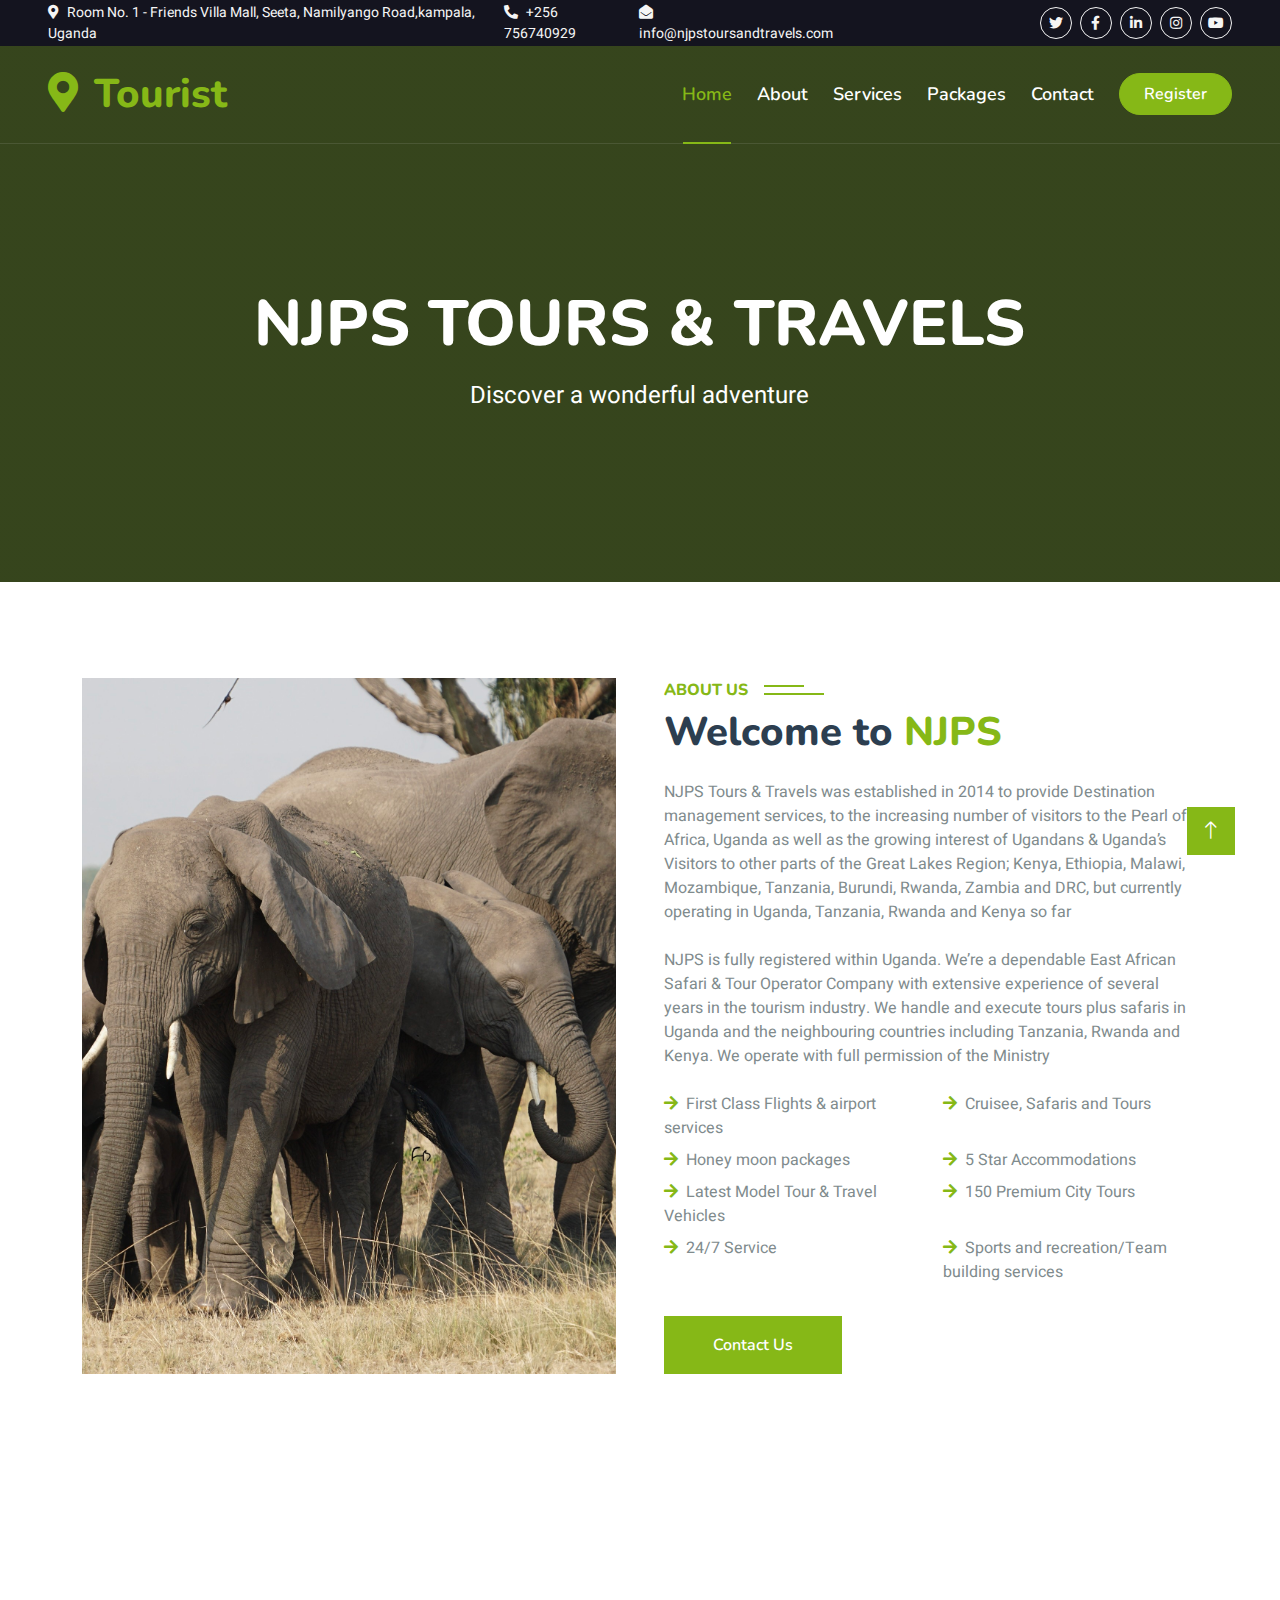
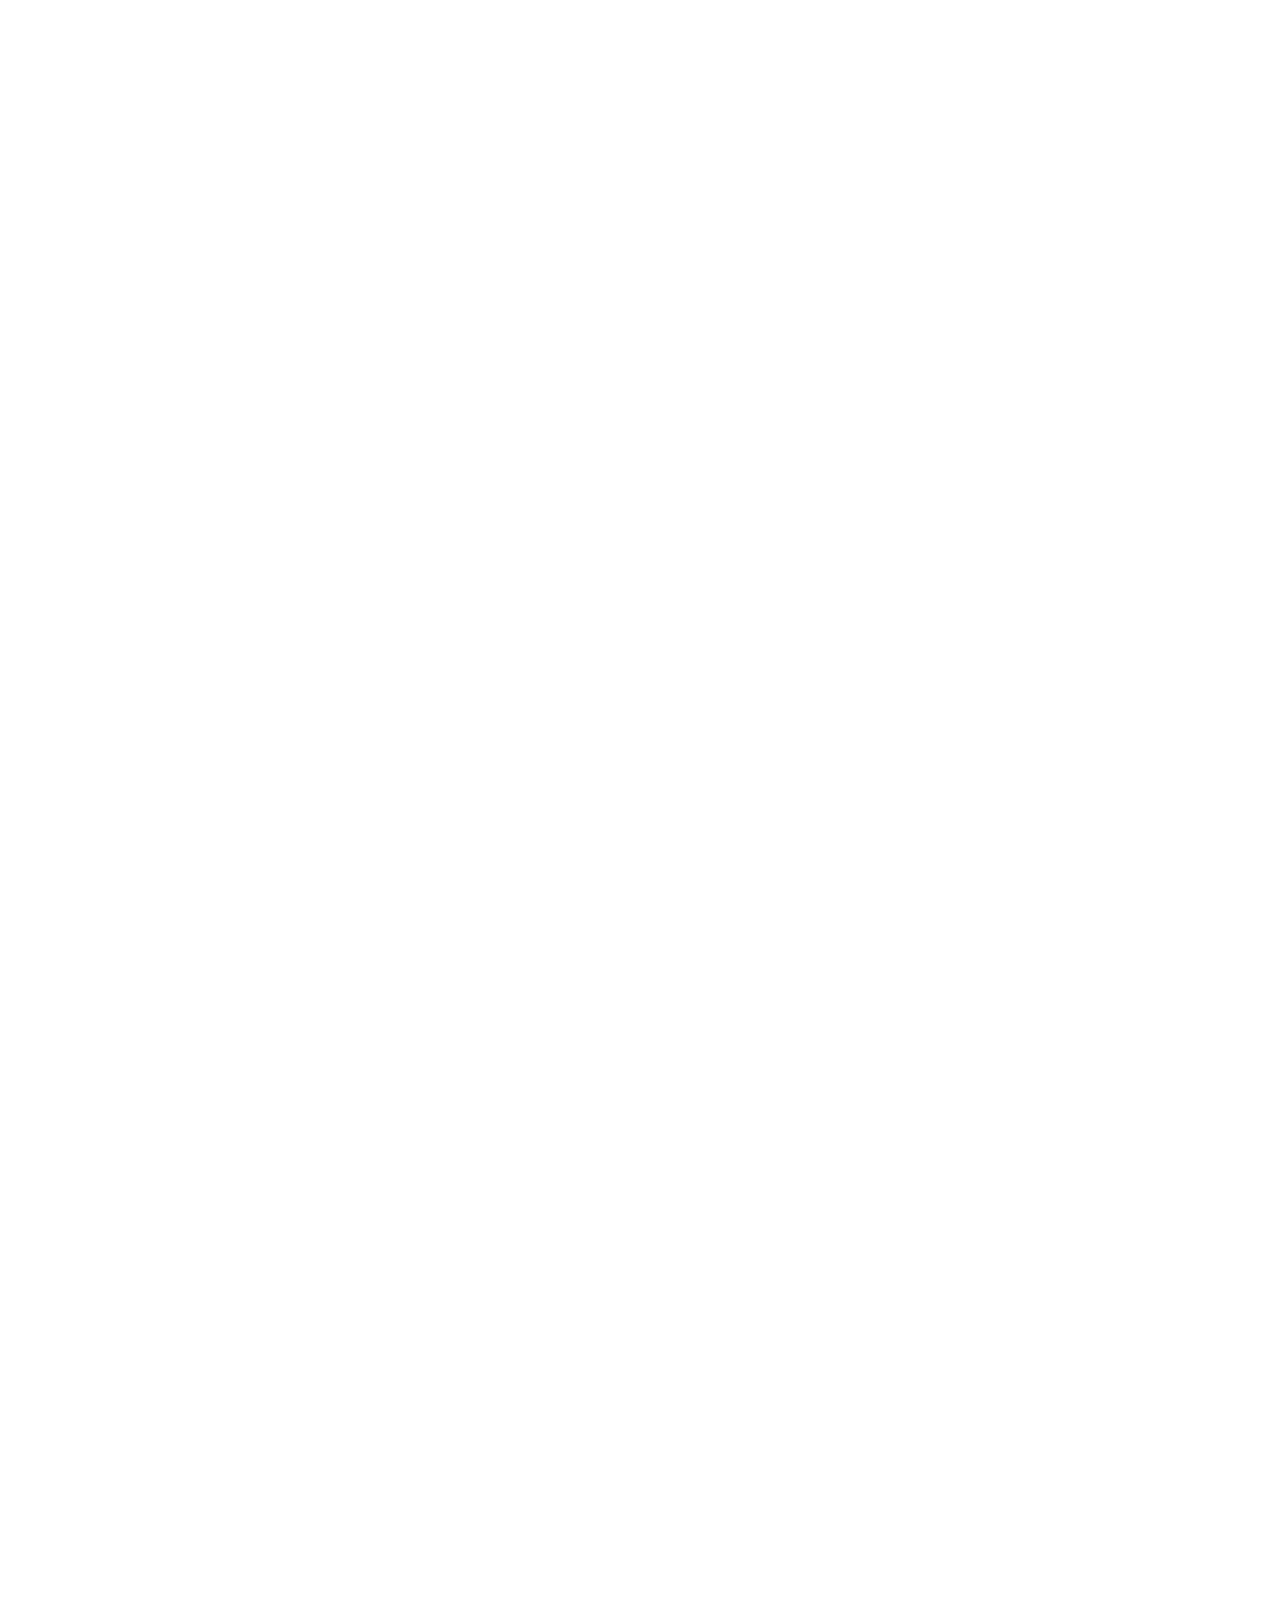
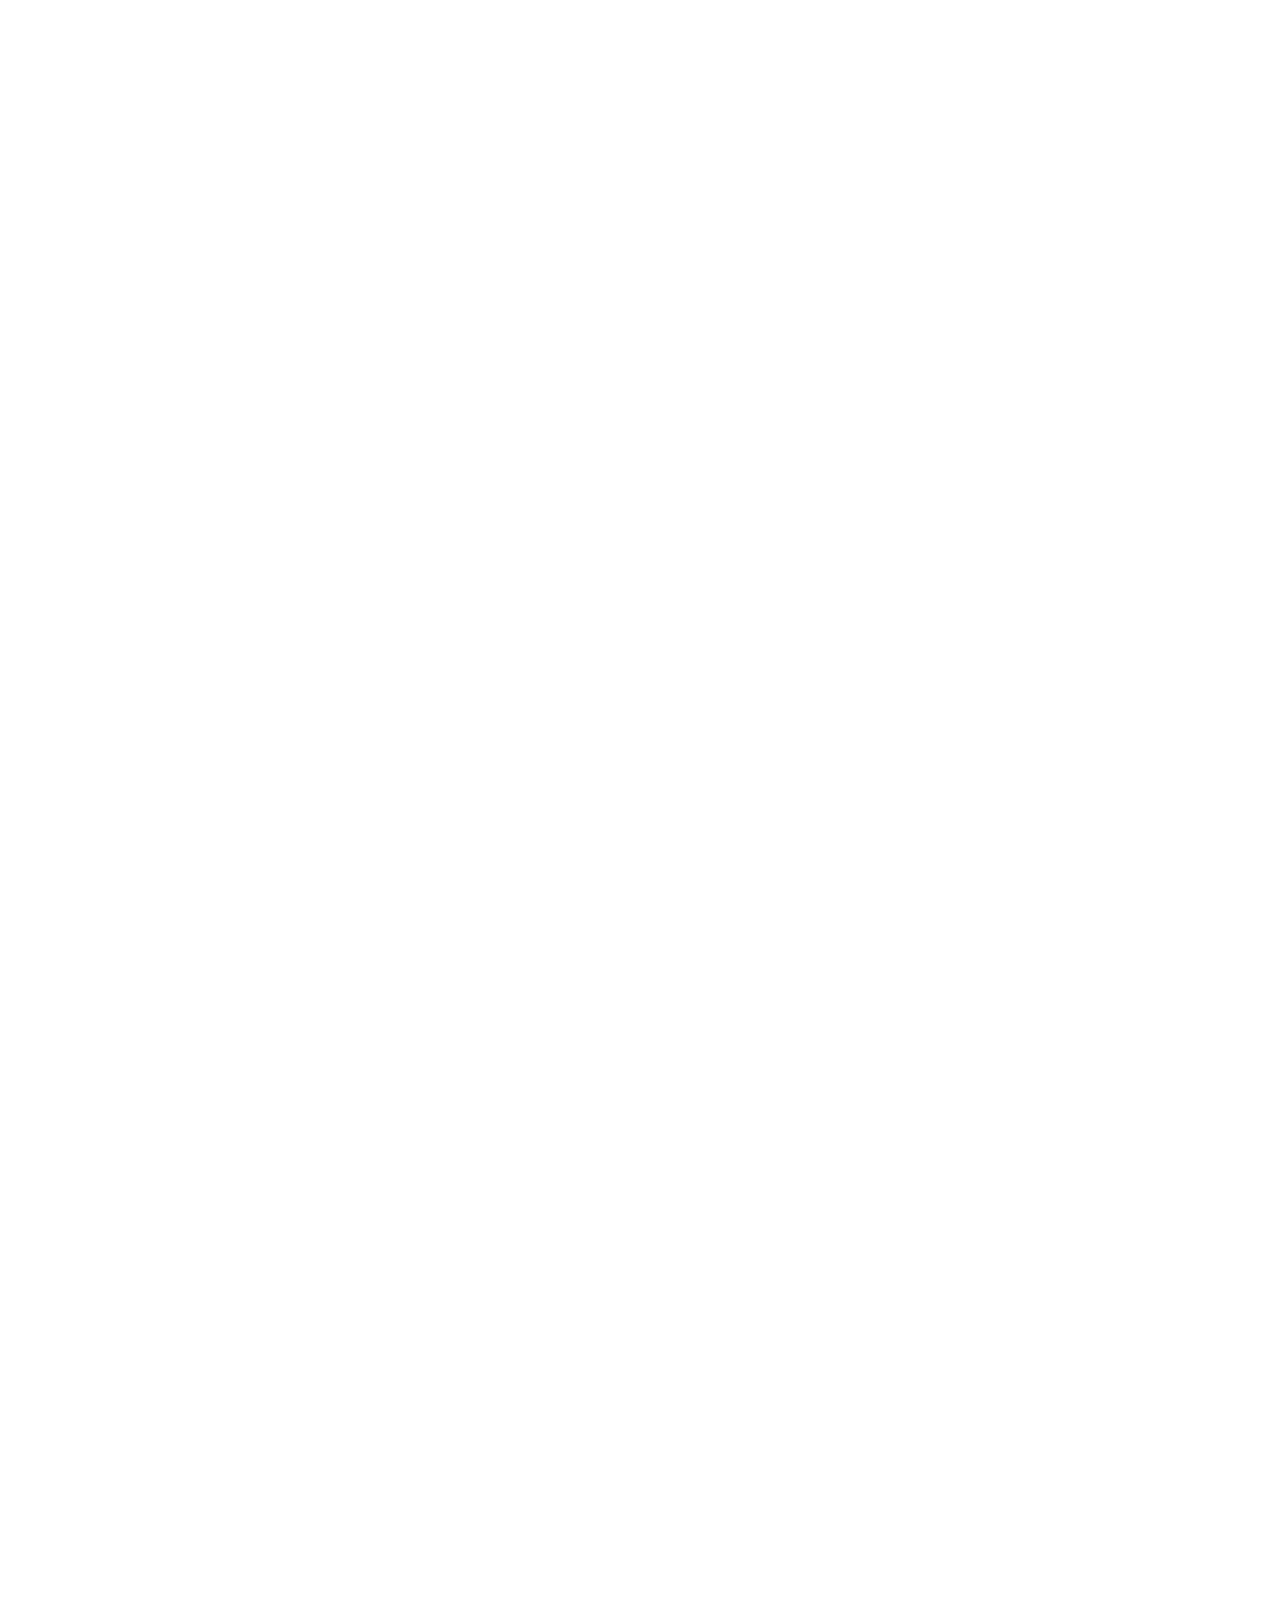
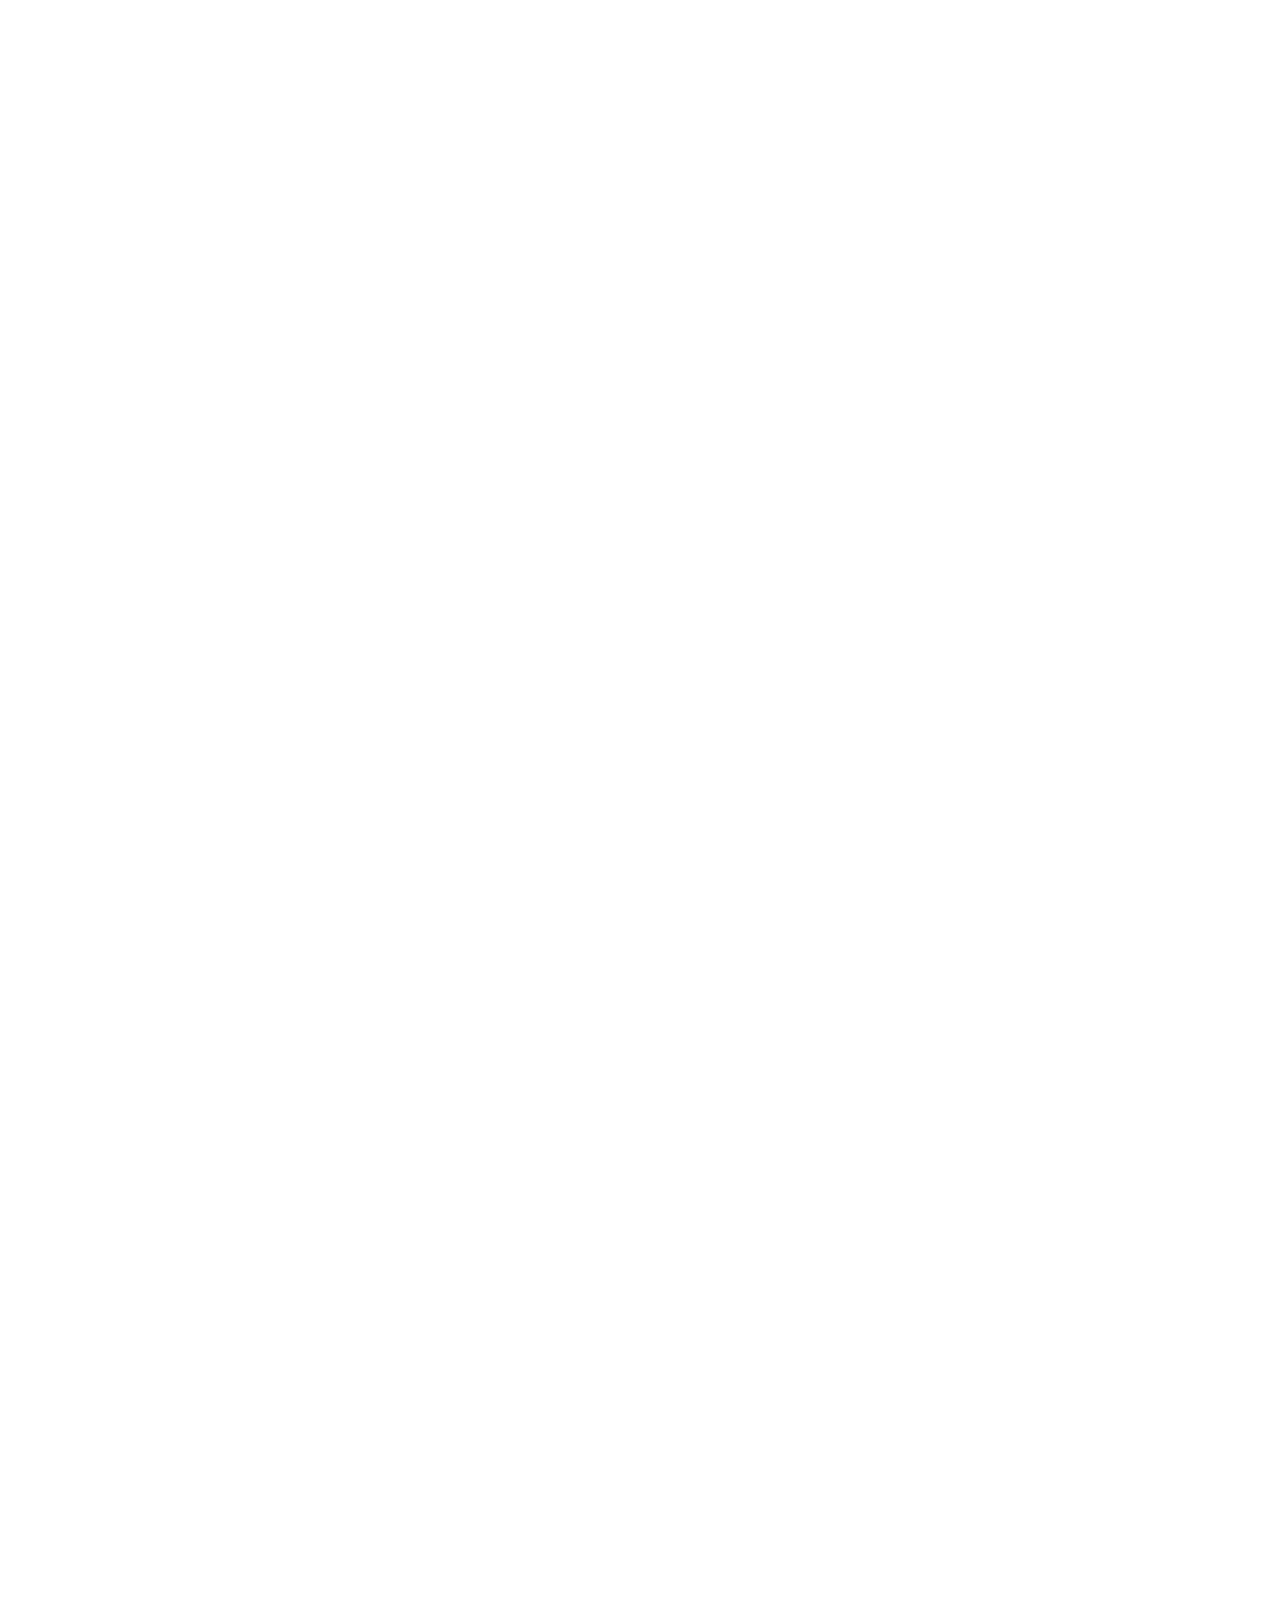
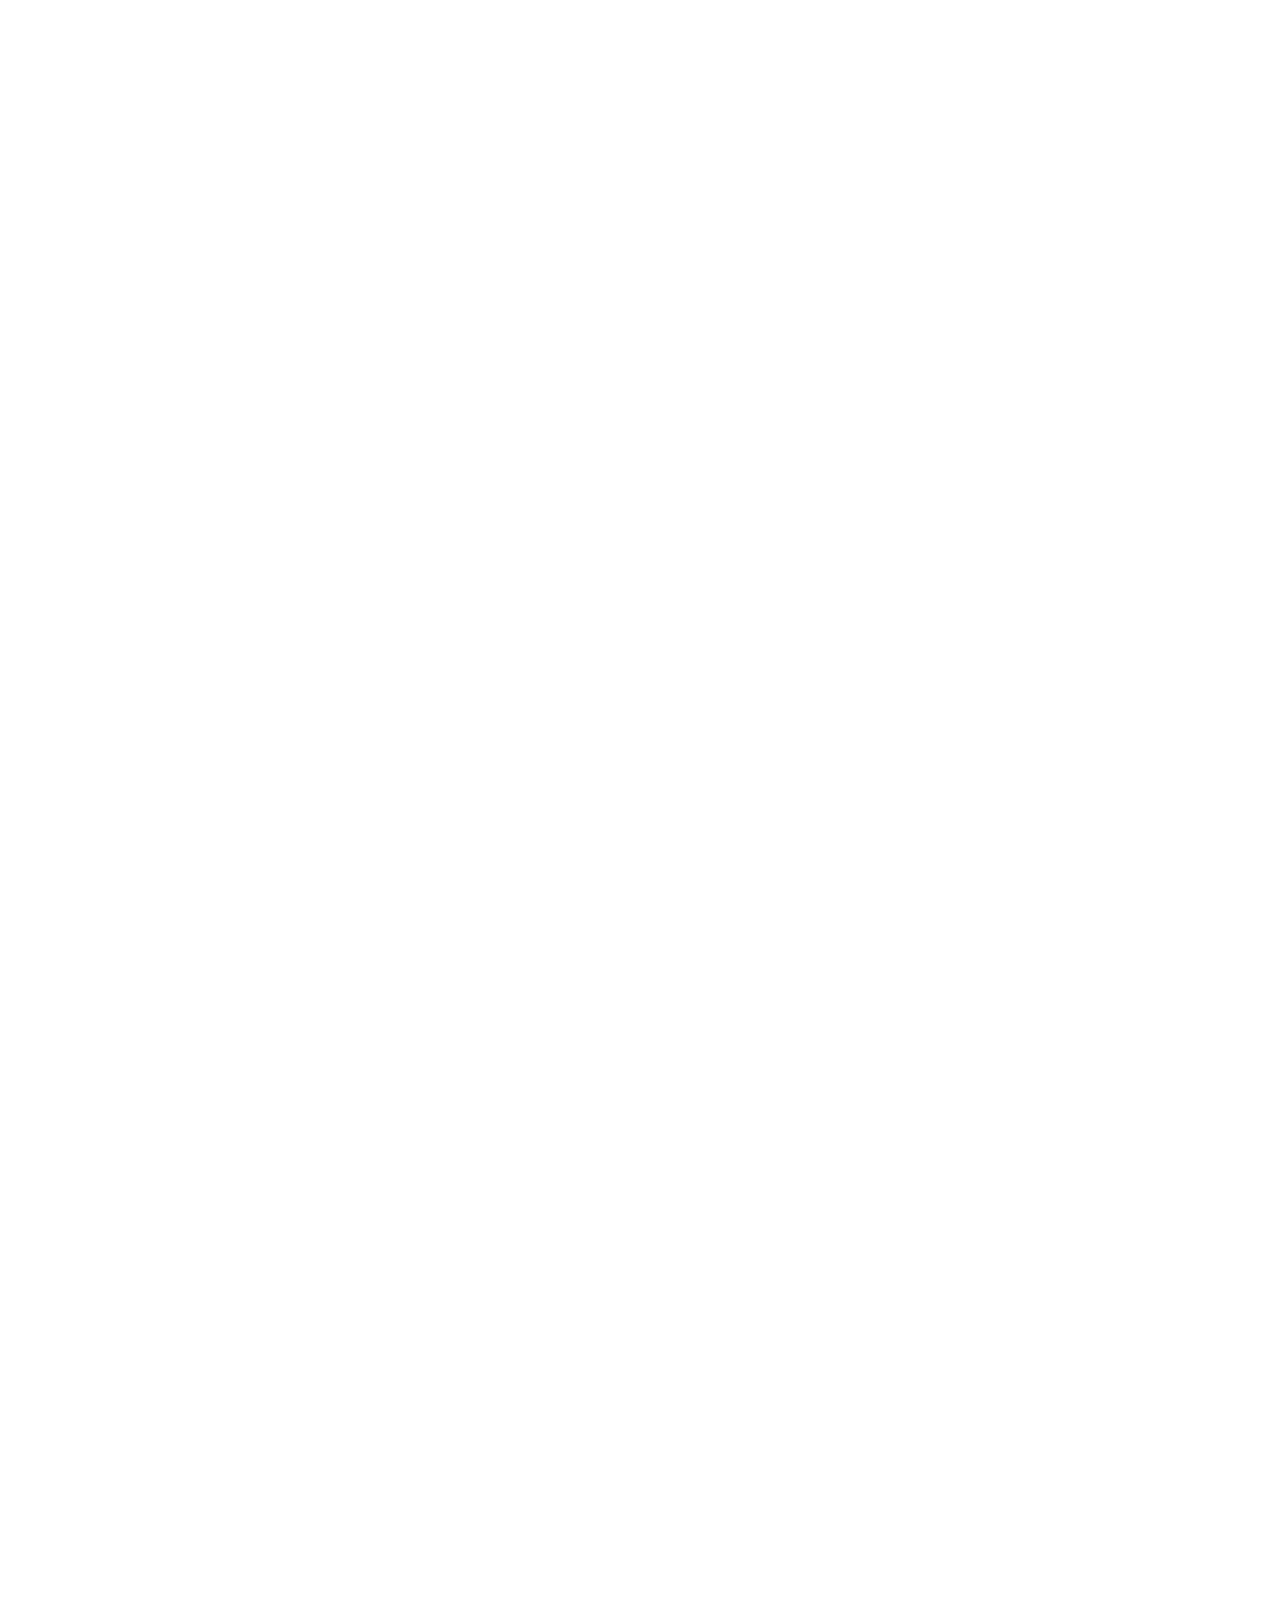
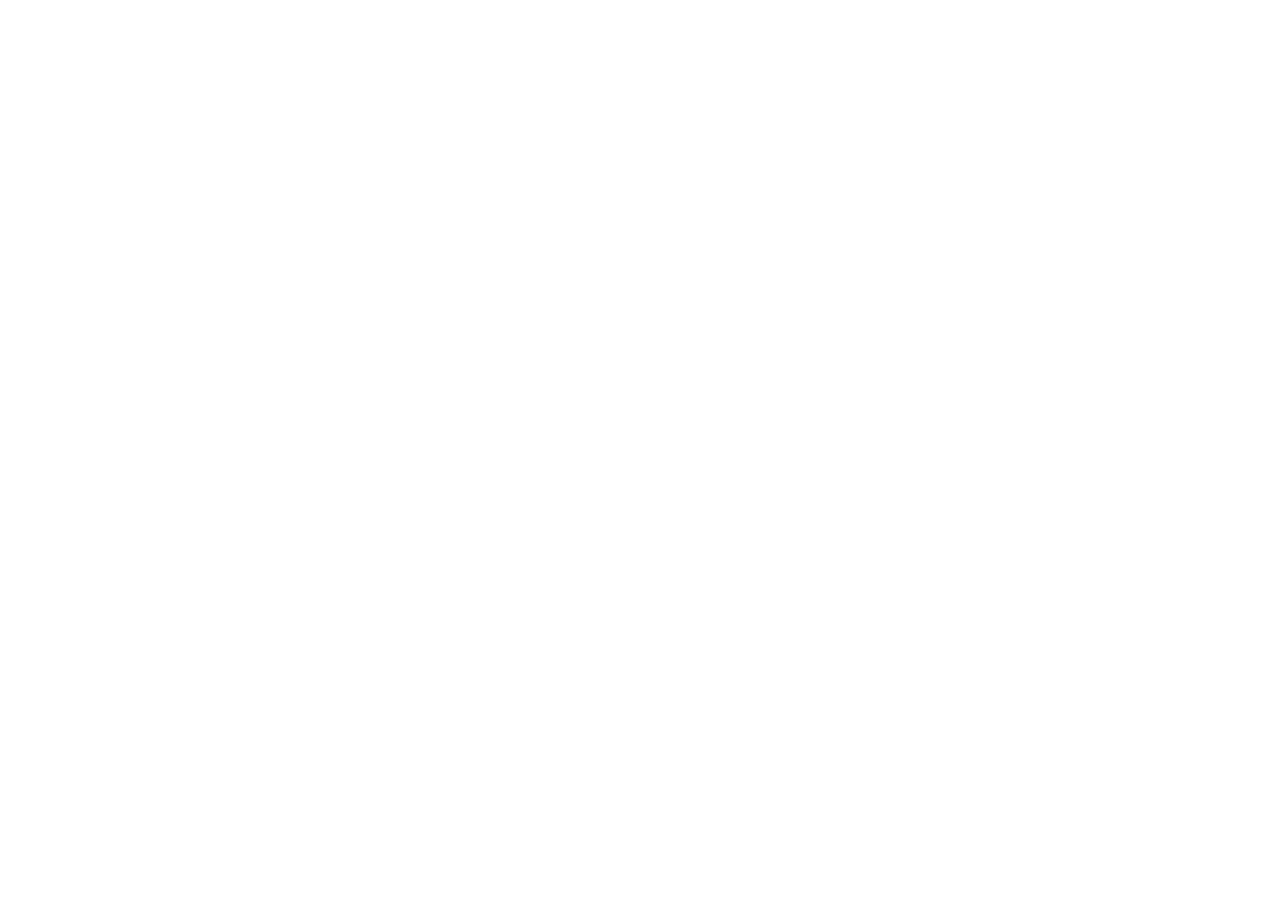
==== commit 48e3ad69: "new" ====
--- a/index.html
+++ b/index.html
@@ -346,7 +346,8 @@
                             <small class="flex-fill text-center py-2"><i class="fa fa-user text-primary me-2"></i>1 Person</small>
                         </div>
                         <div class="text-center p-4">
-                            <h3 class="mb-0">$149.00</h3>
+                            <h6 class="mb-0">Source of Nile</h6>
+                            <h6 class="mb-0">Mabira Forests</h6>
                             <div class="mb-3">
                                 <small class="fa fa-star text-primary"></small>
                                 <small class="fa fa-star text-primary"></small>
@@ -354,7 +355,12 @@
                                 <small class="fa fa-star text-primary"></small>
                                 <small class="fa fa-star text-primary"></small>
                             </div>
-                            <p>Tempor erat elitr rebum at clita. Diam dolor diam ipsum sit diam amet diam eos</p>
+                            <p>Jinja, Uganda, boasts two major tourist attractions: the Source of the Nile
+                                 and Mabira Forest. The Source of the Nile marks the beginning of the world's 
+                                 longest river and offers activities like boat cruises and kayaking. Mabira Forest, 
+                                 a tropical rainforest nearby, features diverse plant and animal species,
+                                  with opportunities for nature walks and zip-lining. Both destinations provide visitors with a chance 
+                                to explore Uganda's natural beauty and biodiversity.</p>
                             <div class="col-sm-6">
                                 <p class="mb-0"><i class="fa fa-arrow-right text-primary me-2"></i>First Class Flights & airport services</p>
                             </div>
@@ -363,7 +369,7 @@
                             </div>
                             <div class="d-flex justify-content-center mb-2">
                                 <a href="#" class="btn btn-sm btn-primary px-3 border-end" style="border-radius: 30px 0 0 30px;">Read More</a>
-                                <a href="#" class="btn btn-sm btn-primary px-3" style="border-radius: 0 30px 30px 0;">Book Now</a>
+                                <a href="booking.html" class="btn btn-sm btn-primary px-3" style="border-radius: 0 30px 30px 0;">Book Now</a>
                             </div>
                         </div>
                     </div>
@@ -376,10 +382,12 @@
                         <div class="d-flex border-bottom">
                             <small class="flex-fill text-center border-end py-2"><i class="fa fa-map-marker-alt text-primary me-2"></i>Murchison</small>
                             <small class="flex-fill text-center border-end py-2"><i class="fa fa-calendar-alt text-primary me-2"></i>3 days</small>
-                            <small class="flex-fill text-center py-2"><i class="fa fa-user text-primary me-2"></i>2 Person</small>
+                            <small class="flex-fill text-center py-2"><i class="fa fa-user text-primary me-2"></i>1 Person</small>
                         </div>
                         <div class="text-center p-4">
-                            <h3 class="mb-0">$139.00</h3>
+                            <h6 class="mb-0">Murchison Falls</h6>
+                            <h6 class="mb-0">Nile River Cruises</h6>
+                            <h6 class="mb-0">Budongo Forest Reserve</h6>
                             <div class="mb-3">
                                 <small class="fa fa-star text-primary"></small>
                                 <small class="fa fa-star text-primary"></small>
@@ -387,7 +395,12 @@
                                 <small class="fa fa-star text-primary"></small>
                                 <small class="fa fa-star text-primary"></small>
                             </div>
-                            <p>Tempor erat elitr rebum at clita. Diam dolor diam ipsum sit diam amet diam eos</p>
+                            <p>Murchison Falls National Park in Uganda offers a diverse range 
+                                of attractions for visitors. Highlights include the majestic Murchison Falls, 
+                                wildlife safaris with sightings of elephants, lions, and giraffes, boat cruises along 
+                                the Nile River, chimpanzee tracking in Budongo Forest Reserve, hot air balloon safaris, 
+                                and exceptional birdwatching opportunities. These experiences make Murchison Falls
+                                 National Park a must-visit destination for nature enthusiasts and wildlife lovers.</p>
                             <div class="col-sm-6">
                                 <p class="mb-0"><i class="fa fa-arrow-right text-primary me-2"></i>First Class Flights & airport services</p>
                             </div>
@@ -409,10 +422,12 @@
                         <div class="d-flex border-bottom">
                             <small class="flex-fill text-center border-end py-2"><i class="fa fa-map-marker-alt text-primary me-2"></i>Kibale Forest National park</small>
                             <small class="flex-fill text-center border-end py-2"><i class="fa fa-calendar-alt text-primary me-2"></i>3 days</small>
-                            <small class="flex-fill text-center py-2"><i class="fa fa-user text-primary me-2"></i>2 Person</small>
+                            <small class="flex-fill text-center py-2"><i class="fa fa-user text-primary me-2"></i>1 Person</small>
                         </div>
                         <div class="text-center p-4">
-                            <h3 class="mb-0">$800.00 pp</h3>
+                            <h6 class="mb-0">Chimpanzee Tracking</h6>
+                            <h6 class="mb-0">Birdwatching</h6>
+                            
                             <div class="mb-3">
                                 <small class="fa fa-star text-primary"></small>
                                 <small class="fa fa-star text-primary"></small>
@@ -426,10 +441,13 @@
                             </div>
                             <div class="col-sm-6">
                                 <p class="mb-0"><i class="fa fa-arrow-right text-primary me-2"></i>Birding In Kibale</p>
+                            </div>
+                            <div class="col-sm-6">
+                                <p class="mb-0"><i class="fa fa-arrow-right text-primary me-2"></i>Bigodi Wetland Sanctuary</p>
                             </div>
                             <div class="d-flex justify-content-center mb-2">
                                 <a href="#" class="btn btn-sm btn-primary px-3 border-end" style="border-radius: 30px 0 0 30px;">Read More</a>
-                                <a href="#" class="btn btn-sm btn-primary px-3" style="border-radius: 0 30px 30px 0;">Book Now</a>
+                                <a href="booking.html" class="btn btn-sm btn-primary px-3" style="border-radius: 0 30px 30px 0;">Book Now</a>
                             </div>
                         </div>
                     </div>
@@ -442,10 +460,12 @@
                         <div class="d-flex border-bottom">
                             <small class="flex-fill text-center border-end py-2"><i class="fa fa-map-marker-alt text-primary me-2"></i>Lake Mburo N.P</small>
                             <small class="flex-fill text-center border-end py-2"><i class="fa fa-calendar-alt text-primary me-2"></i>3 days</small>
-                            <small class="flex-fill text-center py-2"><i class="fa fa-user text-primary me-2"></i>2 Person</small>
+                            <small class="flex-fill text-center py-2"><i class="fa fa-user text-primary me-2"></i>1 Person</small>
                         </div>
                         <div class="text-center p-4">
-                            <h3 class="mb-0">$189.00</h3>
+                            <h6 class="mb-0">Lake Mburo Wildlife Safaris</h6>
+                            <h6 class="mb-0">Horseback Riding</h6>
+                            <h6 class="mb-0">Nature Walks and Hiking</h6>
                             <div class="mb-3">
                                 <small class="fa fa-star text-primary"></small>
                                 <small class="fa fa-star text-primary"></small>
@@ -453,7 +473,8 @@
                                 <small class="fa fa-star text-primary"></small>
                                 <small class="fa fa-star text-primary"></small>
                             </div>
-                            <p>Tempor erat elitr rebum at clita. Diam dolor diam ipsum sit diam amet diam eos</p>
+                            <p>Lake Mburo National Park in Uganda offers diverse attractions and activities for visitors. These include wildlife safaris featuring zebras, impalas, buffaloes, hippos, and crocodiles, as well as over 300 bird species. Boat safaris on Lake Mburo offer encounters with hippos and birds. Nature walks, hiking trails, and horseback riding provide opportunities to explore the park's ecosystems. Birdwatching is exceptional, and cultural encounters with the Bahima people offer insights into local traditions. Lake Mburo National Park promises
+                                 a rich and immersive safari experience amidst Uganda's scenic landscapes and wildlife.</p>
                             <div class="col-sm-6">
                                 <p class="mb-0"><i class="fa fa-arrow-right text-primary me-2"></i>First Class Flights & airport services</p>
                             </div>
@@ -462,7 +483,7 @@
                             </div>
                             <div class="d-flex justify-content-center mb-2">
                                 <a href="#" class="btn btn-sm btn-primary px-3 border-end" style="border-radius: 30px 0 0 30px;">Read More</a>
-                                <a href="#" class="btn btn-sm btn-primary px-3" style="border-radius: 0 30px 30px 0;">Book Now</a>
+                                <a href="booking.html" class="btn btn-sm btn-primary px-3" style="border-radius: 0 30px 30px 0;">Book Now</a>
                             </div>
                         </div>
                     </div>
@@ -478,7 +499,8 @@
                             <small class="flex-fill text-center py-2"><i class="fa fa-user text-primary me-2"></i>2 Person</small>
                         </div>
                         <div class="text-center p-4">
-                            <h3 class="mb-0">$140.00</h3>
+                            <h6 class="mb-0">Bujagali Falls</h6>
+                            <h6 class="mb-0">White-Water Rafting</h6>
                             
                             <div class="mb-3">
                                 <small class="fa fa-star text-primary"></small>
@@ -487,7 +509,12 @@
                                 <small class="fa fa-star text-primary"></small>
                                 <small class="fa fa-star text-primary"></small>
                             </div>
-                            <p>Considered one of the best one day white water trips in the world, no safari to Uganda would be complete without truly experiencing the Nile from its source.</p>
+                            <p>In Uganda, the Nile River offers a variety of tourist attractions and activities.
+                                 The Source of the Nile in Jinja is a significant highlight, with opportunities for boat trips,
+                                  kayaking, and bungee jumping. Jinja is also renowned for white-water rafting experiences. 
+                                  Bujagali Falls, downstream from Jinja, offers scenic spots for relaxation and cultural experiences. 
+                                  Boat cruises along the Nile provide tranquil wildlife viewing opportunities, including birdwatching and sightings of hippos and crocodiles. Fishing excursions for Nile perch and tilapia are popular, and the river's wetlands support diverse birdlife. These attractions make the Nile River
+                                 in Uganda a captivating destination for adventure and nature enthusiasts alike.</p>
                             <div class="col-sm-6">
                                 <p class="mb-0"><i class="fa fa-arrow-right text-primary me-2"></i>Duration: 15 km, 4 - 5 hours on the river
  
@@ -504,7 +531,7 @@
                         
                             <div class="d-flex justify-content-center mb-2">
                                 <a href="#" class="btn btn-sm btn-primary px-3 border-end" style="border-radius: 30px 0 0 30px;">Read More</a>
-                                <a href="#" class="btn btn-sm btn-primary px-3" style="border-radius: 0 30px 30px 0;">Book Now</a>
+                                <a href="booking.html" class="btn btn-sm btn-primary px-3" style="border-radius: 0 30px 30px 0;">Book Now</a>
                             </div>
                         </div>
                     </div>
@@ -517,10 +544,12 @@
                         <div class="d-flex border-bottom">
                             <small class="flex-fill text-center border-end py-2"><i class="fa fa-map-marker-alt text-primary me-2"></i>Bwindi</small>
                             <small class="flex-fill text-center border-end py-2"><i class="fa fa-calendar-alt text-primary me-2"></i>3 days</small>
-                            <small class="flex-fill text-center py-2"><i class="fa fa-user text-primary me-2"></i>2 Person</small>
+                            <small class="flex-fill text-center py-2"><i class="fa fa-user text-primary me-2"></i>1 Person</small>
                         </div>
                         <div class="text-center p-4">
-                            <h3 class="mb-0">$189.00</h3>
+                            <h6 class="mb-0">Batwa Cultural Experience</h6>
+                            <h6 class="mb-0">Mountain Gorilla Trekking</h6>
+                            
                             <div class="mb-3">
                                 <small class="fa fa-star text-primary"></small>
                                 <small class="fa fa-star text-primary"></small>
@@ -528,7 +557,12 @@
                                 <small class="fa fa-star text-primary"></small>
                                 <small class="fa fa-star text-primary"></small>
                             </div>
-                            <p>Bwindi Impenetrable National Park is situated in southwestern Uganda, bordering the Rift Valley. It features mist-covered hillsides and is home to one of Uganda's oldest and most diverse rainforests, which has existed for over 25,000 years and boasts around 400 plant species. The park is renowned for safeguarding an estimated 320 mountain gorillas, roughly half of the global population. Visitors have the opportunity to track several habituated gorilla groups within the park.</p>
+                            <p> Bwindi Impenetrable National Park in southwestern Uganda is renowned for its biodiversity and 
+                                mountain gorilla population. Key attractions include mountain gorilla trekking, 
+                                birdwatching with over 350 species, and nature walks through diverse ecosystems. 
+                                Cultural experiences with the Batwa pygmies and community visits offer insights into local traditions. 
+                                The park also provides opportunities for nature photography amidst its lush landscapes. Bwindi Impenetrable National Park offers a unique and 
+                                unforgettable experience for nature enthusiasts and cultural explorers alike.</p>
                             <div class="col-sm-6">
                                 <p class="mb-0"><i class="fa fa-arrow-right text-primary me-2"></i>gorilla trekking </p>
                             </div>
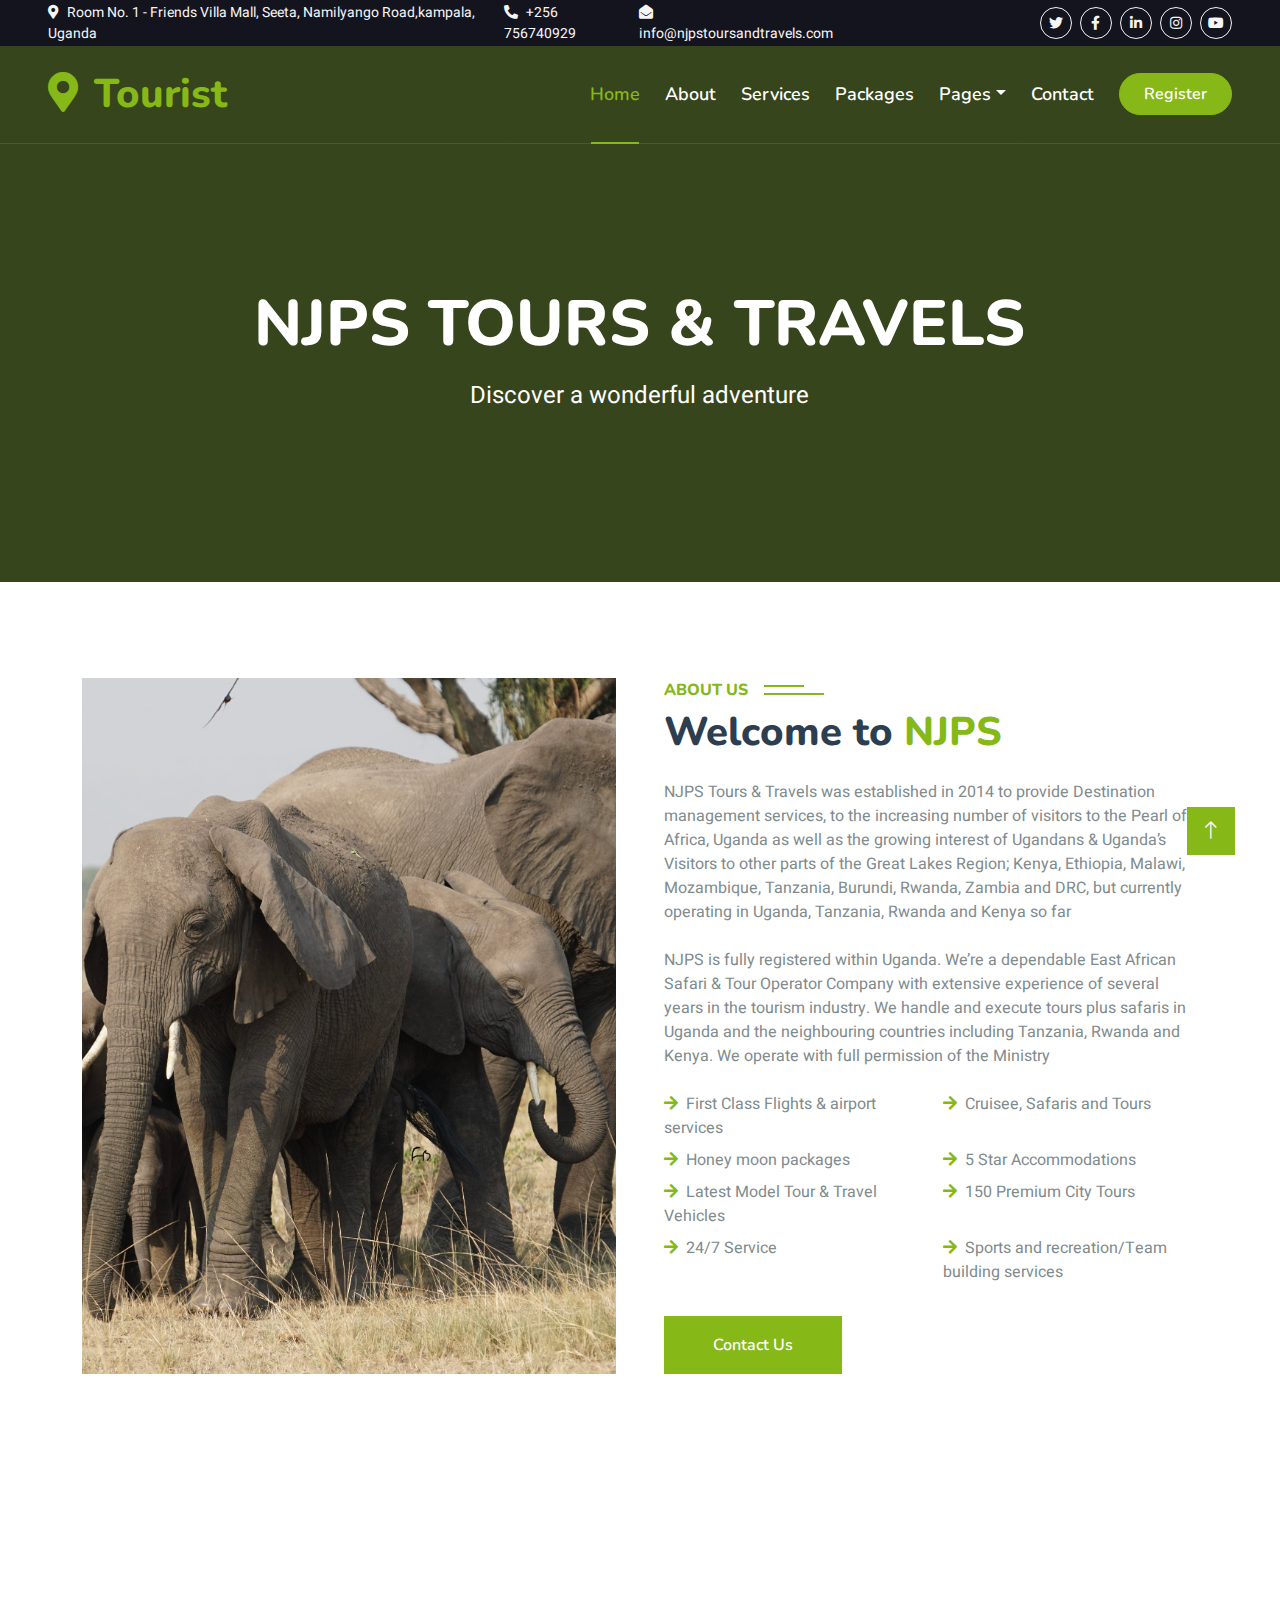
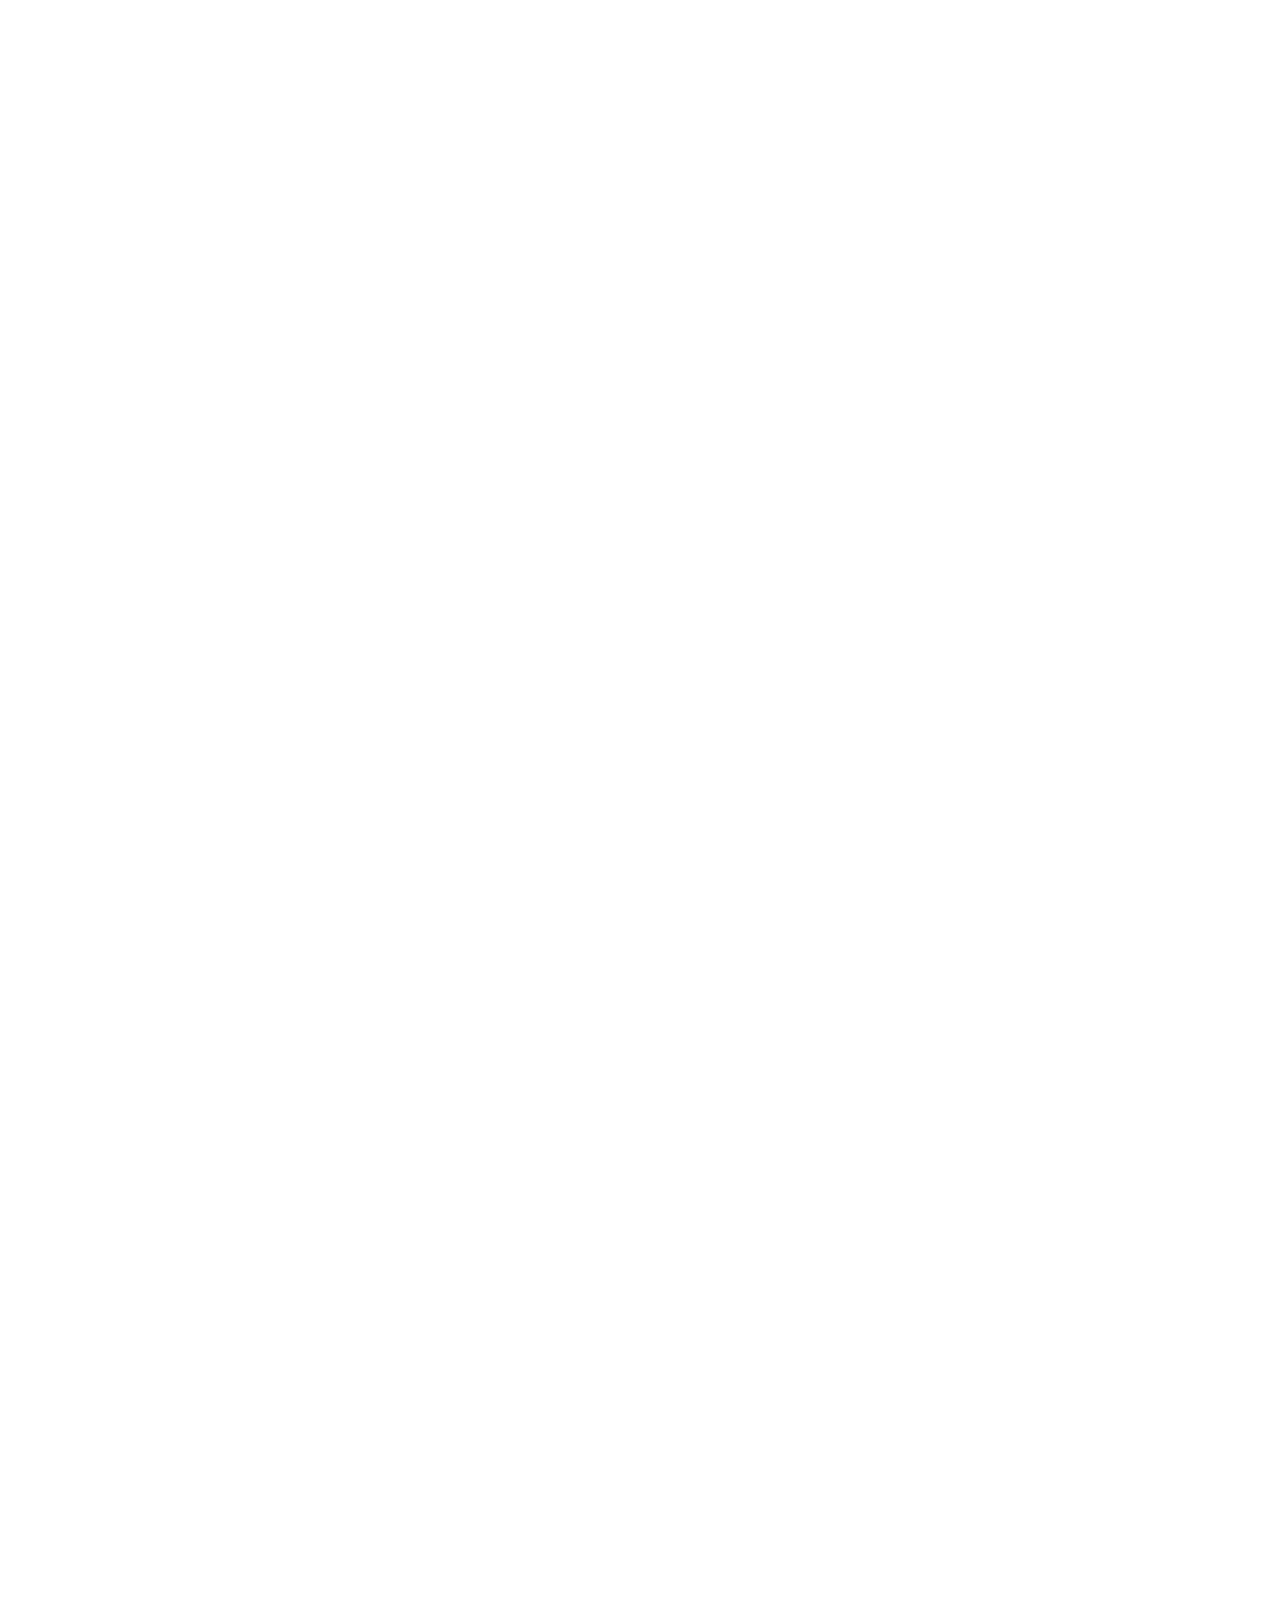
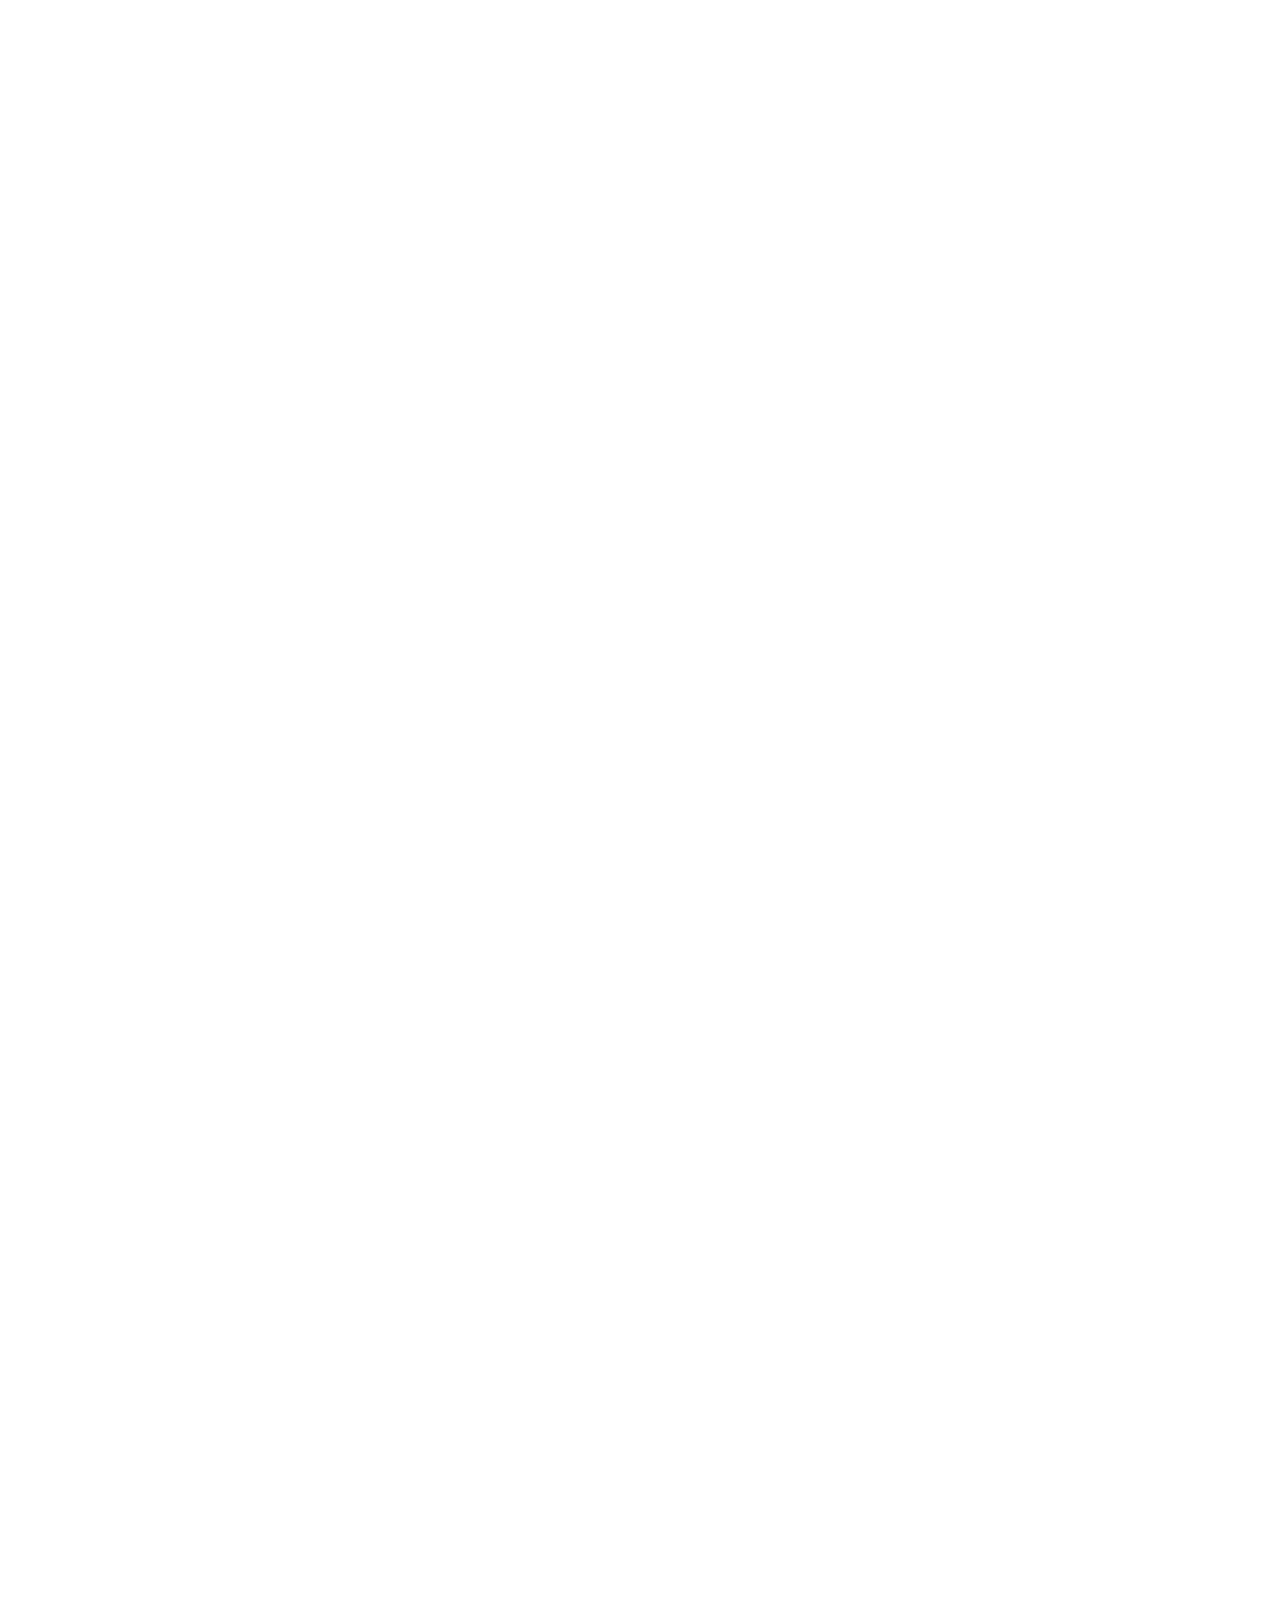
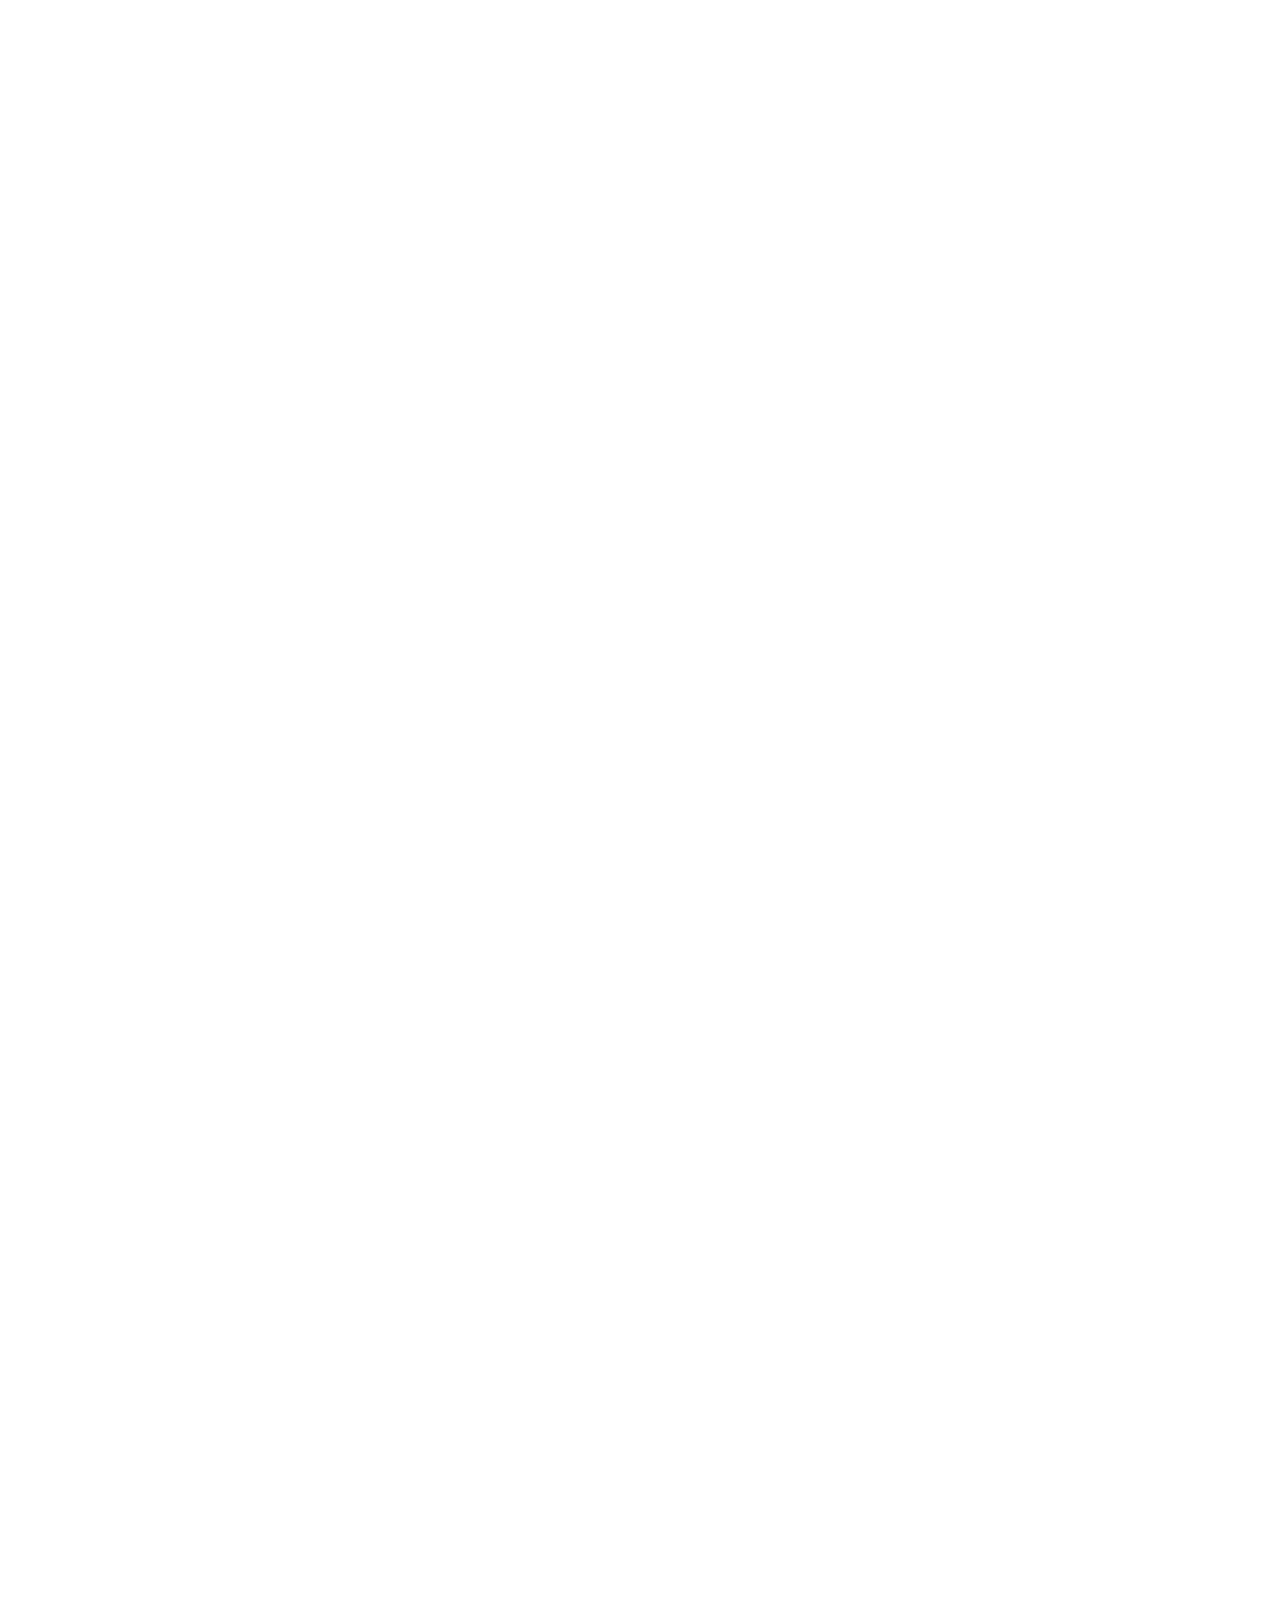
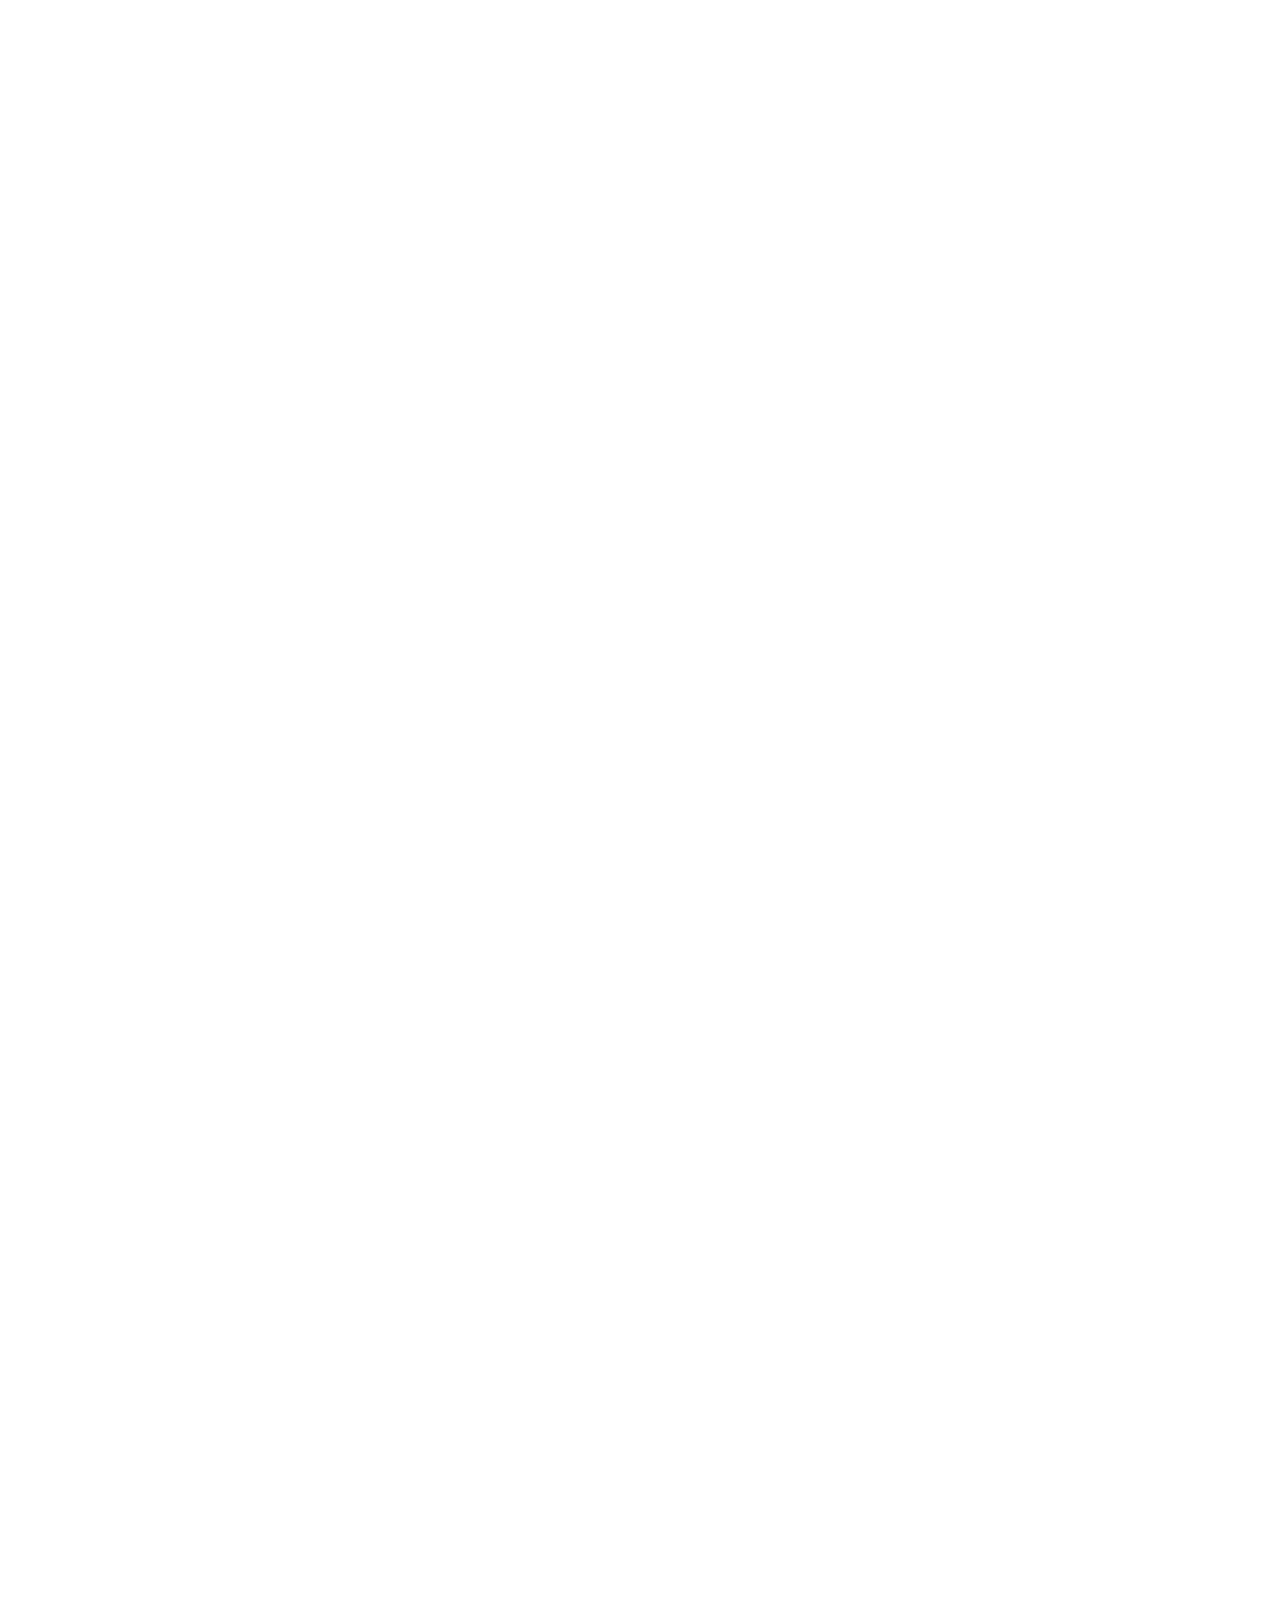
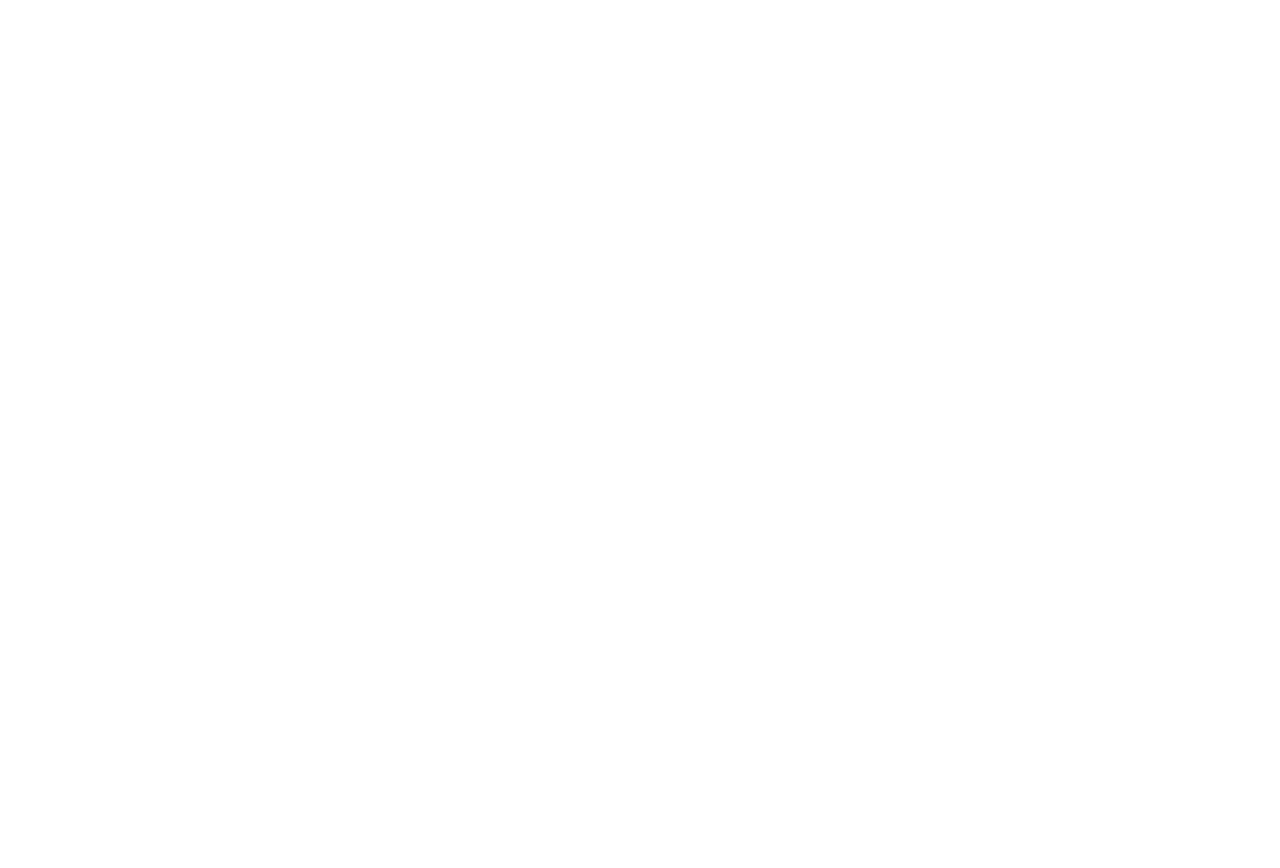
==== commit 89cada94: "another commit" ====
--- a/index.html
+++ b/index.html
@@ -14,7 +14,9 @@
     <!-- Google Web Fonts -->
     <link rel="preconnect" href="https://fonts.googleapis.com">
     <link rel="preconnect" href="https://fonts.gstatic.com" crossorigin>
-    <link href="https://fonts.googleapis.com/css2?family=Heebo:wght@400;500;600&family=Nunito:wght@600;700;800&display=swap" rel="stylesheet">
+    <link
+        href="https://fonts.googleapis.com/css2?family=Heebo:wght@400;500;600&family=Nunito:wght@600;700;800&display=swap"
+        rel="stylesheet">
 
     <!-- Icon Font Stylesheet -->
     <link href="https://cdnjs.cloudflare.com/ajax/libs/font-awesome/5.10.0/css/all.min.css" rel="stylesheet">
@@ -34,7 +36,8 @@
 
 <body>
     <!-- Spinner Start -->
-    <div id="spinner" class="show bg-white position-fixed translate-middle w-100 vh-100 top-50 start-50 d-flex align-items-center justify-content-center">
+    <div id="spinner"
+        class="show bg-white position-fixed translate-middle w-100 vh-100 top-50 start-50 d-flex align-items-center justify-content-center">
         <div class="spinner-border text-primary" style="width: 3rem; height: 3rem;" role="status">
             <span class="sr-only">Loading...</span>
         </div>
@@ -47,19 +50,26 @@
         <div class="row gx-0">
             <div class="col-lg-8 text-center text-lg-start mb-2 mb-lg-0">
                 <div class="d-inline-flex align-items-center" style="height: 45px;">
-                    <small class="me-3 text-light"><i class="fa fa-map-marker-alt me-2"></i>Room No. 1 - Friends Villa Mall,
+                    <small class="me-3 text-light"><i class="fa fa-map-marker-alt me-2"></i>Room No. 1 - Friends Villa
+                        Mall,
                         Seeta, Namilyango Road,kampala, Uganda</small>
                     <small class="me-3 text-light"><i class="fa fa-phone-alt me-2"></i>+256 756740929</small>
-                    <small class="text-light"><i class="fa fa-envelope-open me-2"></i>info@njpstoursandtravels.com</small>
+                    <small class="text-light"><i
+                            class="fa fa-envelope-open me-2"></i>info@njpstoursandtravels.com</small>
                 </div>
             </div>
             <div class="col-lg-4 text-center text-lg-end">
                 <div class="d-inline-flex align-items-center" style="height: 45px;">
-                    <a class="btn btn-sm btn-outline-light btn-sm-square rounded-circle me-2" href=""><i class="fab fa-twitter fw-normal"></i></a>
-                    <a class="btn btn-sm btn-outline-light btn-sm-square rounded-circle me-2" href=""><i class="fab fa-facebook-f fw-normal"></i></a>
-                    <a class="btn btn-sm btn-outline-light btn-sm-square rounded-circle me-2" href=""><i class="fab fa-linkedin-in fw-normal"></i></a>
-                    <a class="btn btn-sm btn-outline-light btn-sm-square rounded-circle me-2" href=""><i class="fab fa-instagram fw-normal"></i></a>
-                    <a class="btn btn-sm btn-outline-light btn-sm-square rounded-circle" href=""><i class="fab fa-youtube fw-normal"></i></a>
+                    <a class="btn btn-sm btn-outline-light btn-sm-square rounded-circle me-2" href=""><i
+                            class="fab fa-twitter fw-normal"></i></a>
+                    <a class="btn btn-sm btn-outline-light btn-sm-square rounded-circle me-2" href=""><i
+                            class="fab fa-facebook-f fw-normal"></i></a>
+                    <a class="btn btn-sm btn-outline-light btn-sm-square rounded-circle me-2" href=""><i
+                            class="fab fa-linkedin-in fw-normal"></i></a>
+                    <a class="btn btn-sm btn-outline-light btn-sm-square rounded-circle me-2" href=""><i
+                            class="fab fa-instagram fw-normal"></i></a>
+                    <a class="btn btn-sm btn-outline-light btn-sm-square rounded-circle" href=""><i
+                            class="fab fa-youtube fw-normal"></i></a>
                 </div>
             </div>
         </div>
@@ -83,19 +93,90 @@
                     <a href="about.html" class="nav-item nav-link">About</a>
                     <a href="service.html" class="nav-item nav-link">Services</a>
                     <a href="package.html" class="nav-item nav-link">Packages</a>
-                    <!--<div class="nav-item dropdown">
+                    <div class="nav-item dropdown">
                         <a href="#" class="nav-link dropdown-toggle" data-bs-toggle="dropdown">Pages</a>
                         <div class="dropdown-menu m-0">
-                            <a href="destination.html" class="dropdown-item">Destination</a>
+                            <a href="Gallery.html" class="dropdown-item">Gallery</a>
                             <a href="booking.html" class="dropdown-item">Booking</a>
-                            <a href="team.html" class="dropdown-item">Travel Guides</a>
+                            <!--<a href="team.html" class="dropdown-item">Travel Guides</a>
                             <a href="testimonial.html" class="dropdown-item">Testimonial</a>
-                            <a href="404.html" class="dropdown-item">404 Page</a>
-                        </div>
-                    </div>-->
+                            <a href="404.html" class="dropdown-item">404 Page</a> -->
+                        </div>
+                    </div>
                     <a href="contact.html" class="nav-item nav-link">Contact</a>
                 </div>
-                <a href="" class="btn btn-primary rounded-pill py-2 px-4">Register</a>
+                <div class="btn btn-primary rounded-pill py-2 px-4" onclick="openForm()">Register</div>
+                <section id="myForm" class="vh-100 bg-image"
+                    style="background-image: url('https://mdbcdn.b-cdn.net/img/Photos/new-templates/search-box/img4.webp');">
+                    <div class="mask d-flex align-items-center h-100 gradient-custom-3">
+                        <div class="container h-100">
+                            <div class="row d-flex justify-content-center align-items-center h-100">
+                                <div class="col-12 col-md-9 col-lg-7 col-xl-6">
+                                    <div class="card" style="border-radius: 15px;">
+                                        <div class="card-body p-5">
+                                            <h6 class="text-uppercase text-center mb-5">Create an account</h6>
+
+                                            <form>
+
+                                                <div class="form-outline mb-4">
+                                                    <input type="text" id="form3Example1cg"
+                                                        class="form-control form-control-lg" />
+                                                    <label class="form-label" for="form3Example1cg">Your Name</label>
+                                                </div>
+
+                                                <div class="form-outline mb-4">
+                                                    <input type="email" id="form3Example3cg"
+                                                        class="form-control form-control-lg" />
+                                                    <label class="form-label" for="form3Example3cg">Your Email</label>
+                                                </div>
+
+                                                <div class="form-outline mb-4">
+                                                    <input type="password" id="form3Example4cg"
+                                                        class="form-control form-control-lg" />
+                                                    <label class="form-label" for="form3Example4cg">Password</label>
+                                                </div>
+
+                                                <div class="form-outline mb-4">
+                                                    <input type="password" id="form3Example4cdg"
+                                                        class="form-control form-control-lg" />
+                                                    <label class="form-label" for="form3Example4cdg">Repeat your
+                                                        password</label>
+                                                </div>
+
+                                                <div class="form-check d-flex justify-content-center mb-5">
+                                                    <input class="form-check-input me-2" type="checkbox" value=""
+                                                        id="form2Example3cg" />
+                                                    <label class="form-check-label" for="form2Example3g">
+                                                        I agree all statements in <a href="#!"
+                                                            class="text-body"><u>Terms of service</u></a>
+                                                    </label>
+                                                </div>
+
+                                                <div class="d-flex justify-content-center">
+                                                    <button type="button"
+                                                        class="btn btn-success btn-block btn-lg gradient-custom-4 text-body">Register</button>
+                                                </div>
+                                                
+                                                <p class="text-center text-muted mt-5 mb-0">Have already an account? <a
+                                                        href="#!" class="fw-bold text-body"><u>Login here</u></a></p>
+
+                                                        <p>
+                                                            <div id="Close" class="d-flex justify-content-center">
+                                                            <button type="button"
+                                                                class="btn btn-success btn-block btn-lg gradient-custom-5 text-body" onclick="closeForm()">close</button>
+                                                            </div>
+                                                        </p>
+                                                        
+
+                                            </form>
+
+                                        </div>
+                                    </div>
+                                </div>
+                            </div>
+                        </div>
+                    </div>
+                </section>
             </div>
         </nav>
 
@@ -123,7 +204,8 @@
             <div class="row g-5">
                 <div class="col-lg-6 wow fadeInUp" data-wow-delay="0.1s" style="min-height: 400px;">
                     <div class="position-relative h-100">
-                        <img class="img-fluid position-absolute w-100 h-100" src="img/LATEST/elephants family.JPG" alt="" style="object-fit: cover;">
+                        <img class="img-fluid position-absolute w-100 h-100" src="img/LATEST/elephants family.JPG"
+                            alt="" style="object-fit: cover;">
                     </div>
                 </div>
                 <div class="col-lg-6 wow fadeInUp" data-wow-delay="0.3s">
@@ -136,17 +218,20 @@
                         Ethiopia, Malawi, Mozambique, Tanzania, Burundi, Rwanda, Zambia
                         and DRC, but currently operating in Uganda, Tanzania, Rwanda and
                         Kenya so far</p>
-                    <p class="mb-4">NJPS is fully registered within Uganda. We’re a dependable East African 
-                        Safari & Tour Operator Company 
-                        with extensive experience of several years in the  tourism industry. We handle and execute tours plus safaris in Uganda and 
+                    <p class="mb-4">NJPS is fully registered within Uganda. We’re a dependable East African
+                        Safari & Tour Operator Company
+                        with extensive experience of several years in the tourism industry. We handle and execute tours
+                        plus safaris in Uganda and
                         the neighbouring countries including Tanzania,
-                         Rwanda and Kenya. We operate with full permission of the Ministry</p>
+                        Rwanda and Kenya. We operate with full permission of the Ministry</p>
                     <div class="row gy-2 gx-4 mb-4">
                         <div class="col-sm-6">
-                            <p class="mb-0"><i class="fa fa-arrow-right text-primary me-2"></i>First Class Flights & airport services</p>
+                            <p class="mb-0"><i class="fa fa-arrow-right text-primary me-2"></i>First Class Flights &
+                                airport services</p>
                         </div>
                         <div class="col-sm-6">
-                            <p class="mb-0"><i class="fa fa-arrow-right text-primary me-2"></i>Cruisee, Safaris and Tours</p>
+                            <p class="mb-0"><i class="fa fa-arrow-right text-primary me-2"></i>Cruisee, Safaris and
+                                Tours</p>
                         </div>
                         <div class="col-sm-6">
                             <p class="mb-0"><i class="fa fa-arrow-right text-primary me-2"></i>Honey moon packages</p>
@@ -155,18 +240,21 @@
                             <p class="mb-0"><i class="fa fa-arrow-right text-primary me-2"></i>5 Star Accommodations</p>
                         </div>
                         <div class="col-sm-6">
-                            <p class="mb-0"><i class="fa fa-arrow-right text-primary me-2"></i>Latest Model Tour & Travel Vehicles</p>
+                            <p class="mb-0"><i class="fa fa-arrow-right text-primary me-2"></i>Latest Model Tour &
+                                Travel Vehicles</p>
                         </div>
                         <div class="col-sm-6">
-                            <p class="mb-0"><i class="fa fa-arrow-right text-primary me-2"></i>150 Premium City Tours</p>
+                            <p class="mb-0"><i class="fa fa-arrow-right text-primary me-2"></i>150 Premium City Tours
+                            </p>
                         </div>
                         <div class="col-sm-6">
                             <p class="mb-0"><i class="fa fa-arrow-right text-primary me-2"></i>24/7 Service</p>
-                            
+
                         </div>
                         <div class="col-sm-6">
-                            <p class="mb-0"><i class="fa fa-arrow-right text-primary me-2"></i>Sports and recreation/Team building services </p>
-                            
+                            <p class="mb-0"><i class="fa fa-arrow-right text-primary me-2"></i>Sports and
+                                recreation/Team building services </p>
+
                         </div>
                     </div>
                     <a class="btn btn-primary py-3 px-5 mt-2" href="contact.html">Contact Us</a>
@@ -190,12 +278,16 @@
                         <div class="p-4">
                             <i class="fa fa-3x fa-globe text-primary mb-4"></i>
                             <h5>WorldWide Tours</h5>
-                            <p>Worldwide tours provided by NJSP tour and travel company encompass meticulously planned itineraries 
-                                that enable clients to explore diverse destinations around East Africa. 
-                                NJPS tours and travels offer a hassle-free and immersive travel experience, often including guided sightseeing, transportation, and accommodations. 
-                                Travelers can choose from a range of tour packages, such as cultural excursions, adventure trips, beach getaways, or even customized journeys
-                                 tailored to their specific interests. 
-                            NJPS ensures that every aspect of the tour is well-organized to create unforgettable travel memories.</p>
+                            <p>Worldwide tours provided by NJSP tour and travel company encompass meticulously planned
+                                itineraries
+                                that enable clients to explore diverse destinations around East Africa.
+                                NJPS tours and travels offer a hassle-free and immersive travel experience, often
+                                including guided sightseeing, transportation, and accommodations.
+                                Travelers can choose from a range of tour packages, such as cultural excursions,
+                                adventure trips, beach getaways, or even customized journeys
+                                tailored to their specific interests.
+                                NJPS ensures that every aspect of the tour is well-organized to create unforgettable
+                                travel memories.</p>
                         </div>
                     </div>
                 </div>
@@ -204,12 +296,16 @@
                         <div class="p-4">
                             <i class="fa fa-3x fa-hotel text-primary mb-4"></i>
                             <h5>Hotel Reservation</h5>
-                            <p>Hotel reservation services offered by NJPS tour and travel company involve securing 
-                                accommodations for travelers at various destinations. These services ensure that clients have a 
+                            <p>Hotel reservation services offered by NJPS tour and travel company involve securing
+                                accommodations for travelers at various destinations. These services ensure that clients
+                                have a
                                 comfortable and convenient place to stay during their travels.
-                                NJPS typically maintains partnerships with a wide range of hotels worldwide, allowing travelers to choose 
-                                from a variety of options that suit their preferences and budget. Whether it's a luxury resort, a boutique hotel, or a budget-friendly inn, 
-                            NJPS will assist in booking the ideal accommodation for a memorable travel experience.</p>
+                                NJPS typically maintains partnerships with a wide range of hotels worldwide, allowing
+                                travelers to choose
+                                from a variety of options that suit their preferences and budget. Whether it's a luxury
+                                resort, a boutique hotel, or a budget-friendly inn,
+                                NJPS will assist in booking the ideal accommodation for a memorable travel experience.
+                            </p>
                         </div>
                     </div>
                 </div>
@@ -219,10 +315,12 @@
                             <i class="fa fa-3x fa-user text-primary mb-4"></i>
                             <h5>Travel Guides</h5>
                             <p>Travel guides are invaluable resources provided by NJPS tour and travel company to assist
-                                 clients in navigating unfamiliar destinations. 
-                                 These guides offer comprehensive information about the places clients are visiting, 
-                                 including historical and cultural insights, local attractions, dining recommendations, and practical travel tips. 
-                                 Whether in print or digital format, these guides enhance the travel experience by providing valuable insights and enhancing travelers' 
+                                clients in navigating unfamiliar destinations.
+                                These guides offer comprehensive information about the places clients are visiting,
+                                including historical and cultural insights, local attractions, dining recommendations,
+                                and practical travel tips.
+                                Whether in print or digital format, these guides enhance the travel experience by
+                                providing valuable insights and enhancing travelers'
                                 understanding of the destinations they explore</p>
                         </div>
                     </div>
@@ -232,14 +330,20 @@
                         <div class="p-4">
                             <i class="fa fa-3x fa-cog text-primary mb-4"></i>
                             <h5>Event Management</h5>
-                            <p>Event management services offered by NJPS tour and travel company cater to clients seeking to 
-                                host special events or celebrations in unique and exotic locations. These services include planning and 
-                                organizing events such as destination weddings, corporate retreats, team building, incentive trips, and other memorable gatherings. The company coordinates every aspect of the event, from selecting the venue and managing logistics to arranging entertainment and catering, 
-                                ensuring that clients can focus on enjoying their special occasion without the stress of event planning.</p>
-                        </div>
-                    </div>
-                </div>
-               <!--- <div class="col-lg-3 col-sm-6 wow fadeInUp" data-wow-delay="0.1s">
+                            <p>Event management services offered by NJPS tour and travel company cater to clients
+                                seeking to
+                                host special events or celebrations in unique and exotic locations. These services
+                                include planning and
+                                organizing events such as destination weddings, corporate retreats, team building,
+                                incentive trips, and other memorable gatherings. The company coordinates every aspect of
+                                the event, from selecting the venue and managing logistics to arranging entertainment
+                                and catering,
+                                ensuring that clients can focus on enjoying their special occasion without the stress of
+                                event planning.</p>
+                        </div>
+                    </div>
+                </div>
+                <!--- <div class="col-lg-3 col-sm-6 wow fadeInUp" data-wow-delay="0.1s">
                     <div class="service-item rounded pt-3">
                         <div class="p-4">
                             <i class="fa fa-3x fa-globe text-primary mb-4"></i>
@@ -278,405 +382,544 @@
             </div>
         </div>
     </div> -->
-    <!-- Service End -->
-
-
-    <!-- Destination Start -->
-    <div class="container-xxl py-5 destination">
-        <div class="container">
-            <div class="text-center wow fadeInUp" data-wow-delay="0.1s">
-                <h6 class="section-title bg-white text-center text-primary px-3">Destination</h6>
-                <h1 class="mb-5">Popular Destination</h1>
-            </div>
-            <div class="row g-3">
-                <div class="col-lg-7 col-md-6">
-                    <div class="row g-3">
-                        <div class="col-lg-12 col-md-12 wow zoomIn" data-wow-delay="0.1s">
-                            <a class="position-relative d-block overflow-hidden" href="">
-                                <img class="img-fluid" src="img/LATEST/Two girafes.jpg" alt="">
-                                <div class="bg-white text-danger fw-bold position-absolute top-0 start-0 m-3 py-1 px-2">30% OFF</div>
-                                <div class="bg-white text-primary fw-bold position-absolute bottom-0 end-0 m-3 py-1 px-2">Murchison</div>
-                            </a>
-                        </div>
-                        <div class="col-lg-6 col-md-12 wow zoomIn" data-wow-delay="0.3s">
-                            <a class="position-relative d-block overflow-hidden" href="">
-                                <img class="img-fluid" src="img/hippos.png" alt="">
-                                <div class="bg-white text-danger fw-bold position-absolute top-0 start-0 m-3 py-1 px-2">25% OFF</div>
-                                <div class="bg-white text-primary fw-bold position-absolute bottom-0 end-0 m-3 py-1 px-2">Kazinga Channel</div>
-                            </a>
-                        </div>
-                        <div class="col-lg-6 col-md-12 wow zoomIn" data-wow-delay="0.5s">
-                            <a class="position-relative d-block overflow-hidden" href="">
-                                <img class="img-fluid" src="img/LATEST/Margherita.jpg" alt="">
-                                <div class="bg-white text-danger fw-bold position-absolute top-0 start-0 m-3 py-1 px-2">35% OFF</div>
-                                <div class="bg-white text-primary fw-bold position-absolute bottom-0 end-0 m-3 py-1 px-2">Rwenzori</div>
-                            </a>
-                        </div>
-                    </div>
-                </div>
-                <div class="col-lg-5 col-md-6 wow zoomIn" data-wow-delay="0.7s" style="min-height: 350px;">
-                    <a class="position-relative d-block h-100 overflow-hidden" href="">
-                        <img class="img-fluid position-absolute w-100 h-100" src="img/Gorrila.png" alt="" style="object-fit: cover;">
-                        <div class="bg-white text-danger fw-bold position-absolute top-0 start-0 m-3 py-1 px-2">20% OFF</div>
-                        <div class="bg-white text-primary fw-bold position-absolute bottom-0 end-0 m-3 py-1 px-2">Mgahinga</div>
-                    </a>
-                </div>
-            </div>
-        </div>
-    </div>
-    <!-- Destination Start -->
-
-
-    <!-- Package Start -->
-    <div class="container-xxl py-5">
-        <div class="container">
-            <div class="text-center wow fadeInUp" data-wow-delay="0.1s">
-                <h6 class="section-title bg-white text-center text-primary px-3">Packages</h6>
-                <h1 class="mb-5">Awesome Packages at NJPS</h1>
-            </div>
-            <div class="row g-4 justify-content-center">
-                <div class="col-lg-4 col-md-6 wow fadeInUp" data-wow-delay="0.1s">
-                    <div class="package-item">
-                        <div class="overflow-hidden">
-                            <img class="img-fluid" src="img/BRIGDE.png" alt="">
-                        </div>
-                        <div class="d-flex border-bottom">
-                            <small class="flex-fill text-center border-end py-2"><i class="fa fa-map-marker-alt text-primary me-2"></i>Jinja</small>
-                            <small class="flex-fill text-center border-end py-2"><i class="fa fa-calendar-alt text-primary me-2"></i>3 days</small>
-                            <small class="flex-fill text-center py-2"><i class="fa fa-user text-primary me-2"></i>1 Person</small>
-                        </div>
-                        <div class="text-center p-4">
-                            <h6 class="mb-0">Source of Nile</h6>
-                            <h6 class="mb-0">Mabira Forests</h6>
-                            <div class="mb-3">
-                                <small class="fa fa-star text-primary"></small>
-                                <small class="fa fa-star text-primary"></small>
-                                <small class="fa fa-star text-primary"></small>
-                                <small class="fa fa-star text-primary"></small>
-                                <small class="fa fa-star text-primary"></small>
-                            </div>
-                            <p>Jinja, Uganda, boasts two major tourist attractions: the Source of the Nile
-                                 and Mabira Forest. The Source of the Nile marks the beginning of the world's 
-                                 longest river and offers activities like boat cruises and kayaking. Mabira Forest, 
-                                 a tropical rainforest nearby, features diverse plant and animal species,
-                                  with opportunities for nature walks and zip-lining. Both destinations provide visitors with a chance 
-                                to explore Uganda's natural beauty and biodiversity.</p>
-                            <div class="col-sm-6">
-                                <p class="mb-0"><i class="fa fa-arrow-right text-primary me-2"></i>First Class Flights & airport services</p>
-                            </div>
-                            <div class="col-sm-6">
-                                <p class="mb-0"><i class="fa fa-arrow-right text-primary me-2"></i>Cruisee, Safaris and Tours</p>
-                            </div>
-                            <div class="d-flex justify-content-center mb-2">
-                                <a href="#" class="btn btn-sm btn-primary px-3 border-end" style="border-radius: 30px 0 0 30px;">Read More</a>
-                                <a href="booking.html" class="btn btn-sm btn-primary px-3" style="border-radius: 0 30px 30px 0;">Book Now</a>
-                            </div>
-                        </div>
-                    </div>
-                </div>
-                <div class="col-lg-4 col-md-6 wow fadeInUp" data-wow-delay="0.3s">
-                    <div class="package-item">
-                        <div class="overflow-hidden">
-                            <img class="img-fluid" src="img/Murchison_Falls_Giraffe.JPG" alt="">
-                        </div>
-                        <div class="d-flex border-bottom">
-                            <small class="flex-fill text-center border-end py-2"><i class="fa fa-map-marker-alt text-primary me-2"></i>Murchison</small>
-                            <small class="flex-fill text-center border-end py-2"><i class="fa fa-calendar-alt text-primary me-2"></i>3 days</small>
-                            <small class="flex-fill text-center py-2"><i class="fa fa-user text-primary me-2"></i>1 Person</small>
-                        </div>
-                        <div class="text-center p-4">
-                            <h6 class="mb-0">Murchison Falls</h6>
-                            <h6 class="mb-0">Nile River Cruises</h6>
-                            <h6 class="mb-0">Budongo Forest Reserve</h6>
-                            <div class="mb-3">
-                                <small class="fa fa-star text-primary"></small>
-                                <small class="fa fa-star text-primary"></small>
-                                <small class="fa fa-star text-primary"></small>
-                                <small class="fa fa-star text-primary"></small>
-                                <small class="fa fa-star text-primary"></small>
-                            </div>
-                            <p>Murchison Falls National Park in Uganda offers a diverse range 
-                                of attractions for visitors. Highlights include the majestic Murchison Falls, 
-                                wildlife safaris with sightings of elephants, lions, and giraffes, boat cruises along 
-                                the Nile River, chimpanzee tracking in Budongo Forest Reserve, hot air balloon safaris, 
-                                and exceptional birdwatching opportunities. These experiences make Murchison Falls
-                                 National Park a must-visit destination for nature enthusiasts and wildlife lovers.</p>
-                            <div class="col-sm-6">
-                                <p class="mb-0"><i class="fa fa-arrow-right text-primary me-2"></i>First Class Flights & airport services</p>
-                            </div>
-                            <div class="col-sm-6">
-                                <p class="mb-0"><i class="fa fa-arrow-right text-primary me-2"></i>Cruisee, Safaris and Tours</p>
-                            </div>
-                            <div class="d-flex justify-content-center mb-2">
-                                <a href="#" class="btn btn-sm btn-primary px-3 border-end" style="border-radius: 30px 0 0 30px;">Read More</a>
-                                <a href="#" class="btn btn-sm btn-primary px-3" style="border-radius: 0 30px 30px 0;">Book Now</a>
-                            </div>
-                        </div>
-                    </div>
-                </div>
-                <div class="col-lg-4 col-md-6 wow fadeInUp" data-wow-delay="0.5s">
-                    <div class="package-item">
-                        <div class="overflow-hidden">
-                            <img class="img-fluid" src="img/chimpanzee-kibale.jpg" alt="">
-                        </div>
-                        <div class="d-flex border-bottom">
-                            <small class="flex-fill text-center border-end py-2"><i class="fa fa-map-marker-alt text-primary me-2"></i>Kibale Forest National park</small>
-                            <small class="flex-fill text-center border-end py-2"><i class="fa fa-calendar-alt text-primary me-2"></i>3 days</small>
-                            <small class="flex-fill text-center py-2"><i class="fa fa-user text-primary me-2"></i>1 Person</small>
-                        </div>
-                        <div class="text-center p-4">
-                            <h6 class="mb-0">Chimpanzee Tracking</h6>
-                            <h6 class="mb-0">Birdwatching</h6>
-                            
-                            <div class="mb-3">
-                                <small class="fa fa-star text-primary"></small>
-                                <small class="fa fa-star text-primary"></small>
-                                <small class="fa fa-star text-primary"></small>
-                                <small class="fa fa-star text-primary"></small>
-                                <small class="fa fa-star text-primary"></small>
-                            </div>
-                            <p>Kibale National Park in Africa boasts the highest primate diversity with 13 species, including over 1450 chimpanzees, making it a prime destination for Chimpanzee Tracking Tours. Other primates include L’Hoest’s monkeys, red colobus monkeys, black & white colobus, red-tailed monkeys, blue monkeys, olive baboons, grey-cheeked mangabeys, bush babies, and pottos. While other wildlife like buffaloes, leopards, bush pigs, elephants, and duikers are present, they are less frequently spotted.</p>
-                            <div class="col-sm-6">
-                                <p class="mb-0"><i class="fa fa-arrow-right text-primary me-2"></i>Chimpanzee Tracking</p>
-                            </div>
-                            <div class="col-sm-6">
-                                <p class="mb-0"><i class="fa fa-arrow-right text-primary me-2"></i>Birding In Kibale</p>
-                            </div>
-                            <div class="col-sm-6">
-                                <p class="mb-0"><i class="fa fa-arrow-right text-primary me-2"></i>Bigodi Wetland Sanctuary</p>
-                            </div>
-                            <div class="d-flex justify-content-center mb-2">
-                                <a href="#" class="btn btn-sm btn-primary px-3 border-end" style="border-radius: 30px 0 0 30px;">Read More</a>
-                                <a href="booking.html" class="btn btn-sm btn-primary px-3" style="border-radius: 0 30px 30px 0;">Book Now</a>
-                            </div>
-                        </div>
-                    </div>
-                </div>
-                <div class="col-lg-4 col-md-6 wow fadeInUp" data-wow-delay="0.5s">
-                    <div class="package-item">
-                        <div class="overflow-hidden">
-                            <img class="img-fluid" src="img/elephants.png" alt="">
-                        </div>
-                        <div class="d-flex border-bottom">
-                            <small class="flex-fill text-center border-end py-2"><i class="fa fa-map-marker-alt text-primary me-2"></i>Lake Mburo N.P</small>
-                            <small class="flex-fill text-center border-end py-2"><i class="fa fa-calendar-alt text-primary me-2"></i>3 days</small>
-                            <small class="flex-fill text-center py-2"><i class="fa fa-user text-primary me-2"></i>1 Person</small>
-                        </div>
-                        <div class="text-center p-4">
-                            <h6 class="mb-0">Lake Mburo Wildlife Safaris</h6>
-                            <h6 class="mb-0">Horseback Riding</h6>
-                            <h6 class="mb-0">Nature Walks and Hiking</h6>
-                            <div class="mb-3">
-                                <small class="fa fa-star text-primary"></small>
-                                <small class="fa fa-star text-primary"></small>
-                                <small class="fa fa-star text-primary"></small>
-                                <small class="fa fa-star text-primary"></small>
-                                <small class="fa fa-star text-primary"></small>
-                            </div>
-                            <p>Lake Mburo National Park in Uganda offers diverse attractions and activities for visitors. These include wildlife safaris featuring zebras, impalas, buffaloes, hippos, and crocodiles, as well as over 300 bird species. Boat safaris on Lake Mburo offer encounters with hippos and birds. Nature walks, hiking trails, and horseback riding provide opportunities to explore the park's ecosystems. Birdwatching is exceptional, and cultural encounters with the Bahima people offer insights into local traditions. Lake Mburo National Park promises
-                                 a rich and immersive safari experience amidst Uganda's scenic landscapes and wildlife.</p>
-                            <div class="col-sm-6">
-                                <p class="mb-0"><i class="fa fa-arrow-right text-primary me-2"></i>First Class Flights & airport services</p>
-                            </div>
-                            <div class="col-sm-6">
-                                <p class="mb-0"><i class="fa fa-arrow-right text-primary me-2"></i>Cruisee, Safaris and Tours</p>
-                            </div>
-                            <div class="d-flex justify-content-center mb-2">
-                                <a href="#" class="btn btn-sm btn-primary px-3 border-end" style="border-radius: 30px 0 0 30px;">Read More</a>
-                                <a href="booking.html" class="btn btn-sm btn-primary px-3" style="border-radius: 0 30px 30px 0;">Book Now</a>
-                            </div>
-                        </div>
-                    </div>
-                </div>
-                <div class="col-lg-4 col-md-6 wow fadeInUp" data-wow-delay="0.5s">
-                    <div class="package-item">
-                        <div class="overflow-hidden">
-                            <img class="img-fluid" src="img/package-3.jpg" alt="">
-                        </div>
-                        <div class="d-flex border-bottom">
-                            <small class="flex-fill text-center border-end py-2"><i class="fa fa-map-marker-alt text-primary me-2"></i>River Nille</small>
-                            <small class="flex-fill text-center border-end py-2"><i class="fa fa-calendar-alt text-primary me-2"></i>3 days</small>
-                            <small class="flex-fill text-center py-2"><i class="fa fa-user text-primary me-2"></i>2 Person</small>
-                        </div>
-                        <div class="text-center p-4">
-                            <h6 class="mb-0">Bujagali Falls</h6>
-                            <h6 class="mb-0">White-Water Rafting</h6>
-                            
-                            <div class="mb-3">
-                                <small class="fa fa-star text-primary"></small>
-                                <small class="fa fa-star text-primary"></small>
-                                <small class="fa fa-star text-primary"></small>
-                                <small class="fa fa-star text-primary"></small>
-                                <small class="fa fa-star text-primary"></small>
-                            </div>
-                            <p>In Uganda, the Nile River offers a variety of tourist attractions and activities.
-                                 The Source of the Nile in Jinja is a significant highlight, with opportunities for boat trips,
-                                  kayaking, and bungee jumping. Jinja is also renowned for white-water rafting experiences. 
-                                  Bujagali Falls, downstream from Jinja, offers scenic spots for relaxation and cultural experiences. 
-                                  Boat cruises along the Nile provide tranquil wildlife viewing opportunities, including birdwatching and sightings of hippos and crocodiles. Fishing excursions for Nile perch and tilapia are popular, and the river's wetlands support diverse birdlife. These attractions make the Nile River
-                                 in Uganda a captivating destination for adventure and nature enthusiasts alike.</p>
-                            <div class="col-sm-6">
-                                <p class="mb-0"><i class="fa fa-arrow-right text-primary me-2"></i>Duration: 15 km, 4 - 5 hours on the river
- 
-                                </p>
-                            </div>
-                            <div class="col-sm-6">
-                                <p class="mb-0"><i class="fa fa-arrow-right text-primary me-2"></i>Highlights: Raft all the major rapids of the Nile
-                                    
-                                </p>
-                            </div>
-                            <div class="col-sm-6">
-                                <p class="mb-0"><i class="fa fa-arrow-right text-primary me-2"></i>Gungee jumping</p>
-                            </div>
-                        
-                            <div class="d-flex justify-content-center mb-2">
-                                <a href="#" class="btn btn-sm btn-primary px-3 border-end" style="border-radius: 30px 0 0 30px;">Read More</a>
-                                <a href="booking.html" class="btn btn-sm btn-primary px-3" style="border-radius: 0 30px 30px 0;">Book Now</a>
-                            </div>
-                        </div>
-                    </div>
-                </div>
-                <div class="col-lg-4 col-md-6 wow fadeInUp" data-wow-delay="0.5s">
-                    <div class="package-item">
-                        <div class="overflow-hidden">
-                            <img class="img-fluid" src="img/LATEST/bwindi_baby_gorrilla.jpg" alt="">
-                        </div>
-                        <div class="d-flex border-bottom">
-                            <small class="flex-fill text-center border-end py-2"><i class="fa fa-map-marker-alt text-primary me-2"></i>Bwindi</small>
-                            <small class="flex-fill text-center border-end py-2"><i class="fa fa-calendar-alt text-primary me-2"></i>3 days</small>
-                            <small class="flex-fill text-center py-2"><i class="fa fa-user text-primary me-2"></i>1 Person</small>
-                        </div>
-                        <div class="text-center p-4">
-                            <h6 class="mb-0">Batwa Cultural Experience</h6>
-                            <h6 class="mb-0">Mountain Gorilla Trekking</h6>
-                            
-                            <div class="mb-3">
-                                <small class="fa fa-star text-primary"></small>
-                                <small class="fa fa-star text-primary"></small>
-                                <small class="fa fa-star text-primary"></small>
-                                <small class="fa fa-star text-primary"></small>
-                                <small class="fa fa-star text-primary"></small>
-                            </div>
-                            <p> Bwindi Impenetrable National Park in southwestern Uganda is renowned for its biodiversity and 
-                                mountain gorilla population. Key attractions include mountain gorilla trekking, 
-                                birdwatching with over 350 species, and nature walks through diverse ecosystems. 
-                                Cultural experiences with the Batwa pygmies and community visits offer insights into local traditions. 
-                                The park also provides opportunities for nature photography amidst its lush landscapes. Bwindi Impenetrable National Park offers a unique and 
-                                unforgettable experience for nature enthusiasts and cultural explorers alike.</p>
-                            <div class="col-sm-6">
-                                <p class="mb-0"><i class="fa fa-arrow-right text-primary me-2"></i>gorilla trekking </p>
-                            </div>
-                            <div class="col-sm-6">
-                                <p class="mb-0"><i class="fa fa-arrow-right text-primary me-2"></i>Cruisee, Safaris and Tours</p>
-                            </div>
-                            <div class="d-flex justify-content-center mb-2">
-                                <a href="#" class="btn btn-sm btn-primary px-3 border-end" style="border-radius: 30px 0 0 30px;">Read More</a>
-                                <a href="#" class="btn btn-sm btn-primary px-3" style="border-radius: 0 30px 30px 0;">Book Now</a>
-                            </div>
-                        </div>
-                    </div>
-                </div>
-            </div>
-        </div>
-    </div>
-    <!-- Package End -->
-
-
-    <!-- Booking Start -->
-    <div class="container-xxl py-5 wow fadeInUp" data-wow-delay="0.1s">
-        <div class="container">
-            <div class="booking p-5">
-                <div class="row g-5 align-items-center">
-                    <div class="col-md-6 text-white">
-                        <h6 class="text-white text-uppercase">Booking with us</h6>
-                        <h1 class="text-white mb-4">Online Booking</h1>
-                        <p class="mb-4">Contact us and you will be at your first step towards your trip of a lifetime!</p>
-                        <p class="mb-4">Please review the information provided carefully before submitting your booking form. Once submitted, 
-                            a representative from <strong>NJPS TOUR AND TRAVEL</strong> will contact you to confirm your booking and provide further details</p>
-                        <a class="btn btn-outline-light py-3 px-5 mt-2" href="">Read More</a>
-                    </div>
-                    <div class="col-md-6">
-                        <h1 class="text-white mb-4">Book A Tour</h1>
-                        <form>
-                            <div class="row g-3">
+                <!-- Service End -->
+
+
+                <!-- Destination Start -->
+                <div class="container-xxl py-5 destination">
+                    <div class="container">
+                        <div class="text-center wow fadeInUp" data-wow-delay="0.1s">
+                            <h6 class="section-title bg-white text-center text-primary px-3">Destination</h6>
+                            <h1 class="mb-5">Popular Destination</h1>
+                        </div>
+                        <div class="row g-3">
+                            <div class="col-lg-7 col-md-6">
+                                <div class="row g-3">
+                                    <div class="col-lg-12 col-md-12 wow zoomIn" data-wow-delay="0.1s">
+                                        <a class="position-relative d-block overflow-hidden" href="">
+                                            <img class="img-fluid" src="img/LATEST/Two girafes.jpg" alt="">
+                                            <div
+                                                class="bg-white text-danger fw-bold position-absolute top-0 start-0 m-3 py-1 px-2">
+                                                30% OFF</div>
+                                            <div
+                                                class="bg-white text-primary fw-bold position-absolute bottom-0 end-0 m-3 py-1 px-2">
+                                                Murchison</div>
+                                        </a>
+                                    </div>
+                                    <div class="col-lg-6 col-md-12 wow zoomIn" data-wow-delay="0.3s">
+                                        <a class="position-relative d-block overflow-hidden" href="">
+                                            <img class="img-fluid" src="img/hippos.png" alt="">
+                                            <div
+                                                class="bg-white text-danger fw-bold position-absolute top-0 start-0 m-3 py-1 px-2">
+                                                25% OFF</div>
+                                            <div
+                                                class="bg-white text-primary fw-bold position-absolute bottom-0 end-0 m-3 py-1 px-2">
+                                                Kazinga Channel</div>
+                                        </a>
+                                    </div>
+                                    <div class="col-lg-6 col-md-12 wow zoomIn" data-wow-delay="0.5s">
+                                        <a class="position-relative d-block overflow-hidden" href="">
+                                            <img class="img-fluid" src="img/LATEST/Margherita.jpg" alt="">
+                                            <div
+                                                class="bg-white text-danger fw-bold position-absolute top-0 start-0 m-3 py-1 px-2">
+                                                35% OFF</div>
+                                            <div
+                                                class="bg-white text-primary fw-bold position-absolute bottom-0 end-0 m-3 py-1 px-2">
+                                                Rwenzori</div>
+                                        </a>
+                                    </div>
+                                </div>
+                            </div>
+                            <div class="col-lg-5 col-md-6 wow zoomIn" data-wow-delay="0.7s" style="min-height: 350px;">
+                                <a class="position-relative d-block h-100 overflow-hidden" href="">
+                                    <img class="img-fluid position-absolute w-100 h-100" src="img/Gorrila.png" alt=""
+                                        style="object-fit: cover;">
+                                    <div
+                                        class="bg-white text-danger fw-bold position-absolute top-0 start-0 m-3 py-1 px-2">
+                                        20% OFF</div>
+                                    <div
+                                        class="bg-white text-primary fw-bold position-absolute bottom-0 end-0 m-3 py-1 px-2">
+                                        Mgahinga</div>
+                                </a>
+                            </div>
+                        </div>
+                    </div>
+                </div>
+                <!-- Destination Start -->
+
+
+                <!-- Package Start -->
+                <div class="container-xxl py-5">
+                    <div class="container">
+                        <div class="text-center wow fadeInUp" data-wow-delay="0.1s">
+                            <h6 class="section-title bg-white text-center text-primary px-3">Packages</h6>
+                            <h1 class="mb-5">Awesome Packages at NJPS</h1>
+                        </div>
+                        <div class="row g-4 justify-content-center">
+                            <div class="col-lg-4 col-md-6 wow fadeInUp" data-wow-delay="0.1s">
+                                <div class="package-item">
+                                    <div class="overflow-hidden">
+                                        <img class="img-fluid" src="img/BRIGDE.png" alt="">
+                                    </div>
+                                    <div class="d-flex border-bottom">
+                                        <small class="flex-fill text-center border-end py-2"><i
+                                                class="fa fa-map-marker-alt text-primary me-2"></i>Jinja</small>
+                                        <small class="flex-fill text-center border-end py-2"><i
+                                                class="fa fa-calendar-alt text-primary me-2"></i>3 days</small>
+                                        <small class="flex-fill text-center py-2"><i
+                                                class="fa fa-user text-primary me-2"></i>1 Person</small>
+                                    </div>
+                                    <div class="text-center p-4">
+                                        <h6 class="mb-0">Source of Nile</h6>
+                                        <h6 class="mb-0">Mabira Forests</h6>
+                                        <div class="mb-3">
+                                            <small class="fa fa-star text-primary"></small>
+                                            <small class="fa fa-star text-primary"></small>
+                                            <small class="fa fa-star text-primary"></small>
+                                            <small class="fa fa-star text-primary"></small>
+                                            <small class="fa fa-star text-primary"></small>
+                                        </div>
+                                        <p>Jinja, Uganda, boasts two major tourist attractions: the Source of the Nile
+                                            and Mabira Forest. The Source of the Nile marks the beginning of the world's
+                                            longest river and offers activities like boat cruises and kayaking. Mabira
+                                            Forest,
+                                            a tropical rainforest nearby, features diverse plant and animal species,
+                                            with opportunities for nature walks and zip-lining. Both destinations
+                                            provide visitors with a chance
+                                            to explore Uganda's natural beauty and biodiversity.</p>
+                                        <div class="col-sm-6">
+                                            <p class="mb-0"><i class="fa fa-arrow-right text-primary me-2"></i>First
+                                                Class Flights & airport services</p>
+                                        </div>
+                                        <div class="col-sm-6">
+                                            <p class="mb-0"><i class="fa fa-arrow-right text-primary me-2"></i>Cruisee,
+                                                Safaris and Tours</p>
+                                        </div>
+                                        <div class="d-flex justify-content-center mb-2">
+                                            <a href="#" class="btn btn-sm btn-primary px-3 border-end"
+                                                style="border-radius: 30px 0 0 30px;">Read More</a>
+                                            <a href="booking.html" class="btn btn-sm btn-primary px-3"
+                                                style="border-radius: 0 30px 30px 0;">Book Now</a>
+                                        </div>
+                                    </div>
+                                </div>
+                            </div>
+                            <div class="col-lg-4 col-md-6 wow fadeInUp" data-wow-delay="0.3s">
+                                <div class="package-item">
+                                    <div class="overflow-hidden">
+                                        <img class="img-fluid" src="img/Murchison_Falls_Giraffe.JPG" alt="">
+                                    </div>
+                                    <div class="d-flex border-bottom">
+                                        <small class="flex-fill text-center border-end py-2"><i
+                                                class="fa fa-map-marker-alt text-primary me-2"></i>Murchison</small>
+                                        <small class="flex-fill text-center border-end py-2"><i
+                                                class="fa fa-calendar-alt text-primary me-2"></i>3 days</small>
+                                        <small class="flex-fill text-center py-2"><i
+                                                class="fa fa-user text-primary me-2"></i>1 Person</small>
+                                    </div>
+                                    <div class="text-center p-4">
+                                        <h6 class="mb-0">Murchison Falls</h6>
+                                        <h6 class="mb-0">Nile River Cruises</h6>
+                                        <h6 class="mb-0">Budongo Forest Reserve</h6>
+                                        <div class="mb-3">
+                                            <small class="fa fa-star text-primary"></small>
+                                            <small class="fa fa-star text-primary"></small>
+                                            <small class="fa fa-star text-primary"></small>
+                                            <small class="fa fa-star text-primary"></small>
+                                            <small class="fa fa-star text-primary"></small>
+                                        </div>
+                                        <p>Murchison Falls National Park in Uganda offers a diverse range
+                                            of attractions for visitors. Highlights include the majestic Murchison
+                                            Falls,
+                                            wildlife safaris with sightings of elephants, lions, and giraffes, boat
+                                            cruises along
+                                            the Nile River, chimpanzee tracking in Budongo Forest Reserve, hot air
+                                            balloon safaris,
+                                            and exceptional birdwatching opportunities. These experiences make Murchison
+                                            Falls
+                                            National Park a must-visit destination for nature enthusiasts and wildlife
+                                            lovers.</p>
+                                        <div class="col-sm-6">
+                                            <p class="mb-0"><i class="fa fa-arrow-right text-primary me-2"></i>First
+                                                Class Flights & airport services</p>
+                                        </div>
+                                        <div class="col-sm-6">
+                                            <p class="mb-0"><i class="fa fa-arrow-right text-primary me-2"></i>Cruisee,
+                                                Safaris and Tours</p>
+                                        </div>
+                                        <div class="d-flex justify-content-center mb-2">
+                                            <a href="#" class="btn btn-sm btn-primary px-3 border-end"
+                                                style="border-radius: 30px 0 0 30px;">Read More</a>
+                                            <a href="#" class="btn btn-sm btn-primary px-3"
+                                                style="border-radius: 0 30px 30px 0;">Book Now</a>
+                                        </div>
+                                    </div>
+                                </div>
+                            </div>
+                            <div class="col-lg-4 col-md-6 wow fadeInUp" data-wow-delay="0.5s">
+                                <div class="package-item">
+                                    <div class="overflow-hidden">
+                                        <img class="img-fluid" src="img/chimpanzee-kibale.jpg" alt="">
+                                    </div>
+                                    <div class="d-flex border-bottom">
+                                        <small class="flex-fill text-center border-end py-2"><i
+                                                class="fa fa-map-marker-alt text-primary me-2"></i>Kibale Forest
+                                            National park</small>
+                                        <small class="flex-fill text-center border-end py-2"><i
+                                                class="fa fa-calendar-alt text-primary me-2"></i>3 days</small>
+                                        <small class="flex-fill text-center py-2"><i
+                                                class="fa fa-user text-primary me-2"></i>1 Person</small>
+                                    </div>
+                                    <div class="text-center p-4">
+                                        <h6 class="mb-0">Chimpanzee Tracking</h6>
+                                        <h6 class="mb-0">Birdwatching</h6>
+
+                                        <div class="mb-3">
+                                            <small class="fa fa-star text-primary"></small>
+                                            <small class="fa fa-star text-primary"></small>
+                                            <small class="fa fa-star text-primary"></small>
+                                            <small class="fa fa-star text-primary"></small>
+                                            <small class="fa fa-star text-primary"></small>
+                                        </div>
+                                        <p>Kibale National Park in Africa boasts the highest primate diversity with 13
+                                            species, including over 1450 chimpanzees, making it a prime destination for
+                                            Chimpanzee Tracking Tours. Other primates include L’Hoest’s monkeys, red
+                                            colobus monkeys, black & white colobus, red-tailed monkeys, blue monkeys,
+                                            olive baboons, grey-cheeked mangabeys, bush babies, and pottos. While other
+                                            wildlife like buffaloes, leopards, bush pigs, elephants, and duikers are
+                                            present, they are less frequently spotted.</p>
+                                        <div class="col-sm-6">
+                                            <p class="mb-0"><i
+                                                    class="fa fa-arrow-right text-primary me-2"></i>Chimpanzee Tracking
+                                            </p>
+                                        </div>
+                                        <div class="col-sm-6">
+                                            <p class="mb-0"><i class="fa fa-arrow-right text-primary me-2"></i>Birding
+                                                In Kibale</p>
+                                        </div>
+                                        <div class="col-sm-6">
+                                            <p class="mb-0"><i class="fa fa-arrow-right text-primary me-2"></i>Bigodi
+                                                Wetland Sanctuary</p>
+                                        </div>
+                                        <div class="d-flex justify-content-center mb-2">
+                                            <a href="#" class="btn btn-sm btn-primary px-3 border-end"
+                                                style="border-radius: 30px 0 0 30px;">Read More</a>
+                                            <a href="booking.html" class="btn btn-sm btn-primary px-3"
+                                                style="border-radius: 0 30px 30px 0;">Book Now</a>
+                                        </div>
+                                    </div>
+                                </div>
+                            </div>
+                            <div class="col-lg-4 col-md-6 wow fadeInUp" data-wow-delay="0.5s">
+                                <div class="package-item">
+                                    <div class="overflow-hidden">
+                                        <img class="img-fluid" src="img/elephants.png" alt="">
+                                    </div>
+                                    <div class="d-flex border-bottom">
+                                        <small class="flex-fill text-center border-end py-2"><i
+                                                class="fa fa-map-marker-alt text-primary me-2"></i>Lake Mburo
+                                            N.P</small>
+                                        <small class="flex-fill text-center border-end py-2"><i
+                                                class="fa fa-calendar-alt text-primary me-2"></i>3 days</small>
+                                        <small class="flex-fill text-center py-2"><i
+                                                class="fa fa-user text-primary me-2"></i>1 Person</small>
+                                    </div>
+                                    <div class="text-center p-4">
+                                        <h6 class="mb-0">Lake Mburo Wildlife Safaris</h6>
+                                        <h6 class="mb-0">Horseback Riding</h6>
+                                        <h6 class="mb-0">Nature Walks and Hiking</h6>
+                                        <div class="mb-3">
+                                            <small class="fa fa-star text-primary"></small>
+                                            <small class="fa fa-star text-primary"></small>
+                                            <small class="fa fa-star text-primary"></small>
+                                            <small class="fa fa-star text-primary"></small>
+                                            <small class="fa fa-star text-primary"></small>
+                                        </div>
+                                        <p>Lake Mburo National Park in Uganda offers diverse attractions and activities
+                                            for visitors. These include wildlife safaris featuring zebras, impalas,
+                                            buffaloes, hippos, and crocodiles, as well as over 300 bird species. Boat
+                                            safaris on Lake Mburo offer encounters with hippos and birds. Nature walks,
+                                            hiking trails, and horseback riding provide opportunities to explore the
+                                            park's ecosystems. Birdwatching is exceptional, and cultural encounters with
+                                            the Bahima people offer insights into local traditions. Lake Mburo National
+                                            Park promises
+                                            a rich and immersive safari experience amidst Uganda's scenic landscapes and
+                                            wildlife.</p>
+                                        <div class="col-sm-6">
+                                            <p class="mb-0"><i class="fa fa-arrow-right text-primary me-2"></i>First
+                                                Class Flights & airport services</p>
+                                        </div>
+                                        <div class="col-sm-6">
+                                            <p class="mb-0"><i class="fa fa-arrow-right text-primary me-2"></i>Cruisee,
+                                                Safaris and Tours</p>
+                                        </div>
+                                        <div class="d-flex justify-content-center mb-2">
+                                            <a href="#" class="btn btn-sm btn-primary px-3 border-end"
+                                                style="border-radius: 30px 0 0 30px;">Read More</a>
+                                            <a href="booking.html" class="btn btn-sm btn-primary px-3"
+                                                style="border-radius: 0 30px 30px 0;">Book Now</a>
+                                        </div>
+                                    </div>
+                                </div>
+                            </div>
+                            <div class="col-lg-4 col-md-6 wow fadeInUp" data-wow-delay="0.5s">
+                                <div class="package-item">
+                                    <div class="overflow-hidden">
+                                        <img class="img-fluid" src="img/package-3.jpg" alt="">
+                                    </div>
+                                    <div class="d-flex border-bottom">
+                                        <small class="flex-fill text-center border-end py-2"><i
+                                                class="fa fa-map-marker-alt text-primary me-2"></i>River Nille</small>
+                                        <small class="flex-fill text-center border-end py-2"><i
+                                                class="fa fa-calendar-alt text-primary me-2"></i>3 days</small>
+                                        <small class="flex-fill text-center py-2"><i
+                                                class="fa fa-user text-primary me-2"></i>2 Person</small>
+                                    </div>
+                                    <div class="text-center p-4">
+                                        <h6 class="mb-0">Bujagali Falls</h6>
+                                        <h6 class="mb-0">White-Water Rafting</h6>
+
+                                        <div class="mb-3">
+                                            <small class="fa fa-star text-primary"></small>
+                                            <small class="fa fa-star text-primary"></small>
+                                            <small class="fa fa-star text-primary"></small>
+                                            <small class="fa fa-star text-primary"></small>
+                                            <small class="fa fa-star text-primary"></small>
+                                        </div>
+                                        <p>In Uganda, the Nile River offers a variety of tourist attractions and
+                                            activities.
+                                            The Source of the Nile in Jinja is a significant highlight, with
+                                            opportunities for boat trips,
+                                            kayaking, and bungee jumping. Jinja is also renowned for white-water rafting
+                                            experiences.
+                                            Bujagali Falls, downstream from Jinja, offers scenic spots for relaxation
+                                            and cultural experiences.
+                                            Boat cruises along the Nile provide tranquil wildlife viewing opportunities,
+                                            including birdwatching and sightings of hippos and crocodiles. Fishing
+                                            excursions for Nile perch and tilapia are popular, and the river's wetlands
+                                            support diverse birdlife. These attractions make the Nile River
+                                            in Uganda a captivating destination for adventure and nature enthusiasts
+                                            alike.</p>
+                                        <div class="col-sm-6">
+                                            <p class="mb-0"><i class="fa fa-arrow-right text-primary me-2"></i>Duration:
+                                                15 km, 4 - 5 hours on the river
+
+                                            </p>
+                                        </div>
+                                        <div class="col-sm-6">
+                                            <p class="mb-0"><i
+                                                    class="fa fa-arrow-right text-primary me-2"></i>Highlights: Raft all
+                                                the major rapids of the Nile
+
+                                            </p>
+                                        </div>
+                                        <div class="col-sm-6">
+                                            <p class="mb-0"><i class="fa fa-arrow-right text-primary me-2"></i>Gungee
+                                                jumping</p>
+                                        </div>
+
+                                        <div class="d-flex justify-content-center mb-2">
+                                            <a href="#" class="btn btn-sm btn-primary px-3 border-end"
+                                                style="border-radius: 30px 0 0 30px;">Read More</a>
+                                            <a href="booking.html" class="btn btn-sm btn-primary px-3"
+                                                style="border-radius: 0 30px 30px 0;">Book Now</a>
+                                        </div>
+                                    </div>
+                                </div>
+                            </div>
+                            <div class="col-lg-4 col-md-6 wow fadeInUp" data-wow-delay="0.5s">
+                                <div class="package-item">
+                                    <div class="overflow-hidden">
+                                        <img class="img-fluid" src="img/LATEST/bwindi_baby_gorrilla.jpg" alt="">
+                                    </div>
+                                    <div class="d-flex border-bottom">
+                                        <small class="flex-fill text-center border-end py-2"><i
+                                                class="fa fa-map-marker-alt text-primary me-2"></i>Bwindi</small>
+                                        <small class="flex-fill text-center border-end py-2"><i
+                                                class="fa fa-calendar-alt text-primary me-2"></i>3 days</small>
+                                        <small class="flex-fill text-center py-2"><i
+                                                class="fa fa-user text-primary me-2"></i>1 Person</small>
+                                    </div>
+                                    <div class="text-center p-4">
+                                        <h6 class="mb-0">Batwa Cultural Experience</h6>
+                                        <h6 class="mb-0">Mountain Gorilla Trekking</h6>
+
+                                        <div class="mb-3">
+                                            <small class="fa fa-star text-primary"></small>
+                                            <small class="fa fa-star text-primary"></small>
+                                            <small class="fa fa-star text-primary"></small>
+                                            <small class="fa fa-star text-primary"></small>
+                                            <small class="fa fa-star text-primary"></small>
+                                        </div>
+                                        <p> Bwindi Impenetrable National Park in southwestern Uganda is renowned for its
+                                            biodiversity and
+                                            mountain gorilla population. Key attractions include mountain gorilla
+                                            trekking,
+                                            birdwatching with over 350 species, and nature walks through diverse
+                                            ecosystems.
+                                            Cultural experiences with the Batwa pygmies and community visits offer
+                                            insights into local traditions.
+                                            The park also provides opportunities for nature photography amidst its lush
+                                            landscapes. Bwindi Impenetrable National Park offers a unique and
+                                            unforgettable experience for nature enthusiasts and cultural explorers
+                                            alike.</p>
+                                        <div class="col-sm-6">
+                                            <p class="mb-0"><i class="fa fa-arrow-right text-primary me-2"></i>gorilla
+                                                trekking </p>
+                                        </div>
+                                        <div class="col-sm-6">
+                                            <p class="mb-0"><i class="fa fa-arrow-right text-primary me-2"></i>Cruisee,
+                                                Safaris and Tours</p>
+                                        </div>
+                                        <div class="d-flex justify-content-center mb-2">
+                                            <a href="#" class="btn btn-sm btn-primary px-3 border-end"
+                                                style="border-radius: 30px 0 0 30px;">Read More</a>
+                                            <a href="#" class="btn btn-sm btn-primary px-3"
+                                                style="border-radius: 0 30px 30px 0;">Book Now</a>
+                                        </div>
+                                    </div>
+                                </div>
+                            </div>
+                        </div>
+                    </div>
+                </div>
+                <!-- Package End -->
+
+
+                <!-- Booking Start -->
+                <div class="container-xxl py-5 wow fadeInUp" data-wow-delay="0.1s">
+                    <div class="container">
+                        <div class="booking p-5">
+                            <div class="row g-5 align-items-center">
+                                <div class="col-md-6 text-white">
+                                    <h6 class="text-white text-uppercase">Booking with us</h6>
+                                    <h1 class="text-white mb-4">Online Booking</h1>
+                                    <p class="mb-4">Contact us and you will be at your first step towards your trip of a
+                                        lifetime!</p>
+                                    <p class="mb-4">Please review the information provided carefully before submitting
+                                        your booking form. Once submitted,
+                                        a representative from <strong>NJPS TOUR AND TRAVEL</strong> will contact you to
+                                        confirm your booking and provide further details</p>
+                                    <a class="btn btn-outline-light py-3 px-5 mt-2" href="">Read More</a>
+                                </div>
                                 <div class="col-md-6">
-                                    <div class="form-floating">
-                                        <input type="text" class="form-control bg-transparent" id="name" placeholder="Your Name">
-                                        <label for="name">Your Name</label>
-                                    </div>
-                                </div>
-                                <div class="col-md-6">
-                                    <div class="form-floating">
-                                        <input type="email" class="form-control bg-transparent" id="email" placeholder="Your Email">
-                                        <label for="email">Your Email</label>
-                                    </div>
-                                </div>
-                                <div class="col-md-6">
-                                    <div class="form-floating date" id="date3" data-target-input="nearest">
-                                        <input type="text" class="form-control bg-transparent datetimepicker-input" id="datetime" placeholder="Date & Time" data-target="#date3" data-toggle="datetimepicker" />
-                                        <label for="datetime">Date & Time</label>
-                                    </div>
-                                </div>
-                                <div class="col-md-6">
-                                    <div class="form-floating">
-                                        <select class="form-select bg-transparent" id="select1">
-                                            <option value="1">Bwindi</option>
-                                            <option value="2">Murchison Falls N.P</option>
-                                            <option value="3">Queen Elizabeth N.P</option>
-                                            <option value="1">Kidepo Valley N.P</option>
-                                            <option value="2">Bwindi Impenetrable</option>
-                                            <option value="3">River Nile</option>
-                                        </select>
-                                        <label for="select1">Destination</label>
-                                    </div>
-                                </div>
-                                <div class="col-12">
-                                    <div class="form-floating">
-                                        <textarea class="form-control bg-transparent" placeholder="Special Request" id="message" style="height: 100px"></textarea>
-                                        <label for="message">Special Request</label>
-                                    </div>
-                                </div>
-                                <div class="col-12">
-                                    <button class="btn btn-outline-light w-100 py-3" type="submit">Book Now</button>
-                                </div>
-                            </div>
-                        </form>
-                    </div>
-                </div>
-            </div>
-        </div>
-    </div>
-    <!-- Booking Start -->
-
-
-    <!-- Process Start -->
-    <div class="container-xxl py-5">
-        <div class="container">
-            <div class="text-center pb-4 wow fadeInUp" data-wow-delay="0.1s">
-                <h6 class="section-title bg-white text-center text-primary px-3">Process</h6>
-                <h1 class="mb-5">3 Easy Steps</h1>
-            </div>
-            <div class="row gy-5 gx-4 justify-content-center">
-                <div class="col-lg-4 col-sm-6 text-center pt-4 wow fadeInUp" data-wow-delay="0.1s">
+                                    <h1 class="text-white mb-4">Book A Tour</h1>
+                                    <form>
+                                        <div class="row g-3">
+                                            <div class="col-md-6">
+                                                <div class="form-floating">
+                                                    <input type="text" class="form-control bg-transparent" id="name"
+                                                        placeholder="Your Name">
+                                                    <label for="name">Your Name</label>
+                                                </div>
+                                            </div>
+                                            <div class="col-md-6">
+                                                <div class="form-floating">
+                                                    <input type="email" class="form-control bg-transparent" id="email"
+                                                        placeholder="Your Email">
+                                                    <label for="email">Your Email</label>
+                                                </div>
+                                            </div>
+                                            <div class="col-md-6">
+                                                <div class="form-floating date" id="date3" data-target-input="nearest">
+                                                    <input type="text"
+                                                        class="form-control bg-transparent datetimepicker-input"
+                                                        id="datetime" placeholder="Date & Time" data-target="#date3"
+                                                        data-toggle="datetimepicker" />
+                                                    <label for="datetime">Date & Time</label>
+                                                </div>
+                                            </div>
+                                            <div class="col-md-6">
+                                                <div class="form-floating">
+                                                    <select class="form-select bg-transparent" id="select1">
+                                                        <option value="1">Bwindi</option>
+                                                        <option value="2">Murchison Falls N.P</option>
+                                                        <option value="3">Queen Elizabeth N.P</option>
+                                                        <option value="1">Kidepo Valley N.P</option>
+                                                        <option value="2">Bwindi Impenetrable</option>
+                                                        <option value="3">River Nile</option>
+                                                    </select>
+                                                    <label for="select1">Destination</label>
+                                                </div>
+                                            </div>
+                                            <div class="col-12">
+                                                <div class="form-floating">
+                                                    <textarea class="form-control bg-transparent"
+                                                        placeholder="Special Request" id="message"
+                                                        style="height: 100px"></textarea>
+                                                    <label for="message">Special Request</label>
+                                                </div>
+                                            </div>
+                                            <div class="col-12">
+                                                <button class="btn btn-outline-light w-100 py-3" type="submit">Book
+                                                    Now</button>
+                                            </div>
+                                        </div>
+                                    </form>
+                                </div>
+                            </div>
+                        </div>
+                    </div>
+                </div>
+                <!-- Booking Start -->
+
+
+                <!-- Process Start -->
+                <div class="container-xxl py-5">
+                    <div class="container">
+                        <div class="text-center pb-4 wow fadeInUp" data-wow-delay="0.1s">
+                            <h6 class="section-title bg-white text-center text-primary px-3">Process</h6>
+                            <h1 class="mb-5">3 Easy Steps</h1>
+                        </div>
+                        <div class="row gy-5 gx-4 justify-content-center">
+                            <div class="col-lg-4 col-sm-6 text-center pt-4 wow fadeInUp" data-wow-delay="0.1s">
+                                <div class="position-relative border border-primary pt-5 pb-4 px-4">
+                                    <div class="d-inline-flex align-items-center justify-content-center bg-primary rounded-circle position-absolute top-0 start-50 translate-middle shadow"
+                                        style="width: 100px; height: 100px;">
+                                        <i class="fa fa-globe fa-3x text-white"></i>
+                                    </div>
+                                    <h5 class="mt-4">Choose A Destination</h5>
+                                    <hr class="w-25 mx-auto bg-primary mb-1">
+                                    <hr class="w-50 mx-auto bg-primary mt-0">
+                                    <p class="mb-0">This is the initial step where you explore and select the
+                                        destination of your tour.</p>
+                                </div>
+                            </div>
+                            <div class="col-lg-4 col-sm-6 text-center pt-4 wow fadeInUp" data-wow-delay="0.3s">
+                                <div class="position-relative border border-primary pt-5 pb-4 px-4">
+                                    <div class="d-inline-flex align-items-center justify-content-center bg-primary rounded-circle position-absolute top-0 start-50 translate-middle shadow"
+                                        style="width: 100px; height: 100px;">
+                                        <i class="fa fa-envelope fa-3x text-white"></i>
+                                    </div>
+                                    <h5 class="mt-4">Contact Us</h5>
+                                    <hr class="w-25 mx-auto bg-primary mb-1">
+                                    <hr class="w-50 mx-auto bg-primary mt-0">
+                                    <p class="mb-0">After choosing a destination, contact us, questions and cleearity
+                                        assistance before proceeding with the booking</p>
+                                </div>
+                            </div>
+                            <div class="col-lg-4 col-sm-6 text-center pt-4 wow fadeInUp" data-wow-delay="0.5s">
+                                <div class="position-relative border border-primary pt-5 pb-4 px-4">
+                                    <div class="d-inline-flex align-items-center justify-content-center bg-primary rounded-circle position-absolute top-0 start-50 translate-middle shadow"
+                                        style="width: 100px; height: 100px;">
+                                        <i class="fa fa-plane fa-3x text-white"></i>
+                                    </div>
+                                    <h5 class="mt-4">Tour Today</h5>
+                                    <hr class="w-25 mx-auto bg-primary mb-1">
+                                    <hr class="w-50 mx-auto bg-primary mt-0">
+                                    <p class="mb-0">Once you have selected a destination and obtained the necessary
+                                        information, they proceed to book the preferred tour.</p>
+                                </div>
+                            </div>
+                            <!--<div class="col-lg-4 col-sm-6 text-center pt-4 wow fadeInUp" data-wow-delay="0.5s">
                     <div class="position-relative border border-primary pt-5 pb-4 px-4">
                         <div class="d-inline-flex align-items-center justify-content-center bg-primary rounded-circle position-absolute top-0 start-50 translate-middle shadow" style="width: 100px; height: 100px;">
-                            <i class="fa fa-globe fa-3x text-white"></i>
-                        </div>
-                        <h5 class="mt-4">Choose A Destination</h5>
+                            <i class="fa fa-plane fa-3x text-white"></i>
+                        </div>
+                        <h5 class="mt-4">Fly Today</h5>
                         <hr class="w-25 mx-auto bg-primary mb-1">
                         <hr class="w-50 mx-auto bg-primary mt-0">
-                        <p class="mb-0">This is the initial step where you explore and select the destination of your tour.</p>
-                    </div>
-                </div>
-                <div class="col-lg-4 col-sm-6 text-center pt-4 wow fadeInUp" data-wow-delay="0.3s">
-                    <div class="position-relative border border-primary pt-5 pb-4 px-4">
-                        <div class="d-inline-flex align-items-center justify-content-center bg-primary rounded-circle position-absolute top-0 start-50 translate-middle shadow" style="width: 100px; height: 100px;">
-                            <i class="fa fa-envelope fa-3x text-white"></i>
-                        </div>
-                        <h5 class="mt-4">Contact Us</h5>
-                        <hr class="w-25 mx-auto bg-primary mb-1">
-                        <hr class="w-50 mx-auto bg-primary mt-0">
-                        <p class="mb-0">After choosing a destination, contact us, questions and cleearity assistance before proceeding with the booking</p>
+                        <p class="mb-0">Tempor erat elitr rebum clita dolor diam ipsum sit diam amet diam eos erat ipsum et lorem et sit sed stet lorem sit</p>
                     </div>
                 </div>
                 <div class="col-lg-4 col-sm-6 text-center pt-4 wow fadeInUp" data-wow-delay="0.5s">
@@ -684,24 +927,13 @@
                         <div class="d-inline-flex align-items-center justify-content-center bg-primary rounded-circle position-absolute top-0 start-50 translate-middle shadow" style="width: 100px; height: 100px;">
                             <i class="fa fa-plane fa-3x text-white"></i>
                         </div>
-                        <h5 class="mt-4">Tour Today</h5>
-                        <hr class="w-25 mx-auto bg-primary mb-1">
-                        <hr class="w-50 mx-auto bg-primary mt-0">
-                        <p class="mb-0">Once you have selected a destination and obtained the necessary information, they proceed to book the preferred tour.</p>
-                    </div>
-                </div>
-               <!--<div class="col-lg-4 col-sm-6 text-center pt-4 wow fadeInUp" data-wow-delay="0.5s">
-                    <div class="position-relative border border-primary pt-5 pb-4 px-4">
-                        <div class="d-inline-flex align-items-center justify-content-center bg-primary rounded-circle position-absolute top-0 start-50 translate-middle shadow" style="width: 100px; height: 100px;">
-                            <i class="fa fa-plane fa-3x text-white"></i>
-                        </div>
                         <h5 class="mt-4">Fly Today</h5>
                         <hr class="w-25 mx-auto bg-primary mb-1">
                         <hr class="w-50 mx-auto bg-primary mt-0">
                         <p class="mb-0">Tempor erat elitr rebum clita dolor diam ipsum sit diam amet diam eos erat ipsum et lorem et sit sed stet lorem sit</p>
                     </div>
                 </div>
-                <div class="col-lg-4 col-sm-6 text-center pt-4 wow fadeInUp" data-wow-delay="0.5s">
+               <div class="col-lg-4 col-sm-6 text-center pt-4 wow fadeInUp" data-wow-delay="0.5s">
                     <div class="position-relative border border-primary pt-5 pb-4 px-4">
                         <div class="d-inline-flex align-items-center justify-content-center bg-primary rounded-circle position-absolute top-0 start-50 translate-middle shadow" style="width: 100px; height: 100px;">
                             <i class="fa fa-plane fa-3x text-white"></i>
@@ -711,32 +943,21 @@
                         <hr class="w-50 mx-auto bg-primary mt-0">
                         <p class="mb-0">Tempor erat elitr rebum clita dolor diam ipsum sit diam amet diam eos erat ipsum et lorem et sit sed stet lorem sit</p>
                     </div>
-                </div>
-               <div class="col-lg-4 col-sm-6 text-center pt-4 wow fadeInUp" data-wow-delay="0.5s">
-                    <div class="position-relative border border-primary pt-5 pb-4 px-4">
-                        <div class="d-inline-flex align-items-center justify-content-center bg-primary rounded-circle position-absolute top-0 start-50 translate-middle shadow" style="width: 100px; height: 100px;">
-                            <i class="fa fa-plane fa-3x text-white"></i>
-                        </div>
-                        <h5 class="mt-4">Fly Today</h5>
-                        <hr class="w-25 mx-auto bg-primary mb-1">
-                        <hr class="w-50 mx-auto bg-primary mt-0">
-                        <p class="mb-0">Tempor erat elitr rebum clita dolor diam ipsum sit diam amet diam eos erat ipsum et lorem et sit sed stet lorem sit</p>
-                    </div>
                 </div>-->
-            </div>
-        </div>
-    </div>
-    <!-- Process Start -->
-
-
-    <!-- Team Start -->
-    <div class="container-xxl py-5">
-        <div class="container">
-            <div class="text-center wow fadeInUp" data-wow-delay="0.1s">
-                <h6 class="section-title bg-white text-center text-primary px-3">Travel Guide</h6>
-                <h1 class="mb-5">Meet Our Guide</h1>
-            </div>
-            <!-- <div class="row g-4">
+                        </div>
+                    </div>
+                </div>
+                <!-- Process Start -->
+
+
+                <!-- Team Start -->
+                <div class="container-xxl py-5">
+                    <div class="container">
+                        <div class="text-center wow fadeInUp" data-wow-delay="0.1s">
+                            <h6 class="section-title bg-white text-center text-primary px-3">Travel Guide</h6>
+                            <h1 class="mb-5">Meet Our Guide</h1>
+                        </div>
+                        <div class="row g-4">
                 <div class="col-lg-3 col-md-6 wow fadeInUp" data-wow-delay="0.1s">
                     <div class="team-item">
                         <div class="overflow-hidden">
@@ -752,8 +973,24 @@
                             <small>Designation</small>
                         </div>
                     </div>
-                </div>-->
-                <div class="col-lg-3 col-md-6 wow fadeInUp" data-wow-delay="0.3s">
+                </div>
+                        <div class="col-lg-3 col-md-6 wow fadeInUp" data-wow-delay="0.3s">
+                            <div class="team-item">
+                                <div class="overflow-hidden">
+                                    <img class="img-fluid" src="img/Passphoto.jpg" alt="">
+                                </div>
+                                <div class="position-relative d-flex justify-content-center" style="margin-top: -19px;">
+                                    <a class="btn btn-square mx-1" href=""><i class="fab fa-facebook-f"></i></a>
+                                    <a class="btn btn-square mx-1" href=""><i class="fab fa-twitter"></i></a>
+                                    <a class="btn btn-square mx-1" href=""><i class="fab fa-instagram"></i></a>
+                                </div>
+                                <div class="text-center p-4">
+                                    <h5 class="mb-0">Karasira Cosmas</h5>
+                                    <small> NJPS Senior tour guide</small>
+                                </div>
+                            </div>
+                        </div>
+                        <div class="col-lg-3 col-md-6 wow fadeInUp" data-wow-delay="0.5s">
                     <div class="team-item">
                         <div class="overflow-hidden">
                             <img class="img-fluid" src="img/Passphoto.jpg" alt="">
@@ -764,12 +1001,12 @@
                             <a class="btn btn-square mx-1" href=""><i class="fab fa-instagram"></i></a>
                         </div>
                         <div class="text-center p-4">
-                            <h5 class="mb-0">Karasira Cosmas</h5>
-                            <small> NJPS Senior tour guide</small>
-                        </div>
-                    </div>
-                </div>
-                <!--<div class="col-lg-3 col-md-6 wow fadeInUp" data-wow-delay="0.5s">
+                            <h5 class="mb-0">Full Name</h5>
+                            <small>Designation</small>
+                        </div>
+                    </div>
+                </div>
+                <div class="col-lg-3 col-md-6 wow fadeInUp" data-wow-delay="0.7s">
                     <div class="team-item">
                         <div class="overflow-hidden">
                             <img class="img-fluid" src="img/Passphoto.jpg" alt="">
@@ -785,175 +1022,192 @@
                         </div>
                     </div>
                 </div>
-                <div class="col-lg-3 col-md-6 wow fadeInUp" data-wow-delay="0.7s">
-                    <div class="team-item">
-                        <div class="overflow-hidden">
-                            <img class="img-fluid" src="img/Passphoto.jpg" alt="">
-                        </div>
-                        <div class="position-relative d-flex justify-content-center" style="margin-top: -19px;">
-                            <a class="btn btn-square mx-1" href=""><i class="fab fa-facebook-f"></i></a>
-                            <a class="btn btn-square mx-1" href=""><i class="fab fa-twitter"></i></a>
-                            <a class="btn btn-square mx-1" href=""><i class="fab fa-instagram"></i></a>
-                        </div>
-                        <div class="text-center p-4">
-                            <h5 class="mb-0">Full Name</h5>
-                            <small>Designation</small>
-                        </div>
-                    </div>
-                </div>
-            </div>
-        </div>
-    </div>-->
-    <!-- Team End -->
-
-    <!-- Testimonial Start -->
-    <div class="container-xxl py-5 wow fadeInUp" data-wow-delay="0.1s">
-        <div class="container">
-            <div class="text-center">
-                <h6 class="section-title bg-white text-center text-primary px-3">Testimonial</h6>
-                <h1 class="mb-5">Our Clients Say!!!</h1>
-            </div>
-            <div class="owl-carousel testimonial-carousel position-relative">
-                <div class="testimonial-item bg-white text-center border p-4">
-                    <img class="bg-white rounded-circle shadow p-1 mx-auto mb-3" src="img/testimonial-1.jpg" style="width: 80px; height: 80px;">
-                    <h5 class="mb-0">John Patrick</h5>
-                    <p>Canada, USA</p>
-                    <p class="mb-0">"I've traveled with many tour companies, but NJPS stands out. Their attention to customer service is exceptional. 
-                        They made me feel like a VIP throughout the trip, and I appreciate their dedication to making our experience unforgettable." — John Patrick..</p>
-                </div>
-                <div class="testimonial-item bg-white text-center border p-4">
-                    <img class="bg-white rounded-circle shadow p-1 mx-auto mb-3" src="img/testimonial-2.jpg" style="width: 80px; height: 80px;">
-                    <h5 class="mb-0">Trishia</h5>
-                    <p>Muyenga , Kampala</p>
-                    <p class="mt-2 mb-0">"I recently embarked on a journey with NJPS tours and travels, 
-                        and it exceeded all my expectations. From the stunning destinations to the knowledgeable guides, every detail was meticulously planned. 
-                        I can't wait to book my next adventure!" — Trishia..</p>
-                </div>
-                <div class="testimonial-item bg-white text-center border p-4">
-                    <img class="bg-white rounded-circle shadow p-1 mx-auto mb-3" src="img/testimonial-3.jpg" style="width: 80px; height: 80px;">
-                    <h5 class="mb-0">Emily W..</h5>
-                    <p>London, U.K</p>
-                    <p class="mt-2 mb-0">"I had always dreamed of exploring Queen elizabeth National park, and NJP made it possible. The itinerary was perfectly balanced, 
-                        and our guide was not only knowledgeable but also fun to be around. I made memories that will last a lifetime." — Emily W..</p>
-                </div>
-                <div class="testimonial-item bg-white text-center border p-4">
-                    <img class="bg-white rounded-circle shadow p-1 mx-auto mb-3" src="img/testimonial-4.jpg" style="width: 80px; height: 80px;">
-                    <h5 class="mb-0">Maduda Lambert</h5>
-                    <p>Jinja, Uganda</p>
-                    <p class="mt-2 mb-0">NJPS tours and Travel blessed my honeyymood with my wife, we traveled to lake Bunyonyi, i had never been to western Uganda, we went further to kisoro through Icuri forest to Mgahinga for mounntain climbing and Gorrila trekking </p>
-                </div>
             </div>
         </div>
     </div>
-    <!-- Testimonial End -->
-        
-
-    <!-- Footer Start -->
-    <div class="container-fluid bg-dark text-light footer pt-5 mt-5 wow fadeIn" data-wow-delay="0.1s">
-        <div class="container py-5">
-            <div class="row g-5">
-                <div class="col-lg-3 col-md-6">
-                    <h4 class="text-white mb-3">Company</h4>
-                    <a class="btn btn-link" href="about.html">About Us</a>
-                    <a class="btn btn-link" href="contact.html">Contact Us</a>
-                    <a class="btn btn-link" href="">Privacy Policy</a>
-                    <a class="btn btn-link" href="">Terms & Condition</a>
-                    <a class="btn btn-link" href="">FAQs & Help</a>
-                </div>
-                <div class="col-lg-3 col-md-6">
-                    <h4 class="text-white mb-3">Contact</h4>
-                    <p class="mb-2"><i class="fa fa-map-marker-alt me-3"></i>Room No. 1 - Friends Villa Mall,
-                        Seeta, Namilyango Road,kampala, Uganda</p>
-                    <p class="mb-2"><i class="fa fa-phone-alt me-3"></i>+256 756740929</p>
-                    <p class="mb-2"><i class="fa fa-envelope me-3"></i>njpstoursandtravel@gmail.com</p>
-                    <p class="mb-2"><i class="fa fa-envelope me-3"></i>info@njpstoursandtravels.com</p>
-                    <div class="d-flex pt-2">
-                        <a class="btn btn-outline-light btn-social" href=""><i class="fab fa-twitter"></i></a>
-                        <a class="btn btn-outline-light btn-social" href=""><i class="fab fa-facebook-f"></i></a>
-                        <a class="btn btn-outline-light btn-social" href=""><i class="fab fa-youtube"></i></a>
-                        <a class="btn btn-outline-light btn-social" href=""><i class="fab fa-linkedin-in"></i></a>
-                        <a class="btn btn-outline-light btn-social" href=""><i class="fab fa-tiktok"></i></a>
-                        
-                    </div>
-                </div>
-                <div class="col-lg-3 col-md-6">
-                    <h4 class="text-white mb-3">Gallery</h4>
-                    <div class="row g-2 pt-2">
-                        <div class="col-4">
-                            <img class="img-fluid bg-light p-1" src="img/LATEST/Lion screeaaming.JPG" alt="">
-                        </div>
-                        <div class="col-4">
-                            <img class="img-fluid bg-light p-1" src="img/LATEST/angry Gorrilaa.jpg" alt="">
-                        </div>
-                        <div class="col-4">
-                            <img class="img-fluid bg-light p-1" src="img/LATEST/bird.JPG" alt="">
-                        </div>
-                        <div class="col-4">
-                            <img class="img-fluid bg-light p-1" src="img/LATEST/top of rwenzori.jpg" alt="">
-                        </div>
-                        <div class="col-4">
-                            <img class="img-fluid bg-light p-1" src="img/package-3.jpg" alt="">
-                        </div>
-                        <div class="col-4">
-                            <img class="img-fluid bg-light p-1" src="img/LATEST/Nataba_Track,_Kidepo_Valley_National_Park.jpg" alt="">
-                        </div>
-                    </div>
-                </div>
-                <div class="col-lg-3 col-md-6">
-                    <h4 class="text-white mb-3">Newsletter</h4>
-                    <p></p>Subscribe to our weekly letter</p>Your email</p>
-                    <div class="position-relative mx-auto" style="max-width: 400px;">
-                        <input class="form-control border-primary w-100 py-3 ps-4 pe-5" type="text" placeholder="Your email">
-                        <button type="button" class="btn btn-primary py-2 position-absolute top-0 end-0 mt-2 me-2">SignUp</button>
-                    </div>
-                </div>
-            </div>
-        </div>
-        <div class="container">
-            <div class="copyright">
-                <div class="row">
-                    <div class="col-md-6 text-center text-md-start mb-3 mb-md-0">
-                        &copy; <a class="border-bottom" href="#">NJPS TOURS AND TRAVELS</a>, All Right Reserved.
-
-                        <!--/*** This template is free as long as you keep the footer author’s credit link/attribution link/backlink. If you'd like to use the template without the footer author’s credit link/attribution link/backlink, you can purchase the Credit Removal License from "https://htmlcodex.com/credit-removal". Thank you for your support. ***/-->
-                        Designed By <a class="border-bottom" href="https://cosarntechnologies.com">Cosarn Technologies</a>
-                    </div>
-                    <div class="col-md-6 text-center text-md-end">
-                        <div class="footer-menu">
-                            <a href="https://wa.me/256702051679" target="_blank" style="display: table; font-family: sans-serif; 
+                        <!-- Team End -->
+
+                        <!-- Testimonial Start -->
+                        <div class="container-xxl py-5 wow fadeInUp" data-wow-delay="0.1s">
+                            <div class="container">
+                                <div class="text-center">
+                                    <h6 class="section-title bg-white text-center text-primary px-3">Testimonial</h6>
+                                    <h1 class="mb-5">Our Clients Say!!!</h1>
+                                </div>
+                                <div class="owl-carousel testimonial-carousel position-relative">
+                                    <div class="testimonial-item bg-white text-center border p-4">
+                                        <img class="bg-white rounded-circle shadow p-1 mx-auto mb-3"
+                                            src="img/testimonial-1.jpg" style="width: 80px; height: 80px;">
+                                        <h5 class="mb-0">John Patrick</h5>
+                                        <p>Canada, USA</p>
+                                        <p class="mb-0">"I've traveled with many tour companies, but NJPS stands out.
+                                            Their attention to customer service is exceptional.
+                                            They made me feel like a VIP throughout the trip, and I appreciate their
+                                            dedication to making our experience unforgettable." — John Patrick..</p>
+                                    </div>
+                                    <div class="testimonial-item bg-white text-center border p-4">
+                                        <img class="bg-white rounded-circle shadow p-1 mx-auto mb-3"
+                                            src="img/testimonial-2.jpg" style="width: 80px; height: 80px;">
+                                        <h5 class="mb-0">Trishia</h5>
+                                        <p>Muyenga , Kampala</p>
+                                        <p class="mt-2 mb-0">"I recently embarked on a journey with NJPS tours and
+                                            travels,
+                                            and it exceeded all my expectations. From the stunning destinations to the
+                                            knowledgeable guides, every detail was meticulously planned.
+                                            I can't wait to book my next adventure!" — Trishia..</p>
+                                    </div>
+                                    <div class="testimonial-item bg-white text-center border p-4">
+                                        <img class="bg-white rounded-circle shadow p-1 mx-auto mb-3"
+                                            src="img/testimonial-3.jpg" style="width: 80px; height: 80px;">
+                                        <h5 class="mb-0">Emily W..</h5>
+                                        <p>London, U.K</p>
+                                        <p class="mt-2 mb-0">"I had always dreamed of exploring Queen elizabeth National
+                                            park, and NJP made it possible. The itinerary was perfectly balanced,
+                                            and our guide was not only knowledgeable but also fun to be around. I made
+                                            memories that will last a lifetime." — Emily W..</p>
+                                    </div>
+                                    <div class="testimonial-item bg-white text-center border p-4">
+                                        <img class="bg-white rounded-circle shadow p-1 mx-auto mb-3"
+                                            src="img/testimonial-4.jpg" style="width: 80px; height: 80px;">
+                                        <h5 class="mb-0">Maduda Lambert</h5>
+                                        <p>Jinja, Uganda</p>
+                                        <p class="mt-2 mb-0">NJPS tours and Travel blessed my honeyymood with my wife,
+                                            we traveled to lake Bunyonyi, i had never been to western Uganda, we went
+                                            further to kisoro through Icuri forest to Mgahinga for mounntain climbing
+                                            and Gorrila trekking </p>
+                                    </div>
+                                </div>
+                            </div>
+                        </div>
+                        <!-- Testimonial End -->
+
+
+                        <!-- Footer Start -->
+                        <div class="container-fluid bg-dark text-light footer pt-5 mt-5 wow fadeIn"
+                            data-wow-delay="0.1s">
+                            <div class="container py-5">
+                                <div class="row g-5">
+                                    <div class="col-lg-3 col-md-6">
+                                        <h4 class="text-white mb-3">Company</h4>
+                                        <a class="btn btn-link" href="about.html">About Us</a>
+                                        <a class="btn btn-link" href="contact.html">Contact Us</a>
+                                        <a class="btn btn-link" href="">Privacy Policy</a>
+                                        <a class="btn btn-link" href="">Terms & Condition</a>
+                                        <a class="btn btn-link" href="">FAQs & Help</a>
+                                    </div>
+                                    <div class="col-lg-3 col-md-6">
+                                        <h4 class="text-white mb-3">Contact</h4>
+                                        <p class="mb-2"><i class="fa fa-map-marker-alt me-3"></i>Room No. 1 - Friends
+                                            Villa Mall,
+                                            Seeta, Namilyango Road,kampala, Uganda</p>
+                                        <p class="mb-2"><i class="fa fa-phone-alt me-3"></i>+256 756740929</p>
+                                        <p class="mb-2"><i class="fa fa-envelope me-3"></i>njpstoursandtravel@gmail.com
+                                        </p>
+                                        <p class="mb-2"><i class="fa fa-envelope me-3"></i>info@njpstoursandtravels.com
+                                        </p>
+                                        <div class="d-flex pt-2">
+                                            <a class="btn btn-outline-light btn-social" href=""><i
+                                                    class="fab fa-twitter"></i></a>
+                                            <a class="btn btn-outline-light btn-social" href=""><i
+                                                    class="fab fa-facebook-f"></i></a>
+                                            <a class="btn btn-outline-light btn-social" href=""><i
+                                                    class="fab fa-youtube"></i></a>
+                                            <a class="btn btn-outline-light btn-social" href=""><i
+                                                    class="fab fa-linkedin-in"></i></a>
+                                            <a class="btn btn-outline-light btn-social" href=""><i
+                                                    class="fab fa-tiktok"></i></a>
+
+                                        </div>
+                                    </div>
+                                    <div class="col-lg-3 col-md-6">
+                                        <h4 class="text-white mb-3">Gallery</h4>
+                                        <div class="row g-2 pt-2">
+                                            <div class="col-4">
+                                                <img class="img-fluid bg-light p-1"
+                                                    src="img/LATEST/Lion screeaaming.JPG" alt="">
+                                            </div>
+                                            <div class="col-4">
+                                                <img class="img-fluid bg-light p-1" src="img/LATEST/angry Gorrilaa.jpg"
+                                                    alt="">
+                                            </div>
+                                            <div class="col-4">
+                                                <img class="img-fluid bg-light p-1" src="img/LATEST/bird.JPG" alt="">
+                                            </div>
+                                            <div class="col-4">
+                                                <img class="img-fluid bg-light p-1" src="img/LATEST/top of rwenzori.jpg"
+                                                    alt="">
+                                            </div>
+                                            <div class="col-4">
+                                                <img class="img-fluid bg-light p-1" src="img/package-3.jpg" alt="">
+                                            </div>
+                                            <div class="col-4">
+                                                <img class="img-fluid bg-light p-1"
+                                                    src="img/LATEST/Nataba_Track,_Kidepo_Valley_National_Park.jpg"
+                                                    alt="">
+                                            </div>
+                                        </div>
+                                    </div>
+                                    <div class="col-lg-3 col-md-6">
+                                        <h4 class="text-white mb-3">Newsletter</h4>
+                                        <p></p>Subscribe to our weekly letter</p>Your email</p>
+                                        <div class="position-relative mx-auto" style="max-width: 400px;">
+                                            <input class="form-control border-primary w-100 py-3 ps-4 pe-5" type="text"
+                                                placeholder="Your email">
+                                            <button type="button"
+                                                class="btn btn-primary py-2 position-absolute top-0 end-0 mt-2 me-2">SignUp</button>
+                                        </div>
+                                    </div>
+                                </div>
+                            </div>
+                            <div class="container">
+                                <div class="copyright">
+                                    <div class="row">
+                                        <div class="col-md-6 text-center text-md-start mb-3 mb-md-0">
+                                            &copy; <a class="border-bottom" href="#">NJPS TOURS AND TRAVELS</a>, All
+                                            Right Reserved.
+
+                                            <!--/*** This template is free as long as you keep the footer author’s credit link/attribution link/backlink. If you'd like to use the template without the footer author’s credit link/attribution link/backlink, you can purchase the Credit Removal License from "https://htmlcodex.com/credit-removal". Thank you for your support. ***/-->
+                                            Designed By <a class="border-bottom"
+                                                href="https://cosarntechnologies.com">Cosarn Technologies</a>
+                                        </div>
+                                        <div class="col-md-6 text-center text-md-end">
+                                            <div class="footer-menu">
+                                                <a href="https://wa.me/256702051679" target="_blank" style="display: table; font-family: sans-serif; 
                             text-decoration: none; margin: 1em auto; color: #fff; font-size: 0.8em; padding: 1em 2em 1em 2em; 
                             border-radius: 2em; font-weight: bold; background: #25d366 
                             no-repeat 1.5em center; background-size: 1.6em;">Contact us on WhatsApp</a>
-                            <a href="">Home</a>
-                            <a href="">Cookies</a>
-                            <a href="">Help</a>
-                            <a href="">FQAs</a>
-                        </div>
-                    </div>
-                </div>
-            </div>
-        </div>
-    </div>
-    <!-- Footer End -->
-
-
-    <!-- Back to Top -->
-    <a href="#" class="btn btn-lg btn-primary btn-lg-square back-to-top"><i class="bi bi-arrow-up"></i></a>
-
-
-    <!-- JavaScript Libraries -->
-    <script src="https://code.jquery.com/jquery-3.4.1.min.js"></script>
-    <script src="https://cdn.jsdelivr.net/npm/bootstrap@5.0.0/dist/js/bootstrap.bundle.min.js"></script>
-    <script src="lib/wow/wow.min.js"></script>
-    <script src="lib/easing/easing.min.js"></script>
-    <script src="lib/waypoints/waypoints.min.js"></script>
-    <script src="lib/owlcarousel/owl.carousel.min.js"></script>
-    <script src="lib/tempusdominus/js/moment.min.js"></script>
-    <script src="lib/tempusdominus/js/moment-timezone.min.js"></script>
-    <script src="lib/tempusdominus/js/tempusdominus-bootstrap-4.min.js"></script>
-
-    <!-- Template Javascript -->
-    <script src="js/main.js"></script>
+                                                <a href="">Home</a>
+                                                <a href="">Cookies</a>
+                                                <a href="">Help</a>
+                                                <a href="">FQAs</a>
+                                            </div>
+                                        </div>
+                                    </div>
+                                </div>
+                            </div>
+                        </div>
+                        <!-- Footer End -->
+
+
+                        <!-- Back to Top -->
+                        <a href="#" class="btn btn-lg btn-primary btn-lg-square back-to-top"><i
+                                class="bi bi-arrow-up"></i></a>
+
+
+                        <!-- JavaScript Libraries -->
+                        <script src="https://code.jquery.com/jquery-3.4.1.min.js"></script>
+                        <script
+                            src="https://cdn.jsdelivr.net/npm/bootstrap@5.0.0/dist/js/bootstrap.bundle.min.js"></script>
+                        <script src="lib/wow/wow.min.js"></script>
+                        <script src="lib/easing/easing.min.js"></script>
+                        <script src="lib/waypoints/waypoints.min.js"></script>
+                        <script src="lib/owlcarousel/owl.carousel.min.js"></script>
+                        <script src="lib/tempusdominus/js/moment.min.js"></script>
+                        <script src="lib/tempusdominus/js/moment-timezone.min.js"></script>
+                        <script src="lib/tempusdominus/js/tempusdominus-bootstrap-4.min.js"></script>
+
+                        <!-- Template Javascript -->
+                        <script src="js/main.js"></script>
 </body>
 
 </html>--- a/css/style.css
+++ b/css/style.css
@@ -431,8 +431,8 @@
 }
 
 .footer .footer-menu a {
-    margin-right: 15px;
-    padding-right: 15px;
+    margin-right: 5px;
+    padding-right: 5px;
     border-right: 1px solid rgba(255, 255, 255, .1);
 }
 
@@ -440,4 +440,44 @@
     margin-right: 0;
     padding-right: 0;
     border-right: none;
-}+
+
+
+    /* the pop up */
+}
+.gradient-custom-3 {
+    /* fallback for old browsers */
+    background: #84fab0;
+    
+    /* Chrome 10-25, Safari 5.1-6 */
+    background: -webkit-linear-gradient(to left, rgba(132, 250, 176, 0.5), rgba(143, 211, 244, 0.5));
+    
+    /* W3C, IE 10+/ Edge, Firefox 16+, Chrome 26+, Opera 12+, Safari 7+ */
+    background: linear-gradient(to left, rgba(132, 250, 176, 0.5), rgba(143, 211, 244, 0.5))
+    }
+    .gradient-custom-4 {
+    /* fallback for old browsers */
+    background: #84fab0;
+    
+    /* Chrome 10-25, Safari 5.1-6 */
+    background: -webkit-linear-gradient(to left, rgba(132, 250, 176, 1), rgba(143, 211, 244, 1));
+    
+    /* W3C, IE 10+/ Edge, Firefox 16+, Chrome 26+, Opera 12+, Safari 7+ */
+    background: linear-gradient(to left, rgba(132, 250, 176, 1), rgba(143, 211, 244, 1))
+    }
+    .gradient-custom-5 {
+        /* fallback for old browsers */
+        background: #f20606;
+    }      
+
+    /* The popup form - hidden by default */
+#myForm {
+    display: none;
+    position: fixed;
+    bottom: 0;
+    /*right: ;*/
+    height:  500px;
+    width: 700px;
+    border: 3px solid #f1f1f1;
+    z-index: 20;
+}
